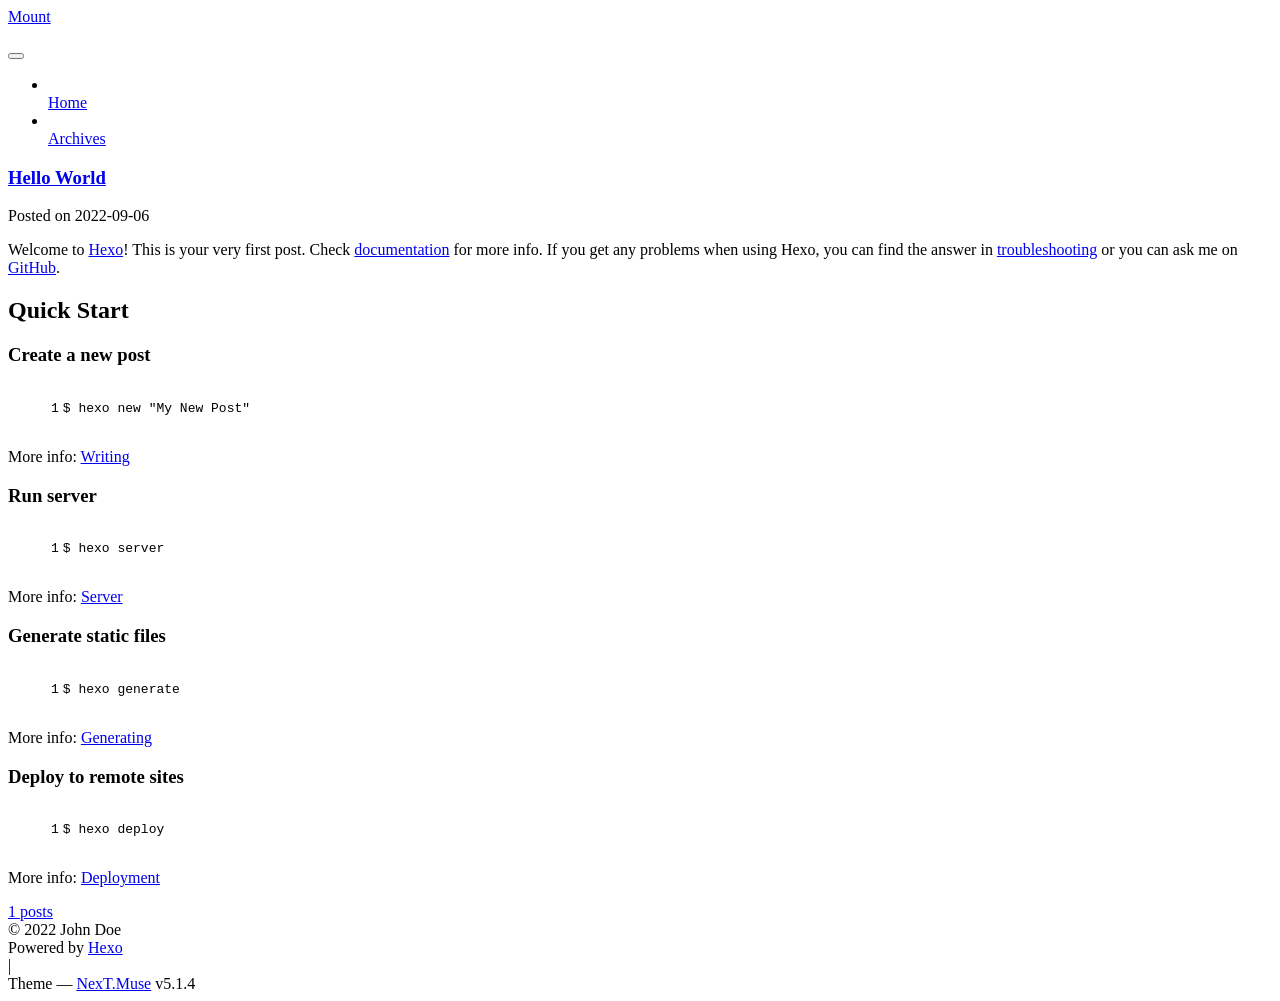
==== index.html @ e79a3487 "Site updated: 2022-09-06 21:58:27" ====
<!DOCTYPE html>



  


<html class="theme-next muse use-motion" lang="en">
<head>
  <meta charset="UTF-8"/>
<meta http-equiv="X-UA-Compatible" content="IE=edge" />
<meta name="viewport" content="width=device-width, initial-scale=1, maximum-scale=1"/>
<meta name="theme-color" content="#222">









<meta http-equiv="Cache-Control" content="no-transform" />
<meta http-equiv="Cache-Control" content="no-siteapp" />
















  
  
  <link href="/MountZz.github.io/lib/fancybox/source/jquery.fancybox.css?v=2.1.5" rel="stylesheet" type="text/css" />







<link href="/MountZz.github.io/lib/font-awesome/css/font-awesome.min.css?v=4.6.2" rel="stylesheet" type="text/css" />

<link href="/MountZz.github.io/css/main.css?v=5.1.4" rel="stylesheet" type="text/css" />


  <link rel="apple-touch-icon" sizes="180x180" href="/MountZz.github.io/images/apple-touch-icon-next.png?v=5.1.4">


  <link rel="icon" type="image/png" sizes="32x32" href="/MountZz.github.io/images/favicon-32x32-next.png?v=5.1.4">


  <link rel="icon" type="image/png" sizes="16x16" href="/MountZz.github.io/images/favicon-16x16-next.png?v=5.1.4">


  <link rel="mask-icon" href="/MountZz.github.io/images/logo.svg?v=5.1.4" color="#222">





  <meta name="keywords" content="Hexo, NexT" />










<meta property="og:type" content="website">
<meta property="og:title" content="Mount">
<meta property="og:url" content="http://mountzz.github.io/index.html">
<meta property="og:site_name" content="Mount">
<meta property="og:locale" content="en_US">
<meta property="article:author" content="John Doe">
<meta name="twitter:card" content="summary">



<script type="text/javascript" id="hexo.configurations">
  var NexT = window.NexT || {};
  var CONFIG = {
    root: '',
    scheme: 'Muse',
    version: '5.1.4',
    sidebar: {"position":"left","display":"post","offset":12,"b2t":false,"scrollpercent":false,"onmobile":false},
    fancybox: true,
    tabs: true,
    motion: {"enable":true,"async":false,"transition":{"post_block":"fadeIn","post_header":"slideDownIn","post_body":"slideDownIn","coll_header":"slideLeftIn","sidebar":"slideUpIn"}},
    duoshuo: {
      userId: '0',
      author: 'Author'
    },
    algolia: {
      applicationID: '',
      apiKey: '',
      indexName: '',
      hits: {"per_page":10},
      labels: {"input_placeholder":"Search for Posts","hits_empty":"We didn't find any results for the search: ${query}","hits_stats":"${hits} results found in ${time} ms"}
    }
  };
</script>



  <link rel="canonical" href="http://MountZz.github.io/"/>





  <title>Mount</title>
  








<meta name="generator" content="Hexo 6.2.0"></head>

<body itemscope itemtype="http://schema.org/WebPage" lang="en">

  
  
    
  

  <div class="container sidebar-position-left 
  page-home">
    <div class="headband"></div>

    <header id="header" class="header" itemscope itemtype="http://schema.org/WPHeader">
      <div class="header-inner"><div class="site-brand-wrapper">
  <div class="site-meta ">
    

    <div class="custom-logo-site-title">
      <a href="/MountZz.github.io/"  class="brand" rel="start">
        <span class="logo-line-before"><i></i></span>
        <span class="site-title">Mount</span>
        <span class="logo-line-after"><i></i></span>
      </a>
    </div>
      
        <p class="site-subtitle"></p>
      
  </div>

  <div class="site-nav-toggle">
    <button>
      <span class="btn-bar"></span>
      <span class="btn-bar"></span>
      <span class="btn-bar"></span>
    </button>
  </div>
</div>

<nav class="site-nav">
  

  
    <ul id="menu" class="menu">
      
        
        <li class="menu-item menu-item-home">
          <a href="/MountZz.github.io/%20" rel="section">
            
              <i class="menu-item-icon fa fa-fw fa-home"></i> <br />
            
            Home
          </a>
        </li>
      
        
        <li class="menu-item menu-item-archives">
          <a href="/MountZz.github.io/archives/%20" rel="section">
            
              <i class="menu-item-icon fa fa-fw fa-archive"></i> <br />
            
            Archives
          </a>
        </li>
      

      
    </ul>
  

  
</nav>



 </div>
    </header>

    <main id="main" class="main">
      <div class="main-inner">
        <div class="content-wrap">
          <div id="content" class="content">
            
  <section id="posts" class="posts-expand">
    
      

  

  
  
  

  <article class="post post-type-normal" itemscope itemtype="http://schema.org/Article">
  
  
  
  <div class="post-block">
    <link itemprop="mainEntityOfPage" href="http://MountZz.github.io/MountZz.github.io/2022/09/06/hello-world/">

    <span hidden itemprop="author" itemscope itemtype="http://schema.org/Person">
      <meta itemprop="name" content="">
      <meta itemprop="description" content="">
      <meta itemprop="image" content="/MountZz.github.io/images/avatar.gif">
    </span>

    <span hidden itemprop="publisher" itemscope itemtype="http://schema.org/Organization">
      <meta itemprop="name" content="Mount">
    </span>

    
      <header class="post-header">

        
        
          <h1 class="post-title" itemprop="name headline">
                
                <a class="post-title-link" href="/MountZz.github.io/2022/09/06/hello-world/" itemprop="url">Hello World</a></h1>
        

        <div class="post-meta">
          <span class="post-time">
            
              <span class="post-meta-item-icon">
                <i class="fa fa-calendar-o"></i>
              </span>
              
                <span class="post-meta-item-text">Posted on</span>
              
              <time title="Post created" itemprop="dateCreated datePublished" datetime="2022-09-06T20:40:08+08:00">
                2022-09-06
              </time>
            

            

            
          </span>

          

          
            
          

          
          

          

          

          

        </div>
      </header>
    

    
    
    
    <div class="post-body" itemprop="articleBody">

      
      

      
        
          
            <p>Welcome to <a target="_blank" rel="noopener" href="https://hexo.io/">Hexo</a>! This is your very first post. Check <a target="_blank" rel="noopener" href="https://hexo.io/docs/">documentation</a> for more info. If you get any problems when using Hexo, you can find the answer in <a target="_blank" rel="noopener" href="https://hexo.io/docs/troubleshooting.html">troubleshooting</a> or you can ask me on <a target="_blank" rel="noopener" href="https://github.com/hexojs/hexo/issues">GitHub</a>.</p>
<h2 id="Quick-Start"><a href="#Quick-Start" class="headerlink" title="Quick Start"></a>Quick Start</h2><h3 id="Create-a-new-post"><a href="#Create-a-new-post" class="headerlink" title="Create a new post"></a>Create a new post</h3><figure class="highlight bash"><table><tr><td class="gutter"><pre><span class="line">1</span><br></pre></td><td class="code"><pre><span class="line">$ hexo new <span class="string">&quot;My New Post&quot;</span></span><br></pre></td></tr></table></figure>

<p>More info: <a target="_blank" rel="noopener" href="https://hexo.io/docs/writing.html">Writing</a></p>
<h3 id="Run-server"><a href="#Run-server" class="headerlink" title="Run server"></a>Run server</h3><figure class="highlight bash"><table><tr><td class="gutter"><pre><span class="line">1</span><br></pre></td><td class="code"><pre><span class="line">$ hexo server</span><br></pre></td></tr></table></figure>

<p>More info: <a target="_blank" rel="noopener" href="https://hexo.io/docs/server.html">Server</a></p>
<h3 id="Generate-static-files"><a href="#Generate-static-files" class="headerlink" title="Generate static files"></a>Generate static files</h3><figure class="highlight bash"><table><tr><td class="gutter"><pre><span class="line">1</span><br></pre></td><td class="code"><pre><span class="line">$ hexo generate</span><br></pre></td></tr></table></figure>

<p>More info: <a target="_blank" rel="noopener" href="https://hexo.io/docs/generating.html">Generating</a></p>
<h3 id="Deploy-to-remote-sites"><a href="#Deploy-to-remote-sites" class="headerlink" title="Deploy to remote sites"></a>Deploy to remote sites</h3><figure class="highlight bash"><table><tr><td class="gutter"><pre><span class="line">1</span><br></pre></td><td class="code"><pre><span class="line">$ hexo deploy</span><br></pre></td></tr></table></figure>

<p>More info: <a target="_blank" rel="noopener" href="https://hexo.io/docs/one-command-deployment.html">Deployment</a></p>

          
        
      
    </div>
    
    
    

    

    

    

    <footer class="post-footer">
      

      

      

      
      
        <div class="post-eof"></div>
      
    </footer>
  </div>
  
  
  
  </article>


    
  </section>

  


          </div>
          


          

        </div>
        
          
  
  <div class="sidebar-toggle">
    <div class="sidebar-toggle-line-wrap">
      <span class="sidebar-toggle-line sidebar-toggle-line-first"></span>
      <span class="sidebar-toggle-line sidebar-toggle-line-middle"></span>
      <span class="sidebar-toggle-line sidebar-toggle-line-last"></span>
    </div>
  </div>

  <aside id="sidebar" class="sidebar">
    
    <div class="sidebar-inner">

      

      

      <section class="site-overview-wrap sidebar-panel sidebar-panel-active">
        <div class="site-overview">
          <div class="site-author motion-element" itemprop="author" itemscope itemtype="http://schema.org/Person">
            
              <p class="site-author-name" itemprop="name"></p>
              <p class="site-description motion-element" itemprop="description"></p>
          </div>

          <nav class="site-state motion-element">

            
              <div class="site-state-item site-state-posts">
              
                <a href="/MountZz.github.io/archives/%20%7C%7C%20archive">
              
                  <span class="site-state-item-count">1</span>
                  <span class="site-state-item-name">posts</span>
                </a>
              </div>
            

            

            

          </nav>

          

          

          
          

          
          

          

        </div>
      </section>

      

      

    </div>
  </aside>


        
      </div>
    </main>

    <footer id="footer" class="footer">
      <div class="footer-inner">
        <div class="copyright">&copy; <span itemprop="copyrightYear">2022</span>
  <span class="with-love">
    <i class="fa fa-user"></i>
  </span>
  <span class="author" itemprop="copyrightHolder">John Doe</span>

  
</div>


  <div class="powered-by">Powered by <a class="theme-link" target="_blank" href="https://hexo.io">Hexo</a></div>



  <span class="post-meta-divider">|</span>



  <div class="theme-info">Theme &mdash; <a class="theme-link" target="_blank" href="https://github.com/iissnan/hexo-theme-next">NexT.Muse</a> v5.1.4</div>




        







        
      </div>
    </footer>

    
      <div class="back-to-top">
        <i class="fa fa-arrow-up"></i>
        
      </div>
    

    

  </div>

  

<script type="text/javascript">
  if (Object.prototype.toString.call(window.Promise) !== '[object Function]') {
    window.Promise = null;
  }
</script>









  












  
  
    <script type="text/javascript" src="/MountZz.github.io/lib/jquery/index.js?v=2.1.3"></script>
  

  
  
    <script type="text/javascript" src="/MountZz.github.io/lib/fastclick/lib/fastclick.min.js?v=1.0.6"></script>
  

  
  
    <script type="text/javascript" src="/MountZz.github.io/lib/jquery_lazyload/jquery.lazyload.js?v=1.9.7"></script>
  

  
  
    <script type="text/javascript" src="/MountZz.github.io/lib/velocity/velocity.min.js?v=1.2.1"></script>
  

  
  
    <script type="text/javascript" src="/MountZz.github.io/lib/velocity/velocity.ui.min.js?v=1.2.1"></script>
  

  
  
    <script type="text/javascript" src="/MountZz.github.io/lib/fancybox/source/jquery.fancybox.pack.js?v=2.1.5"></script>
  


  


  <script type="text/javascript" src="/MountZz.github.io/js/src/utils.js?v=5.1.4"></script>

  <script type="text/javascript" src="/MountZz.github.io/js/src/motion.js?v=5.1.4"></script>



  
  

  

  


  <script type="text/javascript" src="/MountZz.github.io/js/src/bootstrap.js?v=5.1.4"></script>



  


  




	





  





  












  





  

  

  

  
  

  

  

  

</body>
</html>
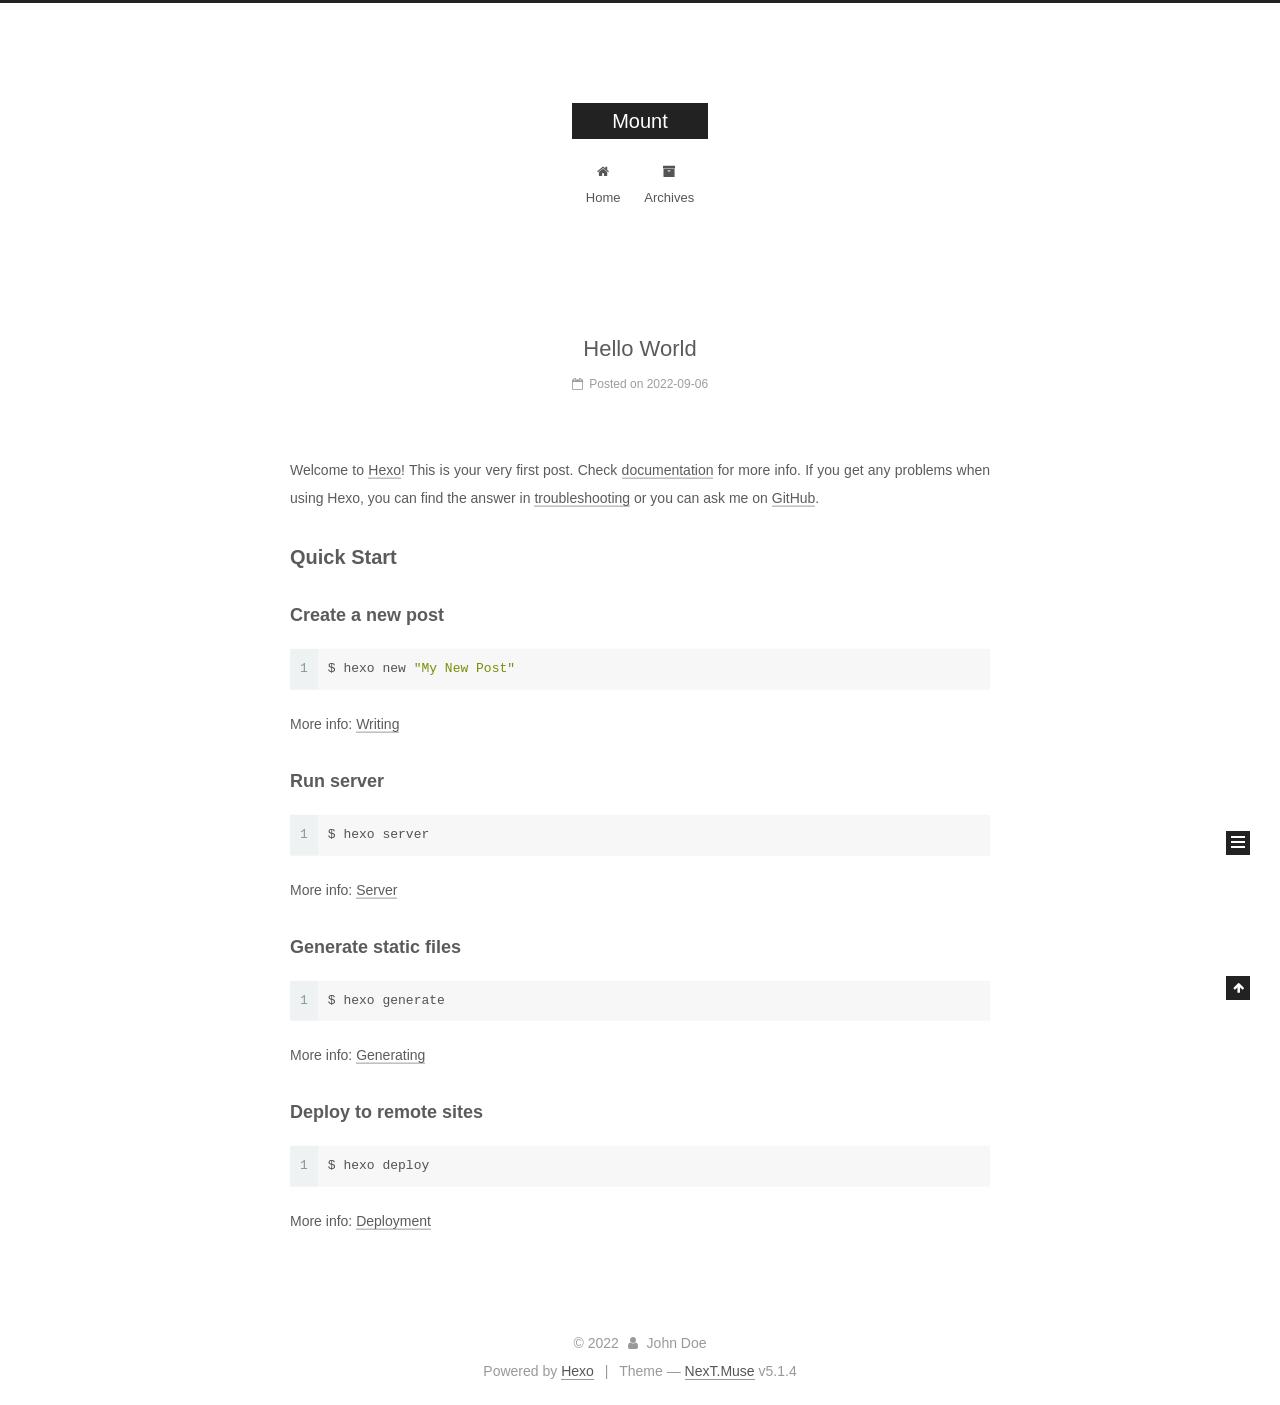
==== commit 167fa51b: "Site updated: 2022-09-06 22:01:37" ====
--- a/index.html
+++ b/index.html
@@ -40,29 +40,29 @@
 
   
   
-  <link href="/MountZz.github.io/lib/fancybox/source/jquery.fancybox.css?v=2.1.5" rel="stylesheet" type="text/css" />
-
-
-
-
-
-
-
-<link href="/MountZz.github.io/lib/font-awesome/css/font-awesome.min.css?v=4.6.2" rel="stylesheet" type="text/css" />
-
-<link href="/MountZz.github.io/css/main.css?v=5.1.4" rel="stylesheet" type="text/css" />
-
-
-  <link rel="apple-touch-icon" sizes="180x180" href="/MountZz.github.io/images/apple-touch-icon-next.png?v=5.1.4">
-
-
-  <link rel="icon" type="image/png" sizes="32x32" href="/MountZz.github.io/images/favicon-32x32-next.png?v=5.1.4">
-
-
-  <link rel="icon" type="image/png" sizes="16x16" href="/MountZz.github.io/images/favicon-16x16-next.png?v=5.1.4">
-
-
-  <link rel="mask-icon" href="/MountZz.github.io/images/logo.svg?v=5.1.4" color="#222">
+  <link href="/lib/fancybox/source/jquery.fancybox.css?v=2.1.5" rel="stylesheet" type="text/css" />
+
+
+
+
+
+
+
+<link href="/lib/font-awesome/css/font-awesome.min.css?v=4.6.2" rel="stylesheet" type="text/css" />
+
+<link href="/css/main.css?v=5.1.4" rel="stylesheet" type="text/css" />
+
+
+  <link rel="apple-touch-icon" sizes="180x180" href="/images/apple-touch-icon-next.png?v=5.1.4">
+
+
+  <link rel="icon" type="image/png" sizes="32x32" href="/images/favicon-32x32-next.png?v=5.1.4">
+
+
+  <link rel="icon" type="image/png" sizes="16x16" href="/images/favicon-16x16-next.png?v=5.1.4">
+
+
+  <link rel="mask-icon" href="/images/logo.svg?v=5.1.4" color="#222">
 
 
 
@@ -150,7 +150,7 @@
     
 
     <div class="custom-logo-site-title">
-      <a href="/MountZz.github.io/"  class="brand" rel="start">
+      <a href="/"  class="brand" rel="start">
         <span class="logo-line-before"><i></i></span>
         <span class="site-title">Mount</span>
         <span class="logo-line-after"><i></i></span>
@@ -178,7 +178,7 @@
       
         
         <li class="menu-item menu-item-home">
-          <a href="/MountZz.github.io/%20" rel="section">
+          <a href="/%20" rel="section">
             
               <i class="menu-item-icon fa fa-fw fa-home"></i> <br />
             
@@ -188,7 +188,7 @@
       
         
         <li class="menu-item menu-item-archives">
-          <a href="/MountZz.github.io/archives/%20" rel="section">
+          <a href="/archives/%20" rel="section">
             
               <i class="menu-item-icon fa fa-fw fa-archive"></i> <br />
             
@@ -229,12 +229,12 @@
   
   
   <div class="post-block">
-    <link itemprop="mainEntityOfPage" href="http://MountZz.github.io/MountZz.github.io/2022/09/06/hello-world/">
+    <link itemprop="mainEntityOfPage" href="http://MountZz.github.io/2022/09/06/hello-world/">
 
     <span hidden itemprop="author" itemscope itemtype="http://schema.org/Person">
       <meta itemprop="name" content="">
       <meta itemprop="description" content="">
-      <meta itemprop="image" content="/MountZz.github.io/images/avatar.gif">
+      <meta itemprop="image" content="/images/avatar.gif">
     </span>
 
     <span hidden itemprop="publisher" itemscope itemtype="http://schema.org/Organization">
@@ -248,7 +248,7 @@
         
           <h1 class="post-title" itemprop="name headline">
                 
-                <a class="post-title-link" href="/MountZz.github.io/2022/09/06/hello-world/" itemprop="url">Hello World</a></h1>
+                <a class="post-title-link" href="/2022/09/06/hello-world/" itemprop="url">Hello World</a></h1>
         
 
         <div class="post-meta">
@@ -392,7 +392,7 @@
             
               <div class="site-state-item site-state-posts">
               
-                <a href="/MountZz.github.io/archives/%20%7C%7C%20archive">
+                <a href="/archives/%20%7C%7C%20archive">
               
                   <span class="site-state-item-count">1</span>
                   <span class="site-state-item-name">posts</span>
@@ -512,53 +512,53 @@
 
   
   
-    <script type="text/javascript" src="/MountZz.github.io/lib/jquery/index.js?v=2.1.3"></script>
-  
-
-  
-  
-    <script type="text/javascript" src="/MountZz.github.io/lib/fastclick/lib/fastclick.min.js?v=1.0.6"></script>
-  
-
-  
-  
-    <script type="text/javascript" src="/MountZz.github.io/lib/jquery_lazyload/jquery.lazyload.js?v=1.9.7"></script>
-  
-
-  
-  
-    <script type="text/javascript" src="/MountZz.github.io/lib/velocity/velocity.min.js?v=1.2.1"></script>
-  
-
-  
-  
-    <script type="text/javascript" src="/MountZz.github.io/lib/velocity/velocity.ui.min.js?v=1.2.1"></script>
-  
-
-  
-  
-    <script type="text/javascript" src="/MountZz.github.io/lib/fancybox/source/jquery.fancybox.pack.js?v=2.1.5"></script>
-  
-
-
-  
-
-
-  <script type="text/javascript" src="/MountZz.github.io/js/src/utils.js?v=5.1.4"></script>
-
-  <script type="text/javascript" src="/MountZz.github.io/js/src/motion.js?v=5.1.4"></script>
-
-
-
-  
-  
-
-  
-
-  
-
-
-  <script type="text/javascript" src="/MountZz.github.io/js/src/bootstrap.js?v=5.1.4"></script>
+    <script type="text/javascript" src="/lib/jquery/index.js?v=2.1.3"></script>
+  
+
+  
+  
+    <script type="text/javascript" src="/lib/fastclick/lib/fastclick.min.js?v=1.0.6"></script>
+  
+
+  
+  
+    <script type="text/javascript" src="/lib/jquery_lazyload/jquery.lazyload.js?v=1.9.7"></script>
+  
+
+  
+  
+    <script type="text/javascript" src="/lib/velocity/velocity.min.js?v=1.2.1"></script>
+  
+
+  
+  
+    <script type="text/javascript" src="/lib/velocity/velocity.ui.min.js?v=1.2.1"></script>
+  
+
+  
+  
+    <script type="text/javascript" src="/lib/fancybox/source/jquery.fancybox.pack.js?v=2.1.5"></script>
+  
+
+
+  
+
+
+  <script type="text/javascript" src="/js/src/utils.js?v=5.1.4"></script>
+
+  <script type="text/javascript" src="/js/src/motion.js?v=5.1.4"></script>
+
+
+
+  
+  
+
+  
+
+  
+
+
+  <script type="text/javascript" src="/js/src/bootstrap.js?v=5.1.4"></script>
 
 
 
--- a/css/main.css
+++ b/css/main.css
@@ -0,0 +1,2662 @@
+/* normalize.css v3.0.2 | MIT License | git.io/normalize */
+html {
+  font-family: sans-serif; /* 1 */
+  -ms-text-size-adjust: 100%; /* 2 */
+  -webkit-text-size-adjust: 100%; /* 2 */
+}
+body {
+  margin: 0;
+}
+article,
+aside,
+details,
+figcaption,
+figure,
+footer,
+header,
+hgroup,
+main,
+menu,
+nav,
+section,
+summary {
+  display: block;
+}
+audio,
+canvas,
+progress,
+video {
+  display: inline-block; /* 1 */
+  vertical-align: baseline; /* 2 */
+}
+audio:not([controls]) {
+  display: none;
+  height: 0;
+}
+[hidden],
+template {
+  display: none;
+}
+a {
+  background-color: transparent;
+}
+a:active,
+a:hover {
+  outline: 0;
+}
+abbr[title] {
+  border-bottom: 1px dotted;
+}
+b,
+strong {
+  font-weight: bold;
+}
+dfn {
+  font-style: italic;
+}
+h1 {
+  font-size: 2em;
+  margin: 0.67em 0;
+}
+mark {
+  background: #ff0;
+  color: #000;
+}
+small {
+  font-size: 80%;
+}
+sub,
+sup {
+  font-size: 75%;
+  line-height: 0;
+  position: relative;
+  vertical-align: baseline;
+}
+sup {
+  top: -0.5em;
+}
+sub {
+  bottom: -0.25em;
+}
+img {
+  border: 0;
+}
+svg:not(:root) {
+  overflow: hidden;
+}
+figure {
+  margin: 1em 40px;
+}
+hr {
+  -moz-box-sizing: content-box;
+  box-sizing: content-box;
+  height: 0;
+}
+pre {
+  overflow: auto;
+}
+code,
+kbd,
+pre,
+samp {
+  font-family: monospace, monospace;
+  font-size: 1em;
+}
+button,
+input,
+optgroup,
+select,
+textarea {
+  color: inherit; /* 1 */
+  font: inherit; /* 2 */
+  margin: 0; /* 3 */
+}
+button {
+  overflow: visible;
+}
+button,
+select {
+  text-transform: none;
+}
+button,
+html input[type="button"],
+input[type="reset"],
+input[type="submit"] {
+  -webkit-appearance: button; /* 2 */
+  cursor: pointer; /* 3 */
+}
+button[disabled],
+html input[disabled] {
+  cursor: default;
+}
+button::-moz-focus-inner,
+input::-moz-focus-inner {
+  border: 0;
+  padding: 0;
+}
+input {
+  line-height: normal;
+}
+input[type="checkbox"],
+input[type="radio"] {
+  box-sizing: border-box; /* 1 */
+  padding: 0; /* 2 */
+}
+input[type="number"]::-webkit-inner-spin-button,
+input[type="number"]::-webkit-outer-spin-button {
+  height: auto;
+}
+input[type="search"] {
+  -webkit-appearance: textfield; /* 1 */
+  -moz-box-sizing: content-box;
+  -webkit-box-sizing: content-box; /* 2 */
+  box-sizing: content-box;
+}
+input[type="search"]::-webkit-search-cancel-button,
+input[type="search"]::-webkit-search-decoration {
+  -webkit-appearance: none;
+}
+fieldset {
+  border: 1px solid #c0c0c0;
+  margin: 0 2px;
+  padding: 0.35em 0.625em 0.75em;
+}
+legend {
+  border: 0; /* 1 */
+  padding: 0; /* 2 */
+}
+textarea {
+  overflow: auto;
+}
+optgroup {
+  font-weight: bold;
+}
+table {
+  border-collapse: collapse;
+  border-spacing: 0;
+}
+td,
+th {
+  padding: 0;
+}
+::selection {
+  background: #262a30;
+  color: #fff;
+}
+body {
+  position: relative;
+  font-family: 'Lato', "PingFang SC", "Microsoft YaHei", sans-serif;
+  font-size: 14px;
+  line-height: 2;
+  color: #555;
+  background: #fff;
+}
+@media (max-width: 767px) {
+  body {
+    padding-right: 0 !important;
+  }
+}
+@media (min-width: 768px) and (max-width: 991px) {
+  body {
+    padding-right: 0 !important;
+  }
+}
+@media (min-width: 1600px) {
+  body {
+    font-size: 16px;
+  }
+}
+h1,
+h2,
+h3,
+h4,
+h5,
+h6 {
+  margin: 0;
+  padding: 0;
+  font-weight: bold;
+  line-height: 1.5;
+  font-family: 'Lato', "PingFang SC", "Microsoft YaHei", sans-serif;
+}
+h2,
+h3,
+h4,
+h5,
+h6 {
+  margin: 20px 0 15px;
+}
+h1 {
+  font-size: 22px;
+}
+@media (max-width: 767px) {
+  h1 {
+    font-size: 18px;
+  }
+}
+h2 {
+  font-size: 20px;
+}
+@media (max-width: 767px) {
+  h2 {
+    font-size: 16px;
+  }
+}
+h3 {
+  font-size: 18px;
+}
+@media (max-width: 767px) {
+  h3 {
+    font-size: 14px;
+  }
+}
+h4 {
+  font-size: 16px;
+}
+@media (max-width: 767px) {
+  h4 {
+    font-size: 12px;
+  }
+}
+h5 {
+  font-size: 14px;
+}
+@media (max-width: 767px) {
+  h5 {
+    font-size: 10px;
+  }
+}
+h6 {
+  font-size: 12px;
+}
+@media (max-width: 767px) {
+  h6 {
+    font-size: 8px;
+  }
+}
+p {
+  margin: 0 0 20px 0;
+}
+a {
+  color: #555;
+  text-decoration: none;
+  outline: none;
+  border-bottom: 1px solid #999;
+  word-wrap: break-word;
+}
+a:hover {
+  color: #222;
+  border-bottom-color: #222;
+}
+blockquote {
+  margin: 0;
+  padding: 0;
+}
+img {
+  display: block;
+  margin: auto;
+  max-width: 100%;
+  height: auto;
+}
+hr {
+  margin: 40px 0;
+  height: 3px;
+  border: none;
+  background-color: #ddd;
+  background-image: repeating-linear-gradient(-45deg, #fff, #fff 4px, transparent 4px, transparent 8px);
+}
+blockquote {
+  padding: 0 15px;
+  color: #666;
+  border-left: 4px solid #ddd;
+}
+blockquote cite::before {
+  content: "-";
+  padding: 0 5px;
+}
+dt {
+  font-weight: 700;
+}
+dd {
+  margin: 0;
+  padding: 0;
+}
+kbd {
+  border: 1px solid #ccc;
+  border-radius: 0.2em;
+  box-shadow: 0.1em 0.1em 0.2em rgba(0,0,0,0.1);
+  background-color: #f9f9f9;
+  font-family: inherit;
+  background-image: -webkit-linear-gradient(top, #eee, #fff, #eee);
+  padding: 0.1em 0.3em;
+  white-space: nowrap;
+}
+.text-left {
+  text-align: left;
+}
+.text-center {
+  text-align: center;
+}
+.text-right {
+  text-align: right;
+}
+.text-justify {
+  text-align: justify;
+}
+.text-nowrap {
+  white-space: nowrap;
+}
+.text-lowercase {
+  text-transform: lowercase;
+}
+.text-uppercase {
+  text-transform: uppercase;
+}
+.text-capitalize {
+  text-transform: capitalize;
+}
+.center-block {
+  display: block;
+  margin-left: auto;
+  margin-right: auto;
+}
+.clearfix:before,
+.clearfix:after {
+  content: " ";
+  display: table;
+}
+.clearfix:after {
+  clear: both;
+}
+.pullquote {
+  width: 45%;
+}
+.pullquote.left {
+  float: left;
+  margin-left: 5px;
+  margin-right: 10px;
+}
+.pullquote.right {
+  float: right;
+  margin-left: 10px;
+  margin-right: 5px;
+}
+.affix.affix.affix {
+  position: fixed;
+}
+.translation {
+  margin-top: -20px;
+  font-size: 14px;
+  color: #999;
+}
+.scrollbar-measure {
+  width: 100px;
+  height: 100px;
+  overflow: scroll;
+  position: absolute;
+  top: -9999px;
+}
+.use-motion .motion-element {
+  opacity: 0;
+}
+table {
+  margin: 20px 0;
+  width: 100%;
+  border-collapse: collapse;
+  border-spacing: 0;
+  border: 1px solid #ddd;
+  font-size: 14px;
+  table-layout: fixed;
+  word-wrap: break-all;
+}
+table>tbody>tr:nth-of-type(odd) {
+  background-color: #f9f9f9;
+}
+table>tbody>tr:hover {
+  background-color: #f5f5f5;
+}
+caption,
+th,
+td {
+  padding: 8px;
+  text-align: left;
+  vertical-align: middle;
+  font-weight: normal;
+}
+th,
+td {
+  border-bottom: 3px solid #ddd;
+  border-right: 1px solid #eee;
+}
+th {
+  padding-bottom: 10px;
+  font-weight: 700;
+}
+td {
+  border-bottom-width: 1px;
+}
+html,
+body {
+  height: 100%;
+}
+.container {
+  position: relative;
+  min-height: 100%;
+}
+.header-inner {
+  margin: 0 auto;
+  padding: 100px 0 70px;
+  width: 700px;
+}
+@media (min-width: 1600px) {
+  .container .header-inner {
+    width: 900px;
+  }
+}
+.main {
+  padding-bottom: 150px;
+}
+.main-inner {
+  margin: 0 auto;
+  width: 700px;
+}
+@media (min-width: 1600px) {
+  .container .main-inner {
+    width: 900px;
+  }
+}
+.footer {
+  position: absolute;
+  left: 0;
+  bottom: 0;
+  width: 100%;
+  min-height: 50px;
+}
+.footer-inner {
+  box-sizing: border-box;
+  margin: 20px auto;
+  width: 700px;
+}
+@media (min-width: 1600px) {
+  .container .footer-inner {
+    width: 900px;
+  }
+}
+pre,
+.highlight {
+  overflow: auto;
+  margin: 20px 0;
+  padding: 0;
+  font-size: 13px;
+  color: #4d4d4c;
+  background: #f7f7f7;
+  line-height: 1.6;
+}
+pre,
+code {
+  font-family: consolas, Menlo, "PingFang SC", "Microsoft YaHei", monospace;
+}
+code {
+  padding: 2px 4px;
+  word-wrap: break-word;
+  color: #555;
+  background: #eee;
+  border-radius: 3px;
+  font-size: 13px;
+}
+pre {
+  padding: 10px;
+}
+pre code {
+  padding: 0;
+  color: #4d4d4c;
+  background: none;
+  text-shadow: none;
+}
+.highlight {
+  border-radius: 1px;
+}
+.highlight pre {
+  border: none;
+  margin: 0;
+  padding: 10px 0;
+}
+.highlight table {
+  margin: 0;
+  width: auto;
+  border: none;
+}
+.highlight td {
+  border: none;
+  padding: 0;
+}
+.highlight figcaption {
+  font-size: 1em;
+  color: #4d4d4c;
+  line-height: 1em;
+  margin-bottom: 1em;
+}
+.highlight figcaption:before,
+.highlight figcaption:after {
+  content: " ";
+  display: table;
+}
+.highlight figcaption:after {
+  clear: both;
+}
+.highlight figcaption a {
+  float: right;
+  color: #4d4d4c;
+}
+.highlight figcaption a:hover {
+  border-bottom-color: #4d4d4c;
+}
+.highlight .gutter pre {
+  padding-left: 10px;
+  padding-right: 10px;
+  color: #869194;
+  text-align: right;
+  background-color: #eff2f3;
+}
+.highlight .code pre {
+  width: 100%;
+  padding-left: 10px;
+  padding-right: 10px;
+  background-color: #f7f7f7;
+}
+.highlight .line {
+  height: 20px;
+}
+.gutter {
+  -webkit-user-select: none;
+  -moz-user-select: none;
+  -ms-user-select: none;
+  user-select: none;
+}
+.gist table {
+  width: auto;
+}
+.gist table td {
+  border: none;
+}
+pre .deletion {
+  background: #fdd;
+}
+pre .addition {
+  background: #dfd;
+}
+pre .meta {
+  color: #8959a8;
+}
+pre .comment {
+  color: #8e908c;
+}
+pre .variable,
+pre .attribute,
+pre .tag,
+pre .regexp,
+pre .ruby .constant,
+pre .xml .tag .title,
+pre .xml .pi,
+pre .xml .doctype,
+pre .html .doctype,
+pre .css .id,
+pre .css .class,
+pre .css .pseudo {
+  color: #c82829;
+}
+pre .number,
+pre .preprocessor,
+pre .built_in,
+pre .literal,
+pre .params,
+pre .constant,
+pre .command {
+  color: #f5871f;
+}
+pre .ruby .class .title,
+pre .css .rules .attribute,
+pre .string,
+pre .value,
+pre .inheritance,
+pre .header,
+pre .ruby .symbol,
+pre .xml .cdata,
+pre .special,
+pre .number,
+pre .formula {
+  color: #718c00;
+}
+pre .title,
+pre .css .hexcolor {
+  color: #3e999f;
+}
+pre .function,
+pre .python .decorator,
+pre .python .title,
+pre .ruby .function .title,
+pre .ruby .title .keyword,
+pre .perl .sub,
+pre .javascript .title,
+pre .coffeescript .title {
+  color: #4271ae;
+}
+pre .keyword,
+pre .javascript .function {
+  color: #8959a8;
+}
+.full-image.full-image.full-image.full-image {
+  border: none;
+  max-width: 100%;
+  width: auto;
+  margin: 20px auto 25px;
+}
+@media (min-width: 992px) {
+  .full-image.full-image.full-image.full-image {
+    max-width: none;
+    width: 110%;
+    margin: 25px -5%;
+  }
+}
+.blockquote-center,
+.page-home .post-type-quote blockquote,
+.page-post-detail .post-type-quote blockquote {
+  position: relative;
+  margin: 40px 0;
+  padding: 0;
+  border-left: none;
+  text-align: center;
+}
+.blockquote-center::before,
+.page-home .post-type-quote blockquote::before,
+.page-post-detail .post-type-quote blockquote::before,
+.blockquote-center::after,
+.page-home .post-type-quote blockquote::after,
+.page-post-detail .post-type-quote blockquote::after {
+  position: absolute;
+  content: ' ';
+  display: block;
+  width: 100%;
+  height: 24px;
+  opacity: 0.2;
+  background-repeat: no-repeat;
+  background-position: 0 -6px;
+  background-size: 22px 22px;
+}
+.blockquote-center::before,
+.page-home .post-type-quote blockquote::before,
+.page-post-detail .post-type-quote blockquote::before {
+  top: -20px;
+  background-image: url("../images/quote-l.svg");
+  border-top: 1px solid #ccc;
+}
+.blockquote-center::after,
+.page-home .post-type-quote blockquote::after,
+.page-post-detail .post-type-quote blockquote::after {
+  bottom: -20px;
+  background-image: url("../images/quote-r.svg");
+  border-bottom: 1px solid #ccc;
+  background-position: 100% 8px;
+}
+.blockquote-center p,
+.page-home .post-type-quote blockquote p,
+.page-post-detail .post-type-quote blockquote p,
+.blockquote-center div,
+.page-home .post-type-quote blockquote div,
+.page-post-detail .post-type-quote blockquote div {
+  text-align: center;
+}
+.post .post-body .group-picture img {
+  box-sizing: border-box;
+  padding: 0 3px;
+  border: none;
+}
+.post .group-picture-row {
+  overflow: hidden;
+  margin-top: 6px;
+}
+.post .group-picture-row:first-child {
+  margin-top: 0;
+}
+.post .group-picture-column {
+  float: left;
+}
+.page-post-detail .post-body .group-picture-column {
+  float: none;
+  margin-top: 10px;
+  width: auto !important;
+}
+.page-post-detail .post-body .group-picture-column img {
+  margin: 0 auto;
+}
+.page-archive .group-picture-container {
+  overflow: hidden;
+}
+.page-archive .group-picture-row {
+  float: left;
+}
+.page-archive .group-picture-row:first-child {
+  margin-top: 6px;
+}
+.page-archive .group-picture-column {
+  max-width: 150px;
+  max-height: 150px;
+}
+.post-body .note {
+  position: relative;
+  padding: 15px;
+  margin-bottom: 20px;
+  border: 1px solid #eee;
+  border-left-width: 5px;
+  border-radius: 3px;
+}
+.post-body .note h2,
+.post-body .note h3,
+.post-body .note h4,
+.post-body .note h5,
+.post-body .note h6 {
+  margin-top: 0;
+  margin-bottom: 0;
+  border-bottom: initial;
+  padding-top: 0 !important;
+}
+.post-body .note p:first-child,
+.post-body .note ul:first-child,
+.post-body .note ol:first-child,
+.post-body .note table:first-child,
+.post-body .note pre:first-child,
+.post-body .note blockquote:first-child {
+  margin-top: 0;
+}
+.post-body .note p:last-child,
+.post-body .note ul:last-child,
+.post-body .note ol:last-child,
+.post-body .note table:last-child,
+.post-body .note pre:last-child,
+.post-body .note blockquote:last-child {
+  margin-bottom: 0;
+}
+.post-body .note.default {
+  border-left-color: #777;
+}
+.post-body .note.default h2,
+.post-body .note.default h3,
+.post-body .note.default h4,
+.post-body .note.default h5,
+.post-body .note.default h6 {
+  color: #777;
+}
+.post-body .note.primary {
+  border-left-color: #6f42c1;
+}
+.post-body .note.primary h2,
+.post-body .note.primary h3,
+.post-body .note.primary h4,
+.post-body .note.primary h5,
+.post-body .note.primary h6 {
+  color: #6f42c1;
+}
+.post-body .note.info {
+  border-left-color: #428bca;
+}
+.post-body .note.info h2,
+.post-body .note.info h3,
+.post-body .note.info h4,
+.post-body .note.info h5,
+.post-body .note.info h6 {
+  color: #428bca;
+}
+.post-body .note.success {
+  border-left-color: #5cb85c;
+}
+.post-body .note.success h2,
+.post-body .note.success h3,
+.post-body .note.success h4,
+.post-body .note.success h5,
+.post-body .note.success h6 {
+  color: #5cb85c;
+}
+.post-body .note.warning {
+  border-left-color: #f0ad4e;
+}
+.post-body .note.warning h2,
+.post-body .note.warning h3,
+.post-body .note.warning h4,
+.post-body .note.warning h5,
+.post-body .note.warning h6 {
+  color: #f0ad4e;
+}
+.post-body .note.danger {
+  border-left-color: #d9534f;
+}
+.post-body .note.danger h2,
+.post-body .note.danger h3,
+.post-body .note.danger h4,
+.post-body .note.danger h5,
+.post-body .note.danger h6 {
+  color: #d9534f;
+}
+.post-body .label {
+  display: inline;
+  padding: 0 2px;
+  white-space: nowrap;
+}
+.post-body .label.default {
+  background-color: #f0f0f0;
+}
+.post-body .label.primary {
+  background-color: #efe6f7;
+}
+.post-body .label.info {
+  background-color: #e5f2f8;
+}
+.post-body .label.success {
+  background-color: #e7f4e9;
+}
+.post-body .label.warning {
+  background-color: #fcf6e1;
+}
+.post-body .label.danger {
+  background-color: #fae8eb;
+}
+.post-body .tabs {
+  position: relative;
+  display: block;
+  margin-bottom: 20px;
+  padding-top: 10px;
+}
+.post-body .tabs ul.nav-tabs {
+  margin: 0;
+  padding: 0;
+  display: flex;
+  margin-bottom: -1px;
+}
+@media (max-width: 413px) {
+  .post-body .tabs ul.nav-tabs {
+    display: block;
+    margin-bottom: 5px;
+  }
+}
+.post-body .tabs ul.nav-tabs li.tab {
+  list-style-type: none !important;
+  margin: 0 0.25em 0 0;
+  border-top: 3px solid transparent;
+  border-left: 1px solid transparent;
+  border-right: 1px solid transparent;
+}
+@media (max-width: 413px) {
+  .post-body .tabs ul.nav-tabs li.tab {
+    margin: initial;
+    border-top: 1px solid transparent;
+    border-left: 3px solid transparent;
+    border-right: 1px solid transparent;
+    border-bottom: 1px solid transparent;
+  }
+}
+.post-body .tabs ul.nav-tabs li.tab a {
+  outline: 0;
+  border-bottom: initial;
+  display: block;
+  line-height: 1.8em;
+  padding: 0.25em 0.75em;
+  transition-duration: 0.2s;
+  transition-timing-function: ease-out;
+  transition-delay: 0s;
+}
+.post-body .tabs ul.nav-tabs li.tab a i {
+  width: 1.285714285714286em;
+}
+.post-body .tabs ul.nav-tabs li.tab.active {
+  border-top: 3px solid #fc6423;
+  border-left: 1px solid #ddd;
+  border-right: 1px solid #ddd;
+  background-color: #fff;
+}
+@media (max-width: 413px) {
+  .post-body .tabs ul.nav-tabs li.tab.active {
+    border-top: 1px solid #ddd;
+    border-left: 3px solid #fc6423;
+    border-right: 1px solid #ddd;
+    border-bottom: 1px solid #ddd;
+  }
+}
+.post-body .tabs ul.nav-tabs li.tab.active a {
+  cursor: default;
+  color: #555;
+}
+.post-body .tabs .tab-content {
+  background-color: #fff;
+}
+.post-body .tabs .tab-content .tab-pane {
+  border: 1px solid #ddd;
+  padding: 20px 20px 0 20px;
+}
+.post-body .tabs .tab-content .tab-pane:not(.active) {
+  display: none !important;
+}
+.post-body .tabs .tab-content .tab-pane.active {
+  display: block !important;
+}
+.btn {
+  display: inline-block;
+  padding: 0 20px;
+  font-size: 14px;
+  color: #fff;
+  background: #222;
+  border: 2px solid #222;
+  text-decoration: none;
+  border-radius: 0;
+  transition-property: background-color;
+  transition-duration: 0.2s;
+  transition-timing-function: ease-in-out;
+  transition-delay: 0s;
+  line-height: 2;
+}
+.btn:hover {
+  border-color: #222;
+  color: #222;
+  background: #fff;
+}
+.btn +.btn {
+  margin: 0 0 8px 8px;
+}
+.btn .fa-fw {
+  width: 1.285714285714286em;
+  text-align: left;
+}
+.btn-bar {
+  display: block;
+  width: 22px;
+  height: 2px;
+  background: #555;
+  border-radius: 1px;
+}
+.btn-bar+.btn-bar {
+  margin-top: 4px;
+}
+.pagination {
+  margin: 120px 0 40px;
+  text-align: center;
+  border-top: 1px solid #eee;
+}
+.page-number-basic,
+.pagination .prev,
+.pagination .next,
+.pagination .page-number,
+.pagination .space {
+  display: inline-block;
+  position: relative;
+  top: -1px;
+  margin: 0 10px;
+  padding: 0 11px;
+}
+@media (max-width: 767px) {
+  .page-number-basic,
+  .pagination .prev,
+  .pagination .next,
+  .pagination .page-number,
+  .pagination .space {
+    margin: 0 5px;
+  }
+}
+.pagination .prev,
+.pagination .next,
+.pagination .page-number {
+  border-bottom: 0;
+  border-top: 1px solid #eee;
+  transition-property: border-color;
+  transition-duration: 0.2s;
+  transition-timing-function: ease-in-out;
+  transition-delay: 0s;
+}
+.pagination .prev:hover,
+.pagination .next:hover,
+.pagination .page-number:hover {
+  border-top-color: #222;
+}
+.pagination .space {
+  padding: 0;
+  margin: 0;
+}
+.pagination .prev {
+  margin-left: 0;
+}
+.pagination .next {
+  margin-right: 0;
+}
+.pagination .page-number.current {
+  color: #fff;
+  background: #ccc;
+  border-top-color: #ccc;
+}
+@media (max-width: 767px) {
+  .pagination {
+    border-top: none;
+  }
+  .pagination .prev,
+  .pagination .next,
+  .pagination .page-number {
+    margin-bottom: 10px;
+    border-top: 0;
+    border-bottom: 1px solid #eee;
+    padding: 0 10px;
+  }
+  .pagination .prev:hover,
+  .pagination .next:hover,
+  .pagination .page-number:hover {
+    border-bottom-color: #222;
+  }
+}
+.comments {
+  margin: 60px 20px 0;
+}
+.tag-cloud {
+  text-align: center;
+}
+.tag-cloud a {
+  display: inline-block;
+  margin: 10px;
+}
+.back-to-top {
+  box-sizing: border-box;
+  position: fixed;
+  bottom: -100px;
+  right: 30px;
+  z-index: 1050;
+  padding: 0 6px;
+  width: 24px;
+  background: #222;
+  font-size: 12px;
+  opacity: 1;
+  color: #fff;
+  cursor: pointer;
+  text-align: center;
+  -webkit-transform: translateZ(0);
+  transition-property: bottom;
+  transition-duration: 0.2s;
+  transition-timing-function: ease-in-out;
+  transition-delay: 0s;
+}
+@media (min-width: 768px) and (max-width: 991px) {
+  .back-to-top {
+    display: none !important;
+  }
+}
+@media (max-width: 767px) {
+  .back-to-top {
+    display: none !important;
+  }
+}
+.back-to-top.back-to-top-on {
+  bottom: 19px;
+}
+.header {
+  background: transparent;
+}
+.header-inner {
+  position: relative;
+}
+.headband {
+  height: 3px;
+  background: #222;
+}
+.site-meta {
+  margin: 0;
+  text-align: center;
+}
+@media (max-width: 767px) {
+  .site-meta {
+    text-align: center;
+  }
+}
+.brand {
+  position: relative;
+  display: inline-block;
+  padding: 0 40px;
+  color: #fff;
+  background: #222;
+  border-bottom: none;
+}
+.brand:hover {
+  color: #fff;
+}
+.logo {
+  display: inline-block;
+  margin-right: 5px;
+  line-height: 36px;
+  vertical-align: top;
+}
+.site-title {
+  display: inline-block;
+  vertical-align: top;
+  line-height: 36px;
+  font-size: 20px;
+  font-weight: normal;
+  font-family: 'Lato', "PingFang SC", "Microsoft YaHei", sans-serif;
+}
+.site-subtitle {
+  margin-top: 10px;
+  font-size: 13px;
+  color: #999;
+}
+.use-motion .brand {
+  opacity: 0;
+}
+.use-motion .logo,
+.use-motion .site-title,
+.use-motion .site-subtitle {
+  opacity: 0;
+  position: relative;
+  top: -10px;
+}
+.site-nav-toggle {
+  display: none;
+  position: absolute;
+  top: 10px;
+  left: 10px;
+}
+@media (max-width: 767px) {
+  .site-nav-toggle {
+    display: block;
+  }
+}
+.site-nav-toggle button {
+  margin-top: 2px;
+  padding: 9px 10px;
+  background: transparent;
+  border: none;
+}
+@media (max-width: 767px) {
+  .site-nav {
+    display: none;
+    margin: 0 -10px;
+    padding: 0 10px;
+    clear: both;
+    border-top: 1px solid #ddd;
+  }
+}
+@media (min-width: 768px) and (max-width: 991px) {
+  .site-nav {
+    display: block !important;
+  }
+}
+@media (min-width: 992px) {
+  .site-nav {
+    display: block !important;
+  }
+}
+.menu {
+  margin-top: 20px;
+  padding-left: 0;
+  text-align: center;
+}
+.menu .menu-item {
+  display: inline-block;
+  margin: 0 10px;
+  list-style: none;
+}
+@media screen and (max-width: 767px) {
+  .menu .menu-item {
+    margin-top: 10px;
+  }
+}
+.menu .menu-item a {
+  display: block;
+  font-size: 13px;
+  line-height: inherit;
+  border-bottom: 1px solid transparent;
+  transition-property: border-color;
+  transition-duration: 0.2s;
+  transition-timing-function: ease-in-out;
+  transition-delay: 0s;
+}
+.menu .menu-item a:hover {
+  border-bottom-color: #222;
+}
+.menu .menu-item .fa {
+  margin-right: 5px;
+}
+.use-motion .menu-item {
+  opacity: 0;
+}
+.post-body {
+  font-family: 'Lato', "PingFang SC", "Microsoft YaHei", sans-serif;
+}
+@media (max-width: 767px) {
+  .post-body {
+    word-break: break-word;
+  }
+}
+.post-body .fancybox img {
+  display: block !important;
+  margin: 0 auto;
+  cursor: pointer;
+  cursor: zoom-in;
+  cursor: -webkit-zoom-in;
+}
+.post-body .image-caption,
+.post-body .figure .caption {
+  margin: -20px auto 15px;
+  text-align: center;
+  font-size: 14px;
+  color: #999;
+  font-weight: bold;
+  line-height: 1;
+}
+.post-sticky-flag {
+  display: inline-block;
+  font-size: 16px;
+  -ms-transform: rotate(30deg);
+  -webkit-transform: rotate(30deg);
+  -moz-transform: rotate(30deg);
+  -ms-transform: rotate(30deg);
+  -o-transform: rotate(30deg);
+  transform: rotate(30deg);
+}
+.use-motion .post-block,
+.use-motion .pagination,
+.use-motion .comments {
+  opacity: 0;
+}
+.use-motion .post-header {
+  opacity: 0;
+}
+.use-motion .post-body {
+  opacity: 0;
+}
+.use-motion .collection-title {
+  opacity: 0;
+}
+.posts-expand {
+  padding-top: 40px;
+}
+@media (max-width: 767px) {
+  .posts-expand {
+    margin: 0 20px;
+  }
+  .post-body pre .gutter pre {
+    padding-right: 10px;
+  }
+  .post-body .highlight {
+    margin-left: 0px;
+    margin-right: 0px;
+    padding: 0;
+  }
+  .post-body .highlight .gutter pre {
+    padding-right: 10px;
+  }
+}
+@media (min-width: 992px) {
+  .posts-expand .post-body {
+    text-align: justify;
+  }
+}
+.posts-expand .post-body h2,
+.posts-expand .post-body h3,
+.posts-expand .post-body h4,
+.posts-expand .post-body h5,
+.posts-expand .post-body h6 {
+  padding-top: 10px;
+}
+.posts-expand .post-body h2 .header-anchor,
+.posts-expand .post-body h3 .header-anchor,
+.posts-expand .post-body h4 .header-anchor,
+.posts-expand .post-body h5 .header-anchor,
+.posts-expand .post-body h6 .header-anchor {
+  float: right;
+  margin-left: 10px;
+  color: #ccc;
+  border-bottom-style: none;
+  visibility: hidden;
+}
+.posts-expand .post-body h2 .header-anchor:hover,
+.posts-expand .post-body h3 .header-anchor:hover,
+.posts-expand .post-body h4 .header-anchor:hover,
+.posts-expand .post-body h5 .header-anchor:hover,
+.posts-expand .post-body h6 .header-anchor:hover {
+  color: inherit;
+}
+.posts-expand .post-body h2:hover .header-anchor,
+.posts-expand .post-body h3:hover .header-anchor,
+.posts-expand .post-body h4:hover .header-anchor,
+.posts-expand .post-body h5:hover .header-anchor,
+.posts-expand .post-body h6:hover .header-anchor {
+  visibility: visible;
+}
+.posts-expand .post-body ul li {
+  list-style: circle;
+}
+.posts-expand .post-body img {
+  box-sizing: border-box;
+  margin: auto;
+  padding: 3px;
+  border: 1px solid #ddd;
+}
+.posts-expand .post-body .fancybox img {
+  margin: 0 auto 25px;
+}
+@media (max-width: 767px) {
+  .posts-collapse {
+    margin: 0 20px;
+  }
+  .posts-collapse .post-title,
+  .posts-collapse .post-meta {
+    display: block;
+    width: auto;
+    text-align: left;
+  }
+}
+.posts-collapse {
+  position: relative;
+  z-index: 1010;
+  margin-left: 55px;
+}
+.posts-collapse::after {
+  content: " ";
+  position: absolute;
+  top: 20px;
+  left: 0;
+  margin-left: -2px;
+  width: 4px;
+  height: 100%;
+  background: #f5f5f5;
+  z-index: -1;
+}
+@media (max-width: 767px) {
+  .posts-collapse {
+    margin: 0 20px;
+  }
+}
+.posts-collapse .collection-title {
+  position: relative;
+  margin: 60px 0;
+}
+.posts-collapse .collection-title h1,
+.posts-collapse .collection-title h2 {
+  margin-left: 20px;
+}
+.posts-collapse .collection-title small {
+  color: #bbb;
+  margin-left: 5px;
+}
+.posts-collapse .collection-title::before {
+  content: " ";
+  position: absolute;
+  left: 0;
+  top: 50%;
+  margin-left: -4px;
+  margin-top: -4px;
+  width: 8px;
+  height: 8px;
+  background: #bbb;
+  border-radius: 50%;
+}
+.posts-collapse .post {
+  margin: 30px 0;
+}
+.posts-collapse .post-header {
+  position: relative;
+  transition-duration: 0.2s;
+  transition-timing-function: ease-in-out;
+  transition-delay: 0s;
+  transition-property: border;
+  border-bottom: 1px dashed #ccc;
+}
+.posts-collapse .post-header::before {
+  content: " ";
+  position: absolute;
+  left: 0;
+  top: 12px;
+  width: 6px;
+  height: 6px;
+  margin-left: -4px;
+  background: #bbb;
+  border-radius: 50%;
+  border: 1px solid #fff;
+  transition-duration: 0.2s;
+  transition-timing-function: ease-in-out;
+  transition-delay: 0s;
+  transition-property: background;
+}
+.posts-collapse .post-header:hover {
+  border-bottom-color: #666;
+}
+.posts-collapse .post-header:hover::before {
+  background: #222;
+}
+.posts-collapse .post-meta {
+  position: absolute;
+  font-size: 12px;
+  left: 20px;
+  top: 5px;
+}
+.posts-collapse .post-comments-count {
+  display: none;
+}
+.posts-collapse .post-title {
+  margin-left: 60px;
+  font-size: 16px;
+  font-weight: normal;
+  line-height: inherit;
+}
+.posts-collapse .post-title::after {
+  margin-left: 3px;
+  opacity: 0.6;
+}
+.posts-collapse .post-title a {
+  color: #666;
+  border-bottom: none;
+}
+.page-home .post-type-quote .post-header,
+.page-post-detail .post-type-quote .post-header,
+.page-home .post-type-quote .post-tags,
+.page-post-detail .post-type-quote .post-tags {
+  display: none;
+}
+.posts-expand .post-title {
+  text-align: center;
+  word-break: break-word;
+  font-weight: 400;
+}
+.posts-expand .post-title-link {
+  display: inline-block;
+  position: relative;
+  color: #555;
+  border-bottom: none;
+  line-height: 1.2;
+  vertical-align: top;
+}
+.posts-expand .post-title-link::before {
+  content: "";
+  position: absolute;
+  width: 100%;
+  height: 2px;
+  bottom: 0;
+  left: 0;
+  background-color: #000;
+  visibility: hidden;
+  -webkit-transform: scaleX(0);
+  -moz-transform: scaleX(0);
+  -ms-transform: scaleX(0);
+  -o-transform: scaleX(0);
+  transform: scaleX(0);
+  transition-duration: 0.2s;
+  transition-timing-function: ease-in-out;
+  transition-delay: 0s;
+}
+.posts-expand .post-title-link:hover::before {
+  visibility: visible;
+  -webkit-transform: scaleX(1);
+  -moz-transform: scaleX(1);
+  -ms-transform: scaleX(1);
+  -o-transform: scaleX(1);
+  transform: scaleX(1);
+}
+.posts-expand .post-title-link .fa {
+  font-size: 16px;
+}
+.posts-expand .post-meta {
+  margin: 3px 0 60px 0;
+  color: #999;
+  font-family: 'Lato', "PingFang SC", "Microsoft YaHei", sans-serif;
+  font-size: 12px;
+  text-align: center;
+}
+.posts-expand .post-meta .post-category-list {
+  display: inline-block;
+  margin: 0;
+  padding: 3px;
+}
+.posts-expand .post-meta .post-category-list-link {
+  color: #999;
+}
+.posts-expand .post-meta .post-description {
+  font-size: 14px;
+  margin-top: 2px;
+}
+.post-meta-divider {
+  margin: 0 0.5em;
+}
+.post-meta-item-icon {
+  margin-right: 3px;
+}
+@media (min-width: 768px) and (max-width: 991px) {
+  .post-meta-item-icon {
+    display: inline-block;
+  }
+}
+@media (max-width: 767px) {
+  .post-meta-item-icon {
+    display: inline-block;
+  }
+}
+@media (min-width: 768px) and (max-width: 991px) {
+  .post-meta-item-text {
+    display: none;
+  }
+}
+@media (max-width: 767px) {
+  .post-meta-item-text {
+    display: none;
+  }
+}
+@media (max-width: 767px) {
+  .posts-expand .post-comments-count {
+    display: none;
+  }
+}
+.post-button {
+  margin-top: 40px;
+}
+.posts-expand .post-tags {
+  margin-top: 40px;
+  text-align: center;
+}
+.posts-expand .post-tags a {
+  display: inline-block;
+  margin-right: 10px;
+  font-size: 13px;
+}
+.post-nav {
+  display: table;
+  margin-top: 15px;
+  width: 100%;
+  border-top: 1px solid #eee;
+}
+.post-nav-divider {
+  display: table-cell;
+  width: 10%;
+}
+.post-nav-item {
+  display: table-cell;
+  padding: 10px 0 0 0;
+  width: 45%;
+  vertical-align: top;
+}
+.post-nav-item a {
+  position: relative;
+  display: block;
+  line-height: 25px;
+  font-size: 14px;
+  color: #555;
+  border-bottom: none;
+}
+.post-nav-item a:hover {
+  color: #222;
+  border-bottom: none;
+}
+.post-nav-item a:active {
+  top: 2px;
+}
+.post-nav-item .fa {
+  position: absolute;
+  top: 8px;
+  left: 0;
+  font-size: 12px;
+}
+.post-nav-next a {
+  padding-left: 15px;
+}
+.post-nav-prev {
+  text-align: right;
+}
+.post-nav-prev a {
+  padding-right: 15px;
+}
+.post-nav-prev .fa {
+  right: 0;
+  left: auto;
+}
+.posts-expand .post-eof {
+  display: block;
+  margin: 80px auto 60px;
+  width: 8%;
+  height: 1px;
+  background: #ccc;
+  text-align: center;
+}
+.post:last-child .post-eof.post-eof.post-eof {
+  display: none;
+}
+.post-gallery {
+  display: table;
+  table-layout: fixed;
+  width: 100%;
+  border-collapse: separate;
+}
+.post-gallery-row {
+  display: table-row;
+}
+.post-gallery .post-gallery-img {
+  display: table-cell;
+  text-align: center;
+  vertical-align: middle;
+  border: none;
+}
+.post-gallery .post-gallery-img img {
+  max-width: 100%;
+  max-height: 100%;
+  border: none;
+}
+.fancybox-close,
+.fancybox-close:hover {
+  border: none;
+}
+.rtl.post-body p,
+.rtl.post-body a,
+.rtl.post-body h1,
+.rtl.post-body h2,
+.rtl.post-body h3,
+.rtl.post-body h4,
+.rtl.post-body h5,
+.rtl.post-body h6,
+.rtl.post-body li,
+.rtl.post-body ul,
+.rtl.post-body ol {
+  direction: rtl;
+  font-family: UKIJ Ekran;
+}
+.rtl.post-title {
+  font-family: UKIJ Ekran;
+}
+.sidebar {
+  position: fixed;
+  right: 0;
+  top: 0;
+  bottom: 0;
+  width: 0;
+  z-index: 1040;
+  box-shadow: inset 0 2px 6px #000;
+  background: #222;
+  -webkit-transform: translateZ(0);
+}
+.sidebar a {
+  color: #999;
+  border-bottom-color: #555;
+}
+.sidebar a:hover {
+  color: #eee;
+}
+@media (min-width: 768px) and (max-width: 991px) {
+  .sidebar {
+    display: none !important;
+  }
+}
+@media (max-width: 767px) {
+  .sidebar {
+    display: none !important;
+  }
+}
+.sidebar-inner {
+  position: relative;
+  padding: 20px 10px;
+  color: #999;
+  text-align: center;
+}
+.site-overview-wrap {
+  overflow: hidden;
+}
+.site-overview {
+  overflow-y: auto;
+  overflow-x: hidden;
+}
+.sidebar-toggle {
+  position: fixed;
+  right: 30px;
+  bottom: 45px;
+  width: 14px;
+  height: 14px;
+  padding: 5px;
+  background: #222;
+  line-height: 0;
+  z-index: 1050;
+  cursor: pointer;
+  -webkit-transform: translateZ(0);
+}
+@media (min-width: 768px) and (max-width: 991px) {
+  .sidebar-toggle {
+    display: none !important;
+  }
+}
+@media (max-width: 767px) {
+  .sidebar-toggle {
+    display: none !important;
+  }
+}
+.sidebar-toggle-line {
+  position: relative;
+  display: inline-block;
+  vertical-align: top;
+  height: 2px;
+  width: 100%;
+  background: #fff;
+  margin-top: 3px;
+}
+.sidebar-toggle-line:first-child {
+  margin-top: 0;
+}
+.site-author-image {
+  display: block;
+  margin: 0 auto;
+  padding: 2px;
+  max-width: 96px;
+  height: auto;
+  border: 2px solid #333;
+}
+.site-author-name {
+  margin: 5px 0 0;
+  text-align: center;
+  color: #f5f5f5;
+  font-weight: normal;
+}
+.site-description {
+  margin-top: 5px;
+  text-align: center;
+  font-size: 14px;
+  color: #999;
+}
+.site-state {
+  overflow: hidden;
+  line-height: 1.4;
+  white-space: nowrap;
+  text-align: center;
+}
+.site-state-item {
+  display: inline-block;
+  padding: 0 15px;
+  border-left: 1px solid #333;
+}
+.site-state-item:first-child {
+  border-left: none;
+}
+.site-state-item a {
+  border-bottom: none;
+}
+.site-state-item-count {
+  display: block;
+  text-align: center;
+  color: inherit;
+  font-weight: 600;
+  font-size: 18px;
+}
+.site-state-item-name {
+  font-size: 13px;
+  color: inherit;
+}
+.feed-link {
+  margin-top: 20px;
+}
+.feed-link a {
+  display: inline-block;
+  padding: 0 15px;
+  color: #fc6423;
+  border: 1px solid #fc6423;
+  border-radius: 4px;
+}
+.feed-link a i {
+  color: #fc6423;
+  font-size: 14px;
+}
+.feed-link a:hover {
+  color: #fff;
+  background: #fc6423;
+}
+.feed-link a:hover i {
+  color: #fff;
+}
+.links-of-author {
+  margin-top: 20px;
+}
+.links-of-author a {
+  display: inline-block;
+  vertical-align: middle;
+  margin-right: 10px;
+  margin-bottom: 10px;
+  border-bottom-color: #555;
+  font-size: 13px;
+}
+.links-of-author a:before {
+  display: inline-block;
+  vertical-align: middle;
+  margin-right: 3px;
+  content: " ";
+  width: 4px;
+  height: 4px;
+  border-radius: 50%;
+  background: #590eff;
+}
+.links-of-blogroll {
+  font-size: 13px;
+}
+.links-of-blogroll-title {
+  margin-top: 20px;
+  font-size: 14px;
+  font-weight: 600;
+}
+.links-of-blogroll-list {
+  margin: 0;
+  padding: 0;
+  list-style: none;
+}
+.links-of-blogroll-item {
+  padding: 2px 10px;
+}
+.links-of-blogroll-item a {
+  max-width: 280px;
+  box-sizing: border-box;
+  display: inline-block;
+  overflow: hidden;
+  white-space: nowrap;
+  text-overflow: ellipsis;
+}
+.sidebar-nav {
+  margin: 0 0 20px;
+  padding-left: 0;
+}
+.sidebar-nav li {
+  display: inline-block;
+  cursor: pointer;
+  border-bottom: 1px solid transparent;
+  font-size: 14px;
+  color: #555;
+}
+.sidebar-nav li:hover {
+  color: #f5f5f5;
+}
+.page-post-detail .sidebar-nav-toc {
+  padding: 0 5px;
+}
+.page-post-detail .sidebar-nav-overview {
+  margin-left: 10px;
+}
+.sidebar-nav .sidebar-nav-active {
+  color: #87daff;
+  border-bottom-color: #87daff;
+}
+.sidebar-nav .sidebar-nav-active:hover {
+  color: #87daff;
+}
+.sidebar-panel {
+  display: none;
+}
+.sidebar-panel-active {
+  display: block;
+}
+.post-toc-empty {
+  font-size: 14px;
+  color: #666;
+}
+.post-toc-wrap {
+  overflow: hidden;
+}
+.post-toc {
+  overflow: auto;
+}
+.post-toc ol {
+  margin: 0;
+  padding: 0 2px 5px 10px;
+  text-align: left;
+  list-style: none;
+  font-size: 14px;
+}
+.post-toc ol > ol {
+  padding-left: 0;
+}
+.post-toc ol a {
+  transition-duration: 0.2s;
+  transition-timing-function: ease-in-out;
+  transition-delay: 0s;
+  transition-property: all;
+  color: #999;
+  border-bottom-color: #555;
+}
+.post-toc ol a:hover {
+  color: #ccc;
+  border-bottom-color: #ccc;
+}
+.post-toc .nav-item {
+  overflow: hidden;
+  text-overflow: ellipsis;
+  text-align: justify;
+  white-space: nowrap;
+  line-height: 1.8;
+}
+.post-toc .nav .nav-child {
+  display: none;
+}
+.post-toc .nav .active > .nav-child {
+  display: block;
+}
+.post-toc .nav .active-current > .nav-child {
+  display: block;
+}
+.post-toc .nav .active-current > .nav-child > .nav-item {
+  display: block;
+}
+.post-toc .nav .active > a {
+  color: #87daff;
+  border-bottom-color: #87daff;
+}
+.post-toc .nav .active-current > a {
+  color: #87daff;
+}
+.post-toc .nav .active-current > a:hover {
+  color: #87daff;
+}
+.footer {
+  font-size: 14px;
+  color: #999;
+}
+.footer img {
+  border: none;
+}
+.footer-inner {
+  text-align: center;
+}
+.with-love {
+  display: inline-block;
+  margin: 0 5px;
+}
+.powered-by,
+.theme-info {
+  display: inline-block;
+}
+.cc-license {
+  margin-top: 10px;
+  text-align: center;
+}
+.cc-license .cc-opacity {
+  opacity: 0.7;
+  border-bottom: none;
+}
+.cc-license .cc-opacity:hover {
+  opacity: 0.9;
+}
+.cc-license img {
+  display: inline-block;
+}
+.theme-next #ds-thread #ds-reset {
+  color: #555;
+}
+.theme-next #ds-thread #ds-reset .ds-replybox {
+  margin-bottom: 30px;
+}
+.theme-next #ds-thread #ds-reset .ds-replybox .ds-avatar,
+.theme-next #ds-reset .ds-avatar img {
+  box-shadow: none;
+}
+.theme-next #ds-thread #ds-reset .ds-textarea-wrapper {
+  border-color: #c7d4e1;
+  background: none;
+  border-top-right-radius: 3px;
+  border-top-left-radius: 3px;
+}
+.theme-next #ds-thread #ds-reset .ds-textarea-wrapper textarea {
+  height: 60px;
+}
+.theme-next #ds-reset .ds-rounded-top {
+  border-radius: 0;
+}
+.theme-next #ds-thread #ds-reset .ds-post-toolbar {
+  box-sizing: border-box;
+  border: 1px solid #c7d4e1;
+  background: #f6f8fa;
+}
+.theme-next #ds-thread #ds-reset .ds-post-options {
+  height: 40px;
+  border: none;
+  background: none;
+}
+.theme-next #ds-thread #ds-reset .ds-toolbar-buttons {
+  top: 11px;
+}
+.theme-next #ds-thread #ds-reset .ds-sync {
+  top: 5px;
+}
+.theme-next #ds-thread #ds-reset .ds-post-button {
+  top: 4px;
+  right: 5px;
+  width: 90px;
+  height: 30px;
+  border: 1px solid #c5ced7;
+  border-radius: 3px;
+  background-image: linear-gradient(#fbfbfc, #f5f7f9);
+  color: #60676d;
+}
+.theme-next #ds-thread #ds-reset .ds-post-button:hover {
+  background-position: 0 -30px;
+  color: #60676d;
+}
+.theme-next #ds-thread #ds-reset .ds-comments-info {
+  padding: 10px 0;
+}
+.theme-next #ds-thread #ds-reset .ds-sort {
+  display: none;
+}
+.theme-next #ds-thread #ds-reset li.ds-tab a.ds-current {
+  border: none;
+  background: #f6f8fa;
+  color: #60676d;
+}
+.theme-next #ds-thread #ds-reset li.ds-tab a.ds-current:hover {
+  background-color: #e9f0f7;
+  color: #60676d;
+}
+.theme-next #ds-thread #ds-reset li.ds-tab a {
+  border-radius: 2px;
+  padding: 5px;
+}
+.theme-next #ds-thread #ds-reset .ds-login-buttons p {
+  color: #999;
+  line-height: 36px;
+}
+.theme-next #ds-thread #ds-reset .ds-login-buttons .ds-service-list li {
+  height: 28px;
+}
+.theme-next #ds-thread #ds-reset .ds-service-list a {
+  background: none;
+  padding: 5px;
+  border: 1px solid;
+  border-radius: 3px;
+  text-align: center;
+}
+.theme-next #ds-thread #ds-reset .ds-service-list a:hover {
+  color: #fff;
+  background: #666;
+}
+.theme-next #ds-thread #ds-reset .ds-service-list .ds-weibo {
+  color: #fc9b00;
+  border-color: #fc9b00;
+}
+.theme-next #ds-thread #ds-reset .ds-service-list .ds-weibo:hover {
+  background: #fc9b00;
+}
+.theme-next #ds-thread #ds-reset .ds-service-list .ds-qq {
+  color: #60a3ec;
+  border-color: #60a3ec;
+}
+.theme-next #ds-thread #ds-reset .ds-service-list .ds-qq:hover {
+  background: #60a3ec;
+}
+.theme-next #ds-thread #ds-reset .ds-service-list .ds-renren {
+  color: #2e7ac4;
+  border-color: #2e7ac4;
+}
+.theme-next #ds-thread #ds-reset .ds-service-list .ds-renren:hover {
+  background: #2e7ac4;
+}
+.theme-next #ds-thread #ds-reset .ds-service-list .ds-douban {
+  color: #37994c;
+  border-color: #37994c;
+}
+.theme-next #ds-thread #ds-reset .ds-service-list .ds-douban:hover {
+  background: #37994c;
+}
+.theme-next #ds-thread #ds-reset .ds-service-list .ds-kaixin {
+  color: #fef20d;
+  border-color: #fef20d;
+}
+.theme-next #ds-thread #ds-reset .ds-service-list .ds-kaixin:hover {
+  background: #fef20d;
+}
+.theme-next #ds-thread #ds-reset .ds-service-list .ds-netease {
+  color: #f00;
+  border-color: #f00;
+}
+.theme-next #ds-thread #ds-reset .ds-service-list .ds-netease:hover {
+  background: #f00;
+}
+.theme-next #ds-thread #ds-reset .ds-service-list .ds-sohu {
+  color: #ffcb05;
+  border-color: #ffcb05;
+}
+.theme-next #ds-thread #ds-reset .ds-service-list .ds-sohu:hover {
+  background: #ffcb05;
+}
+.theme-next #ds-thread #ds-reset .ds-service-list .ds-baidu {
+  color: #2831e0;
+  border-color: #2831e0;
+}
+.theme-next #ds-thread #ds-reset .ds-service-list .ds-baidu:hover {
+  background: #2831e0;
+}
+.theme-next #ds-thread #ds-reset .ds-service-list .ds-google {
+  color: #166bec;
+  border-color: #166bec;
+}
+.theme-next #ds-thread #ds-reset .ds-service-list .ds-google:hover {
+  background: #166bec;
+}
+.theme-next #ds-thread #ds-reset .ds-service-list .ds-weixin {
+  color: #00ce0d;
+  border-color: #00ce0d;
+}
+.theme-next #ds-thread #ds-reset .ds-service-list .ds-weixin:hover {
+  background: #00ce0d;
+}
+.theme-next #ds-thread #ds-reset .ds-service-list .ds-more-services {
+  border: none;
+}
+.theme-next #ds-thread #ds-reset .ds-service-list .ds-more-services:hover {
+  background: none;
+}
+.theme-next #ds-reset .duoshuo-ua-admin {
+  display: inline-block;
+  color: #f00;
+}
+.theme-next #ds-reset .duoshuo-ua-platform,
+.theme-next #ds-reset .duoshuo-ua-browser {
+  color: #ccc;
+}
+.theme-next #ds-reset .duoshuo-ua-platform .fa,
+.theme-next #ds-reset .duoshuo-ua-browser .fa {
+  display: inline-block;
+  margin-right: 3px;
+}
+.theme-next #ds-reset .duoshuo-ua-separator {
+  display: inline-block;
+  margin-left: 5px;
+}
+.theme-next .this_ua {
+  background-color: #ccc !important;
+  border-radius: 4px;
+  padding: 0 5px !important;
+  margin: 1px 1px !important;
+  border: 1px solid #bbb !important;
+  color: #fff;
+  display: inline-block !important;
+}
+.theme-next .this_ua.admin {
+  background-color: #d9534f !important;
+  border-color: #d9534f !important;
+}
+.theme-next .this_ua.platform.iOS,
+.theme-next .this_ua.platform.Mac,
+.theme-next .this_ua.platform.Windows {
+  background-color: #39b3d7 !important;
+  border-color: #46b8da !important;
+}
+.theme-next .this_ua.platform.Linux {
+  background-color: #3a3a3a !important;
+  border-color: #1f1f1f !important;
+}
+.theme-next .this_ua.platform.Android {
+  background-color: #00c47d !important;
+  border-color: #01b171 !important;
+}
+.theme-next .this_ua.browser.Mobile,
+.theme-next .this_ua.browser.Chrome {
+  background-color: #5cb85c !important;
+  border-color: #4cae4c !important;
+}
+.theme-next .this_ua.browser.Firefox {
+  background-color: #f0ad4e !important;
+  border-color: #eea236 !important;
+}
+.theme-next .this_ua.browser.Maxthon,
+.theme-next .this_ua.browser.IE {
+  background-color: #428bca !important;
+  border-color: #357ebd !important;
+}
+.theme-next .this_ua.browser.baidu,
+.theme-next .this_ua.browser.UCBrowser,
+.theme-next .this_ua.browser.Opera {
+  background-color: #d9534f !important;
+  border-color: #d43f3a !important;
+}
+.theme-next .this_ua.browser.Android,
+.theme-next .this_ua.browser.QQBrowser {
+  background-color: #78ace9 !important;
+  border-color: #4cae4c !important;
+}
+.post-spread {
+  margin-top: 20px;
+  text-align: center;
+}
+.jiathis_style {
+  display: inline-block;
+}
+.jiathis_style a {
+  border: none;
+}
+.fa {
+  font-family: FontAwesome !important;
+}
+.post-spread {
+  margin-top: 20px;
+  text-align: center;
+}
+.bdshare-slide-button-box a {
+  border: none;
+}
+.bdsharebuttonbox {
+  display: inline-block;
+}
+.bdsharebuttonbox a {
+  border: none;
+}
+.local-search-pop-overlay {
+  position: fixed;
+  width: 100%;
+  height: 100%;
+  top: 0;
+  left: 0;
+  z-index: 2080;
+  background-color: rgba(0,0,0,0.3);
+}
+.local-search-popup {
+  display: none;
+  position: fixed;
+  top: 10%;
+  left: 50%;
+  margin-left: -350px;
+  width: 700px;
+  height: 80%;
+  padding: 0;
+  background: #fff;
+  color: #333;
+  z-index: 9999;
+  border-radius: 5px;
+}
+@media (max-width: 767px) {
+  .local-search-popup {
+    padding: 0;
+    top: 0;
+    left: 0;
+    margin: 0;
+    width: 100%;
+    height: 100%;
+    border-radius: 0;
+  }
+}
+.local-search-popup ul.search-result-list {
+  padding: 0;
+  margin: 0 5px;
+}
+.local-search-popup p.search-result {
+  border-bottom: 1px dashed #ccc;
+  padding: 5px 0;
+}
+.local-search-popup a.search-result-title {
+  font-weight: bold;
+  font-size: 16px;
+}
+.local-search-popup .search-keyword {
+  border-bottom: 1px dashed #f00;
+  font-weight: bold;
+  color: #f00;
+}
+.local-search-popup .local-search-header {
+  padding: 5px;
+  height: 36px;
+  background: #f5f5f5;
+  border-top-left-radius: 5px;
+  border-top-right-radius: 5px;
+}
+.local-search-popup #local-search-result {
+  overflow: auto;
+  position: relative;
+  padding: 5px 25px;
+  height: calc(100% - 55px);
+}
+.local-search-popup .local-search-input-wrapper {
+  display: inline-block;
+  width: calc(100% - 90px);
+  height: 36px;
+  line-height: 36px;
+  padding: 0 5px;
+}
+.local-search-popup .local-search-input-wrapper input {
+  padding: 8px 0;
+  height: 20px;
+  display: block;
+  width: 100%;
+  outline: none;
+  border: none;
+  background: transparent;
+  vertical-align: middle;
+}
+.local-search-popup .search-icon,
+.local-search-popup .popup-btn-close {
+  display: inline-block;
+  font-size: 18px;
+  color: #999;
+  height: 36px;
+  width: 18px;
+  padding-left: 10px;
+  padding-right: 10px;
+}
+.local-search-popup .search-icon {
+  float: left;
+}
+.local-search-popup .popup-btn-close {
+  border-left: 1px solid #eee;
+  float: right;
+  cursor: pointer;
+}
+.local-search-popup #no-result {
+  position: absolute;
+  left: 50%;
+  top: 50%;
+  -webkit-transform: translate(-50%, -50%);
+  -webkit-transform: translate(-50%, -50%);
+  -moz-transform: translate(-50%, -50%);
+  -ms-transform: translate(-50%, -50%);
+  -o-transform: translate(-50%, -50%);
+  transform: translate(-50%, -50%);
+  color: #ccc;
+}
+.site-uv,
+.site-pv,
+.page-pv {
+  display: inline-block;
+}
+.site-uv .busuanzi-value,
+.site-pv .busuanzi-value,
+.page-pv .busuanzi-value {
+  margin: 0 5px;
+}
+.site-uv {
+  margin-right: 10px;
+}
+.site-uv::after {
+  content: "|";
+  padding-left: 10px;
+}
+.page-archive .archive-page-counter {
+  position: relative;
+  top: 3px;
+  left: 20px;
+}
+@media (max-width: 767px) {
+  .page-archive .archive-page-counter {
+    top: 5px;
+  }
+}
+.page-archive .posts-collapse .archive-move-on {
+  position: absolute;
+  top: 11px;
+  left: 0;
+  margin-left: -6px;
+  width: 10px;
+  height: 10px;
+  opacity: 0.5;
+  background: #555;
+  border: 1px solid #fff;
+  border-radius: 50%;
+}
+.category-all-page .category-all-title {
+  text-align: center;
+}
+.category-all-page .category-all {
+  margin-top: 20px;
+}
+.category-all-page .category-list {
+  margin: 0;
+  padding: 0;
+  list-style: none;
+}
+.category-all-page .category-list-item {
+  margin: 5px 10px;
+}
+.category-all-page .category-list-count {
+  color: #bbb;
+}
+.category-all-page .category-list-count:before {
+  display: inline;
+  content: " (";
+}
+.category-all-page .category-list-count:after {
+  display: inline;
+  content: ") ";
+}
+.category-all-page .category-list-child {
+  padding-left: 10px;
+}
+#schedule ul#event-list {
+  padding-left: 30px;
+}
+#schedule ul#event-list hr {
+  margin: 20px 0 45px 0 !important;
+  background: #222;
+}
+#schedule ul#event-list hr:after {
+  display: inline-block;
+  content: 'NOW';
+  background: #222;
+  color: #fff;
+  font-weight: bold;
+  text-align: right;
+  padding: 0 5px;
+}
+#schedule ul#event-list li.event {
+  margin: 20px 0px;
+  background: #f9f9f9;
+  padding-left: 10px;
+  min-height: 40px;
+}
+#schedule ul#event-list li.event h2.event-summary {
+  margin: 0;
+  padding-bottom: 3px;
+}
+#schedule ul#event-list li.event h2.event-summary:before {
+  display: inline-block;
+  font-family: FontAwesome;
+  font-size: 8px;
+  content: '\f111';
+  vertical-align: middle;
+  margin-right: 25px;
+  color: #bbb;
+}
+#schedule ul#event-list li.event span.event-relative-time {
+  display: inline-block;
+  font-size: 12px;
+  font-weight: 400;
+  padding-left: 12px;
+  color: #bbb;
+}
+#schedule ul#event-list li.event span.event-details {
+  display: block;
+  color: #bbb;
+  margin-left: 56px;
+  padding-top: 3px;
+  padding-bottom: 6px;
+  text-indent: -24px;
+  line-height: 18px;
+}
+#schedule ul#event-list li.event span.event-details:before {
+  text-indent: 0;
+  display: inline-block;
+  width: 14px;
+  font-family: FontAwesome;
+  text-align: center;
+  margin-right: 9px;
+  color: #bbb;
+}
+#schedule ul#event-list li.event span.event-details.event-location:before {
+  content: '\f041';
+}
+#schedule ul#event-list li.event span.event-details.event-duration:before {
+  content: '\f017';
+}
+#schedule ul#event-list li.event-past {
+  background: #fcfcfc;
+}
+#schedule ul#event-list li.event-past > * {
+  opacity: 0.6;
+}
+#schedule ul#event-list li.event-past h2.event-summary {
+  color: #bbb;
+}
+#schedule ul#event-list li.event-past h2.event-summary:before {
+  color: #dfdfdf;
+}
+#schedule ul#event-list li.event-now {
+  background: #222;
+  color: #fff;
+  padding: 15px 0 15px 10px;
+}
+#schedule ul#event-list li.event-now h2.event-summary:before {
+  -webkit-transform: scale(1.2);
+  -moz-transform: scale(1.2);
+  -ms-transform: scale(1.2);
+  -o-transform: scale(1.2);
+  transform: scale(1.2);
+  color: #fff;
+  animation: dot-flash 1s alternate infinite ease-in-out;
+}
+#schedule ul#event-list li.event-now * {
+  color: #fff !important;
+}
+@-moz-keyframes dot-flash {
+  from {
+    opacity: 1;
+    -webkit-transform: scale(1.1);
+    -moz-transform: scale(1.1);
+    -ms-transform: scale(1.1);
+    -o-transform: scale(1.1);
+    transform: scale(1.1);
+  }
+  to {
+    opacity: 0;
+    -webkit-transform: scale(1);
+    -moz-transform: scale(1);
+    -ms-transform: scale(1);
+    -o-transform: scale(1);
+    transform: scale(1);
+  }
+}
+@-webkit-keyframes dot-flash {
+  from {
+    opacity: 1;
+    -webkit-transform: scale(1.1);
+    -moz-transform: scale(1.1);
+    -ms-transform: scale(1.1);
+    -o-transform: scale(1.1);
+    transform: scale(1.1);
+  }
+  to {
+    opacity: 0;
+    -webkit-transform: scale(1);
+    -moz-transform: scale(1);
+    -ms-transform: scale(1);
+    -o-transform: scale(1);
+    transform: scale(1);
+  }
+}
+@-o-keyframes dot-flash {
+  from {
+    opacity: 1;
+    -webkit-transform: scale(1.1);
+    -moz-transform: scale(1.1);
+    -ms-transform: scale(1.1);
+    -o-transform: scale(1.1);
+    transform: scale(1.1);
+  }
+  to {
+    opacity: 0;
+    -webkit-transform: scale(1);
+    -moz-transform: scale(1);
+    -ms-transform: scale(1);
+    -o-transform: scale(1);
+    transform: scale(1);
+  }
+}
+@keyframes dot-flash {
+  from {
+    opacity: 1;
+    -webkit-transform: scale(1.1);
+    -moz-transform: scale(1.1);
+    -ms-transform: scale(1.1);
+    -o-transform: scale(1.1);
+    transform: scale(1.1);
+  }
+  to {
+    opacity: 0;
+    -webkit-transform: scale(1);
+    -moz-transform: scale(1);
+    -ms-transform: scale(1);
+    -o-transform: scale(1);
+    transform: scale(1);
+  }
+}
+.page-post-detail .sidebar-toggle-line {
+  background: #87daff;
+}
+.page-post-detail .comments {
+  overflow: hidden;
+}
+@media (max-width: 767px) {
+  .header-inner,
+  .container .main-inner,
+  .footer-inner {
+    width: auto;
+  }
+}
+embed {
+  display: block;
+  margin: 0px auto 25px auto;
+}
+.custom-logo .site-meta-headline {
+  text-align: center;
+}
+.custom-logo .brand {
+  background: none;
+}
+.custom-logo .site-title {
+  margin: 10px auto 0;
+  font-size: 24px;
+  color: #222;
+}
+.custom-logo .site-title a {
+  border: none;
+}
+.custom-logo-image {
+  margin: 0 auto;
+  padding: 5px;
+  max-width: 150px;
+  background: #fff;
+}
+@media (max-width: 767px) {
+  .site-nav {
+    position: absolute;
+    left: 0;
+    top: 52px;
+    margin: 0;
+    width: 100%;
+    padding: 0;
+    background: #fff;
+    border-bottom: 1px solid #ddd;
+    z-index: 1050;
+  }
+}
+@media (max-width: 767px) {
+  .menu {
+    text-align: left;
+  }
+}
+@media (max-width: 767px) {
+  .menu .menu-item {
+    display: block;
+    margin: 0 10px;
+    vertical-align: top;
+  }
+}
+@media (max-width: 767px) {
+  .menu .menu-item br {
+    display: none;
+  }
+}
+@media (max-width: 767px) {
+  .menu .menu-item a {
+    padding: 5px 10px;
+  }
+}
+.menu .menu-item .fa {
+  margin-right: 0;
+}
+.site-search form {
+  display: none;
+}
+.links-of-blogroll-inline .links-of-blogroll-item {
+  display: inline-block;
+}
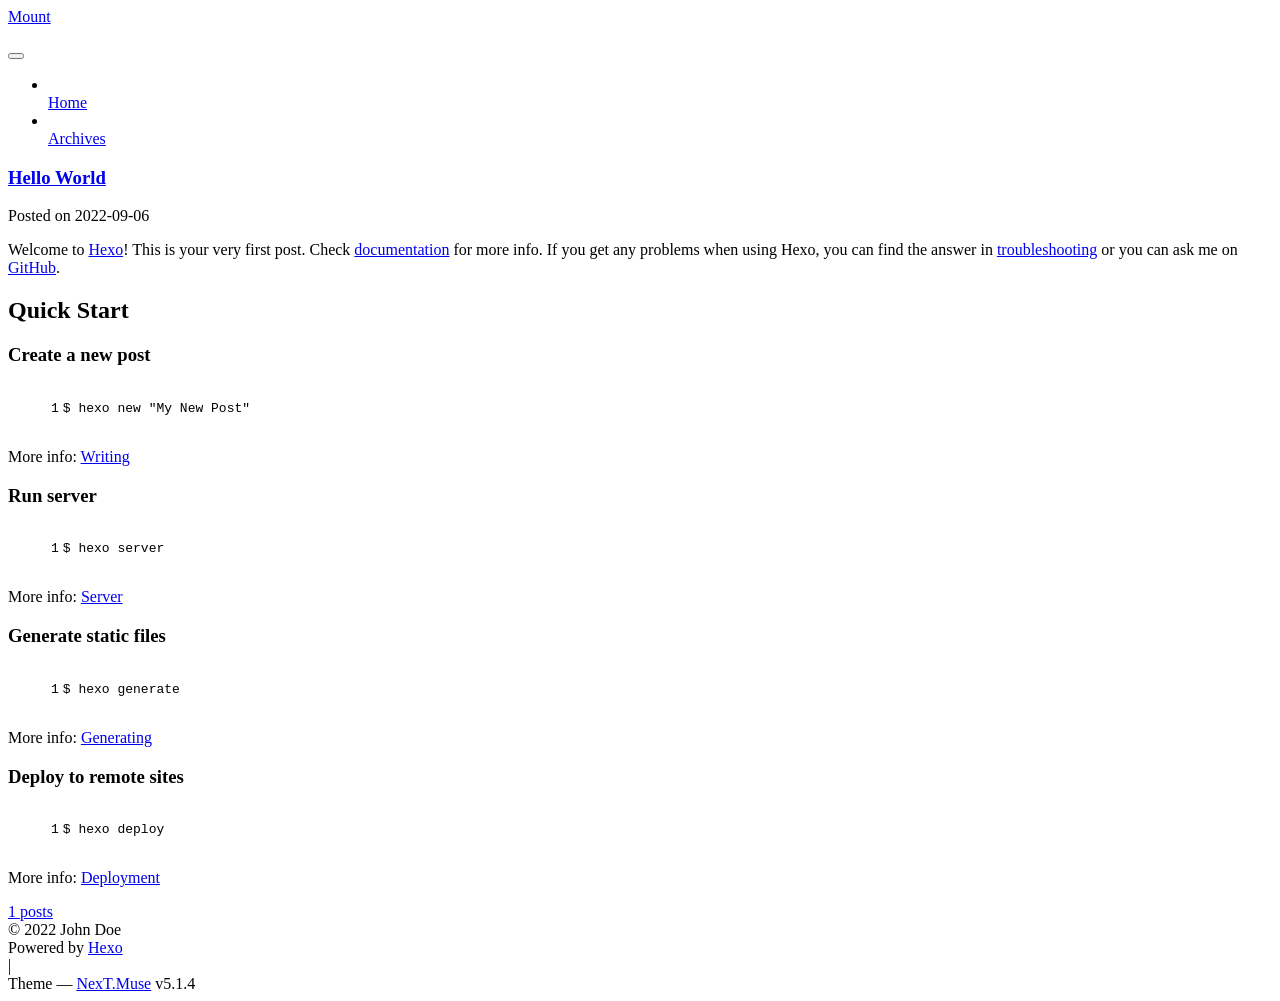
==== commit e2079f29: "Site updated: 2022-09-06 22:03:27" ====
--- a/index.html
+++ b/index.html
@@ -40,29 +40,29 @@
 
   
   
-  <link href="/lib/fancybox/source/jquery.fancybox.css?v=2.1.5" rel="stylesheet" type="text/css" />
-
-
-
-
-
-
-
-<link href="/lib/font-awesome/css/font-awesome.min.css?v=4.6.2" rel="stylesheet" type="text/css" />
-
-<link href="/css/main.css?v=5.1.4" rel="stylesheet" type="text/css" />
-
-
-  <link rel="apple-touch-icon" sizes="180x180" href="/images/apple-touch-icon-next.png?v=5.1.4">
-
-
-  <link rel="icon" type="image/png" sizes="32x32" href="/images/favicon-32x32-next.png?v=5.1.4">
-
-
-  <link rel="icon" type="image/png" sizes="16x16" href="/images/favicon-16x16-next.png?v=5.1.4">
-
-
-  <link rel="mask-icon" href="/images/logo.svg?v=5.1.4" color="#222">
+  <link href="/public/lib/fancybox/source/jquery.fancybox.css?v=2.1.5" rel="stylesheet" type="text/css" />
+
+
+
+
+
+
+
+<link href="/public/lib/font-awesome/css/font-awesome.min.css?v=4.6.2" rel="stylesheet" type="text/css" />
+
+<link href="/public/css/main.css?v=5.1.4" rel="stylesheet" type="text/css" />
+
+
+  <link rel="apple-touch-icon" sizes="180x180" href="/public/images/apple-touch-icon-next.png?v=5.1.4">
+
+
+  <link rel="icon" type="image/png" sizes="32x32" href="/public/images/favicon-32x32-next.png?v=5.1.4">
+
+
+  <link rel="icon" type="image/png" sizes="16x16" href="/public/images/favicon-16x16-next.png?v=5.1.4">
+
+
+  <link rel="mask-icon" href="/public/images/logo.svg?v=5.1.4" color="#222">
 
 
 
@@ -150,7 +150,7 @@
     
 
     <div class="custom-logo-site-title">
-      <a href="/"  class="brand" rel="start">
+      <a href="/public/"  class="brand" rel="start">
         <span class="logo-line-before"><i></i></span>
         <span class="site-title">Mount</span>
         <span class="logo-line-after"><i></i></span>
@@ -178,7 +178,7 @@
       
         
         <li class="menu-item menu-item-home">
-          <a href="/%20" rel="section">
+          <a href="/public/%20" rel="section">
             
               <i class="menu-item-icon fa fa-fw fa-home"></i> <br />
             
@@ -188,7 +188,7 @@
       
         
         <li class="menu-item menu-item-archives">
-          <a href="/archives/%20" rel="section">
+          <a href="/public/archives/%20" rel="section">
             
               <i class="menu-item-icon fa fa-fw fa-archive"></i> <br />
             
@@ -229,12 +229,12 @@
   
   
   <div class="post-block">
-    <link itemprop="mainEntityOfPage" href="http://MountZz.github.io/2022/09/06/hello-world/">
+    <link itemprop="mainEntityOfPage" href="http://MountZz.github.io/public/2022/09/06/hello-world/">
 
     <span hidden itemprop="author" itemscope itemtype="http://schema.org/Person">
       <meta itemprop="name" content="">
       <meta itemprop="description" content="">
-      <meta itemprop="image" content="/images/avatar.gif">
+      <meta itemprop="image" content="/public/images/avatar.gif">
     </span>
 
     <span hidden itemprop="publisher" itemscope itemtype="http://schema.org/Organization">
@@ -248,7 +248,7 @@
         
           <h1 class="post-title" itemprop="name headline">
                 
-                <a class="post-title-link" href="/2022/09/06/hello-world/" itemprop="url">Hello World</a></h1>
+                <a class="post-title-link" href="/public/2022/09/06/hello-world/" itemprop="url">Hello World</a></h1>
         
 
         <div class="post-meta">
@@ -392,7 +392,7 @@
             
               <div class="site-state-item site-state-posts">
               
-                <a href="/archives/%20%7C%7C%20archive">
+                <a href="/public/archives/%20%7C%7C%20archive">
               
                   <span class="site-state-item-count">1</span>
                   <span class="site-state-item-name">posts</span>
@@ -512,53 +512,53 @@
 
   
   
-    <script type="text/javascript" src="/lib/jquery/index.js?v=2.1.3"></script>
-  
-
-  
-  
-    <script type="text/javascript" src="/lib/fastclick/lib/fastclick.min.js?v=1.0.6"></script>
-  
-
-  
-  
-    <script type="text/javascript" src="/lib/jquery_lazyload/jquery.lazyload.js?v=1.9.7"></script>
-  
-
-  
-  
-    <script type="text/javascript" src="/lib/velocity/velocity.min.js?v=1.2.1"></script>
-  
-
-  
-  
-    <script type="text/javascript" src="/lib/velocity/velocity.ui.min.js?v=1.2.1"></script>
-  
-
-  
-  
-    <script type="text/javascript" src="/lib/fancybox/source/jquery.fancybox.pack.js?v=2.1.5"></script>
-  
-
-
-  
-
-
-  <script type="text/javascript" src="/js/src/utils.js?v=5.1.4"></script>
-
-  <script type="text/javascript" src="/js/src/motion.js?v=5.1.4"></script>
-
-
-
-  
-  
-
-  
-
-  
-
-
-  <script type="text/javascript" src="/js/src/bootstrap.js?v=5.1.4"></script>
+    <script type="text/javascript" src="/public/lib/jquery/index.js?v=2.1.3"></script>
+  
+
+  
+  
+    <script type="text/javascript" src="/public/lib/fastclick/lib/fastclick.min.js?v=1.0.6"></script>
+  
+
+  
+  
+    <script type="text/javascript" src="/public/lib/jquery_lazyload/jquery.lazyload.js?v=1.9.7"></script>
+  
+
+  
+  
+    <script type="text/javascript" src="/public/lib/velocity/velocity.min.js?v=1.2.1"></script>
+  
+
+  
+  
+    <script type="text/javascript" src="/public/lib/velocity/velocity.ui.min.js?v=1.2.1"></script>
+  
+
+  
+  
+    <script type="text/javascript" src="/public/lib/fancybox/source/jquery.fancybox.pack.js?v=2.1.5"></script>
+  
+
+
+  
+
+
+  <script type="text/javascript" src="/public/js/src/utils.js?v=5.1.4"></script>
+
+  <script type="text/javascript" src="/public/js/src/motion.js?v=5.1.4"></script>
+
+
+
+  
+  
+
+  
+
+  
+
+
+  <script type="text/javascript" src="/public/js/src/bootstrap.js?v=5.1.4"></script>
 
 
 
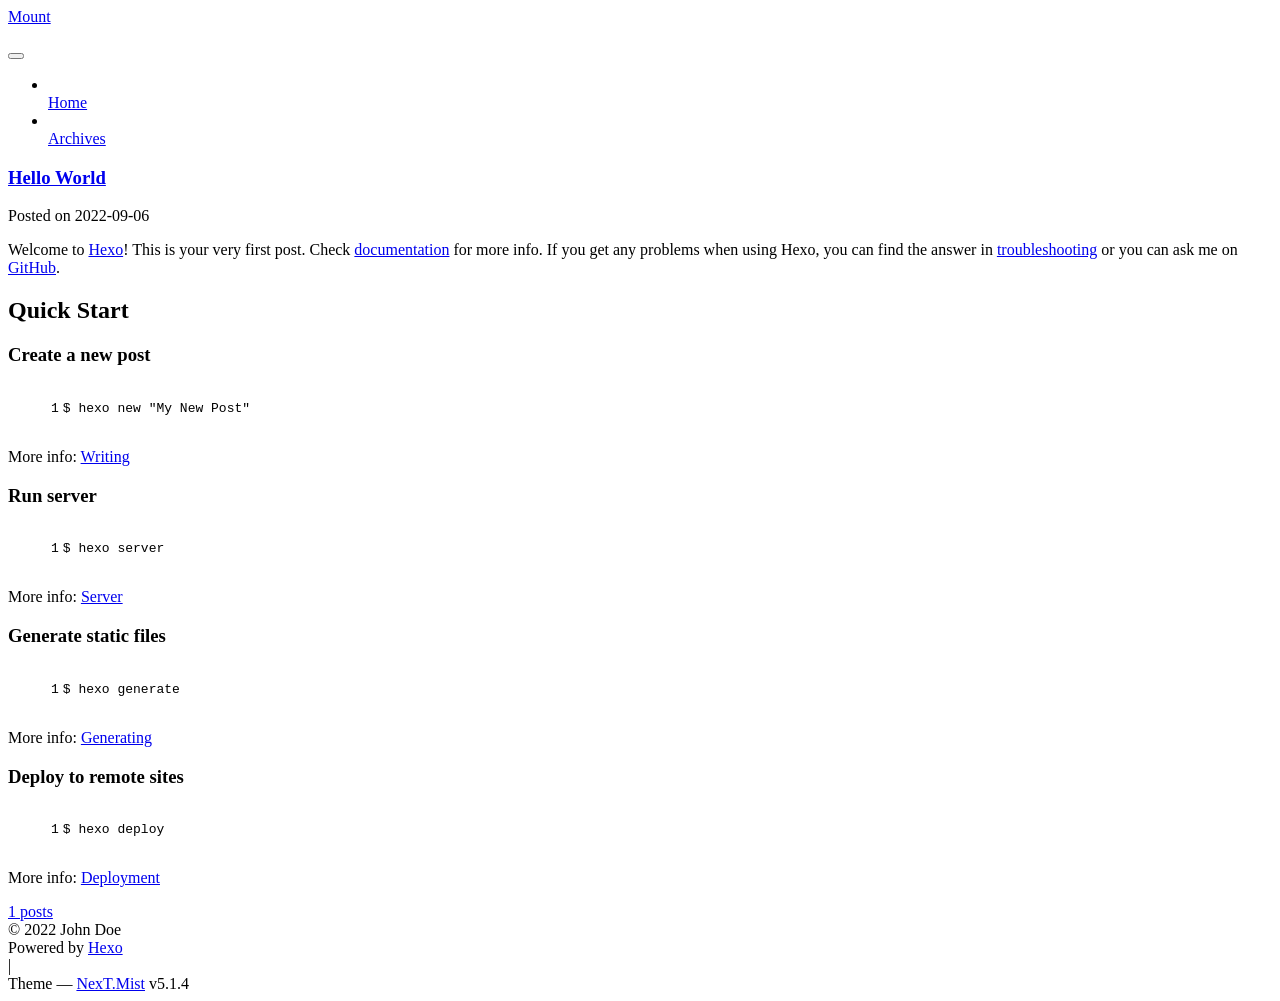
==== commit ce9edb5d: "Site updated: 2022-09-06 22:07:26" ====
--- a/index.html
+++ b/index.html
@@ -5,7 +5,7 @@
   
 
 
-<html class="theme-next muse use-motion" lang="en">
+<html class="theme-next mist use-motion" lang="en">
 <head>
   <meta charset="UTF-8"/>
 <meta http-equiv="X-UA-Compatible" content="IE=edge" />
@@ -93,7 +93,7 @@
   var NexT = window.NexT || {};
   var CONFIG = {
     root: '',
-    scheme: 'Muse',
+    scheme: 'Mist',
     version: '5.1.4',
     sidebar: {"position":"left","display":"post","offset":12,"b2t":false,"scrollpercent":false,"onmobile":false},
     fancybox: true,
@@ -453,7 +453,7 @@
 
 
 
-  <div class="theme-info">Theme &mdash; <a class="theme-link" target="_blank" href="https://github.com/iissnan/hexo-theme-next">NexT.Muse</a> v5.1.4</div>
+  <div class="theme-info">Theme &mdash; <a class="theme-link" target="_blank" href="https://github.com/iissnan/hexo-theme-next">NexT.Mist</a> v5.1.4</div>
 
 
 
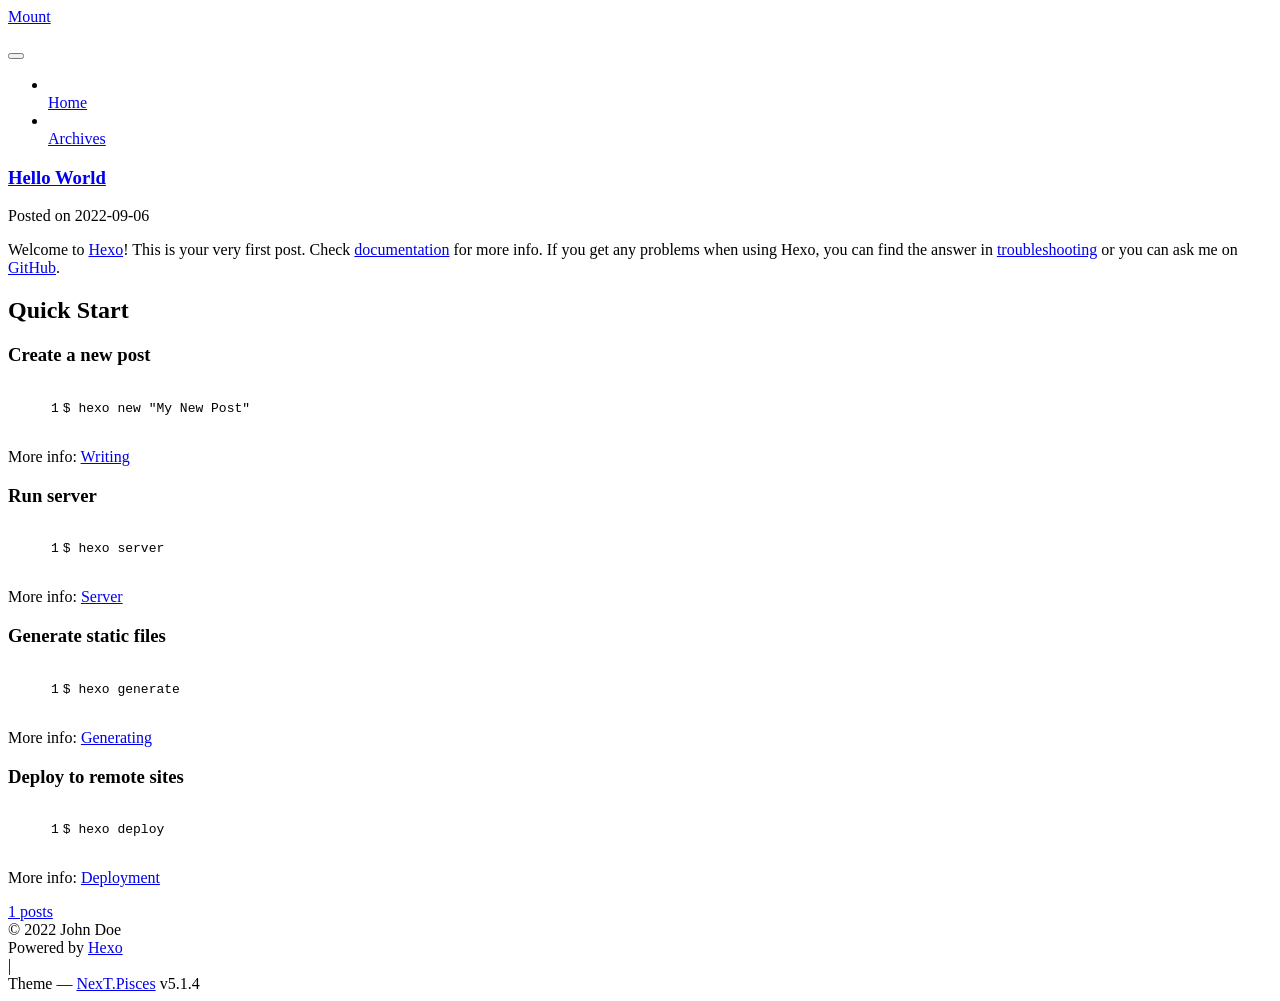
==== commit 1cbf7653: "Site updated: 2022-09-06 22:08:47" ====
--- a/index.html
+++ b/index.html
@@ -5,7 +5,7 @@
   
 
 
-<html class="theme-next mist use-motion" lang="en">
+<html class="theme-next pisces use-motion" lang="en">
 <head>
   <meta charset="UTF-8"/>
 <meta http-equiv="X-UA-Compatible" content="IE=edge" />
@@ -93,7 +93,7 @@
   var NexT = window.NexT || {};
   var CONFIG = {
     root: '',
-    scheme: 'Mist',
+    scheme: 'Pisces',
     version: '5.1.4',
     sidebar: {"position":"left","display":"post","offset":12,"b2t":false,"scrollpercent":false,"onmobile":false},
     fancybox: true,
@@ -453,7 +453,7 @@
 
 
 
-  <div class="theme-info">Theme &mdash; <a class="theme-link" target="_blank" href="https://github.com/iissnan/hexo-theme-next">NexT.Mist</a> v5.1.4</div>
+  <div class="theme-info">Theme &mdash; <a class="theme-link" target="_blank" href="https://github.com/iissnan/hexo-theme-next">NexT.Pisces</a> v5.1.4</div>
 
 
 
@@ -553,6 +553,13 @@
   
   
 
+
+  <script type="text/javascript" src="/public/js/src/affix.js?v=5.1.4"></script>
+
+  <script type="text/javascript" src="/public/js/src/schemes/pisces.js?v=5.1.4"></script>
+
+
+
   
 
   
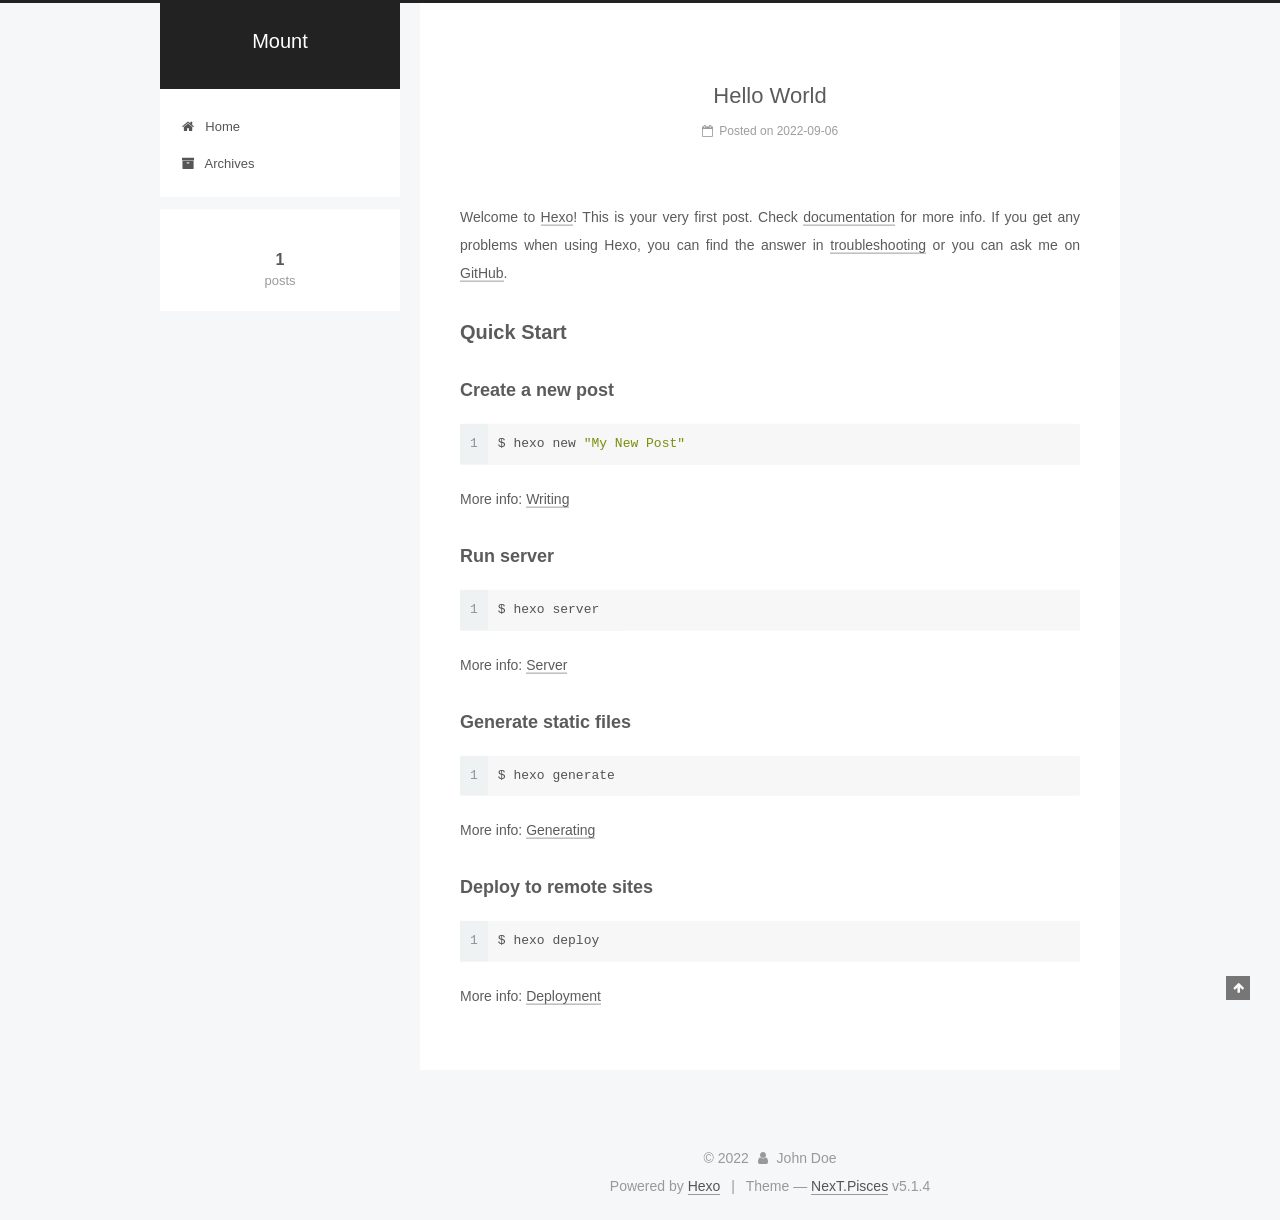
==== commit 008ab146: "Site updated: 2022-09-06 22:11:01" ====
--- a/index.html
+++ b/index.html
@@ -40,29 +40,29 @@
 
   
   
-  <link href="/public/lib/fancybox/source/jquery.fancybox.css?v=2.1.5" rel="stylesheet" type="text/css" />
-
-
-
-
-
-
-
-<link href="/public/lib/font-awesome/css/font-awesome.min.css?v=4.6.2" rel="stylesheet" type="text/css" />
-
-<link href="/public/css/main.css?v=5.1.4" rel="stylesheet" type="text/css" />
-
-
-  <link rel="apple-touch-icon" sizes="180x180" href="/public/images/apple-touch-icon-next.png?v=5.1.4">
-
-
-  <link rel="icon" type="image/png" sizes="32x32" href="/public/images/favicon-32x32-next.png?v=5.1.4">
-
-
-  <link rel="icon" type="image/png" sizes="16x16" href="/public/images/favicon-16x16-next.png?v=5.1.4">
-
-
-  <link rel="mask-icon" href="/public/images/logo.svg?v=5.1.4" color="#222">
+  <link href="/lib/fancybox/source/jquery.fancybox.css?v=2.1.5" rel="stylesheet" type="text/css" />
+
+
+
+
+
+
+
+<link href="/lib/font-awesome/css/font-awesome.min.css?v=4.6.2" rel="stylesheet" type="text/css" />
+
+<link href="/css/main.css?v=5.1.4" rel="stylesheet" type="text/css" />
+
+
+  <link rel="apple-touch-icon" sizes="180x180" href="/images/apple-touch-icon-next.png?v=5.1.4">
+
+
+  <link rel="icon" type="image/png" sizes="32x32" href="/images/favicon-32x32-next.png?v=5.1.4">
+
+
+  <link rel="icon" type="image/png" sizes="16x16" href="/images/favicon-16x16-next.png?v=5.1.4">
+
+
+  <link rel="mask-icon" href="/images/logo.svg?v=5.1.4" color="#222">
 
 
 
@@ -150,7 +150,7 @@
     
 
     <div class="custom-logo-site-title">
-      <a href="/public/"  class="brand" rel="start">
+      <a href="/"  class="brand" rel="start">
         <span class="logo-line-before"><i></i></span>
         <span class="site-title">Mount</span>
         <span class="logo-line-after"><i></i></span>
@@ -178,7 +178,7 @@
       
         
         <li class="menu-item menu-item-home">
-          <a href="/public/%20" rel="section">
+          <a href="/%20" rel="section">
             
               <i class="menu-item-icon fa fa-fw fa-home"></i> <br />
             
@@ -188,7 +188,7 @@
       
         
         <li class="menu-item menu-item-archives">
-          <a href="/public/archives/%20" rel="section">
+          <a href="/archives/%20" rel="section">
             
               <i class="menu-item-icon fa fa-fw fa-archive"></i> <br />
             
@@ -229,12 +229,12 @@
   
   
   <div class="post-block">
-    <link itemprop="mainEntityOfPage" href="http://MountZz.github.io/public/2022/09/06/hello-world/">
+    <link itemprop="mainEntityOfPage" href="http://MountZz.github.io/2022/09/06/hello-world/">
 
     <span hidden itemprop="author" itemscope itemtype="http://schema.org/Person">
       <meta itemprop="name" content="">
       <meta itemprop="description" content="">
-      <meta itemprop="image" content="/public/images/avatar.gif">
+      <meta itemprop="image" content="/images/avatar.gif">
     </span>
 
     <span hidden itemprop="publisher" itemscope itemtype="http://schema.org/Organization">
@@ -248,7 +248,7 @@
         
           <h1 class="post-title" itemprop="name headline">
                 
-                <a class="post-title-link" href="/public/2022/09/06/hello-world/" itemprop="url">Hello World</a></h1>
+                <a class="post-title-link" href="/2022/09/06/hello-world/" itemprop="url">Hello World</a></h1>
         
 
         <div class="post-meta">
@@ -392,7 +392,7 @@
             
               <div class="site-state-item site-state-posts">
               
-                <a href="/public/archives/%20%7C%7C%20archive">
+                <a href="/archives/%20%7C%7C%20archive">
               
                   <span class="site-state-item-count">1</span>
                   <span class="site-state-item-name">posts</span>
@@ -512,60 +512,60 @@
 
   
   
-    <script type="text/javascript" src="/public/lib/jquery/index.js?v=2.1.3"></script>
-  
-
-  
-  
-    <script type="text/javascript" src="/public/lib/fastclick/lib/fastclick.min.js?v=1.0.6"></script>
-  
-
-  
-  
-    <script type="text/javascript" src="/public/lib/jquery_lazyload/jquery.lazyload.js?v=1.9.7"></script>
-  
-
-  
-  
-    <script type="text/javascript" src="/public/lib/velocity/velocity.min.js?v=1.2.1"></script>
-  
-
-  
-  
-    <script type="text/javascript" src="/public/lib/velocity/velocity.ui.min.js?v=1.2.1"></script>
-  
-
-  
-  
-    <script type="text/javascript" src="/public/lib/fancybox/source/jquery.fancybox.pack.js?v=2.1.5"></script>
-  
-
-
-  
-
-
-  <script type="text/javascript" src="/public/js/src/utils.js?v=5.1.4"></script>
-
-  <script type="text/javascript" src="/public/js/src/motion.js?v=5.1.4"></script>
-
-
-
-  
-  
-
-
-  <script type="text/javascript" src="/public/js/src/affix.js?v=5.1.4"></script>
-
-  <script type="text/javascript" src="/public/js/src/schemes/pisces.js?v=5.1.4"></script>
-
-
-
-  
-
-  
-
-
-  <script type="text/javascript" src="/public/js/src/bootstrap.js?v=5.1.4"></script>
+    <script type="text/javascript" src="/lib/jquery/index.js?v=2.1.3"></script>
+  
+
+  
+  
+    <script type="text/javascript" src="/lib/fastclick/lib/fastclick.min.js?v=1.0.6"></script>
+  
+
+  
+  
+    <script type="text/javascript" src="/lib/jquery_lazyload/jquery.lazyload.js?v=1.9.7"></script>
+  
+
+  
+  
+    <script type="text/javascript" src="/lib/velocity/velocity.min.js?v=1.2.1"></script>
+  
+
+  
+  
+    <script type="text/javascript" src="/lib/velocity/velocity.ui.min.js?v=1.2.1"></script>
+  
+
+  
+  
+    <script type="text/javascript" src="/lib/fancybox/source/jquery.fancybox.pack.js?v=2.1.5"></script>
+  
+
+
+  
+
+
+  <script type="text/javascript" src="/js/src/utils.js?v=5.1.4"></script>
+
+  <script type="text/javascript" src="/js/src/motion.js?v=5.1.4"></script>
+
+
+
+  
+  
+
+
+  <script type="text/javascript" src="/js/src/affix.js?v=5.1.4"></script>
+
+  <script type="text/javascript" src="/js/src/schemes/pisces.js?v=5.1.4"></script>
+
+
+
+  
+
+  
+
+
+  <script type="text/javascript" src="/js/src/bootstrap.js?v=5.1.4"></script>
 
 
 
--- a/css/main.css
+++ b/css/main.css
@@ -0,0 +1,2993 @@
+/* normalize.css v3.0.2 | MIT License | git.io/normalize */
+html {
+  font-family: sans-serif; /* 1 */
+  -ms-text-size-adjust: 100%; /* 2 */
+  -webkit-text-size-adjust: 100%; /* 2 */
+}
+body {
+  margin: 0;
+}
+article,
+aside,
+details,
+figcaption,
+figure,
+footer,
+header,
+hgroup,
+main,
+menu,
+nav,
+section,
+summary {
+  display: block;
+}
+audio,
+canvas,
+progress,
+video {
+  display: inline-block; /* 1 */
+  vertical-align: baseline; /* 2 */
+}
+audio:not([controls]) {
+  display: none;
+  height: 0;
+}
+[hidden],
+template {
+  display: none;
+}
+a {
+  background-color: transparent;
+}
+a:active,
+a:hover {
+  outline: 0;
+}
+abbr[title] {
+  border-bottom: 1px dotted;
+}
+b,
+strong {
+  font-weight: bold;
+}
+dfn {
+  font-style: italic;
+}
+h1 {
+  font-size: 2em;
+  margin: 0.67em 0;
+}
+mark {
+  background: #ff0;
+  color: #000;
+}
+small {
+  font-size: 80%;
+}
+sub,
+sup {
+  font-size: 75%;
+  line-height: 0;
+  position: relative;
+  vertical-align: baseline;
+}
+sup {
+  top: -0.5em;
+}
+sub {
+  bottom: -0.25em;
+}
+img {
+  border: 0;
+}
+svg:not(:root) {
+  overflow: hidden;
+}
+figure {
+  margin: 1em 40px;
+}
+hr {
+  -moz-box-sizing: content-box;
+  box-sizing: content-box;
+  height: 0;
+}
+pre {
+  overflow: auto;
+}
+code,
+kbd,
+pre,
+samp {
+  font-family: monospace, monospace;
+  font-size: 1em;
+}
+button,
+input,
+optgroup,
+select,
+textarea {
+  color: inherit; /* 1 */
+  font: inherit; /* 2 */
+  margin: 0; /* 3 */
+}
+button {
+  overflow: visible;
+}
+button,
+select {
+  text-transform: none;
+}
+button,
+html input[type="button"],
+input[type="reset"],
+input[type="submit"] {
+  -webkit-appearance: button; /* 2 */
+  cursor: pointer; /* 3 */
+}
+button[disabled],
+html input[disabled] {
+  cursor: default;
+}
+button::-moz-focus-inner,
+input::-moz-focus-inner {
+  border: 0;
+  padding: 0;
+}
+input {
+  line-height: normal;
+}
+input[type="checkbox"],
+input[type="radio"] {
+  box-sizing: border-box; /* 1 */
+  padding: 0; /* 2 */
+}
+input[type="number"]::-webkit-inner-spin-button,
+input[type="number"]::-webkit-outer-spin-button {
+  height: auto;
+}
+input[type="search"] {
+  -webkit-appearance: textfield; /* 1 */
+  -moz-box-sizing: content-box;
+  -webkit-box-sizing: content-box; /* 2 */
+  box-sizing: content-box;
+}
+input[type="search"]::-webkit-search-cancel-button,
+input[type="search"]::-webkit-search-decoration {
+  -webkit-appearance: none;
+}
+fieldset {
+  border: 1px solid #c0c0c0;
+  margin: 0 2px;
+  padding: 0.35em 0.625em 0.75em;
+}
+legend {
+  border: 0; /* 1 */
+  padding: 0; /* 2 */
+}
+textarea {
+  overflow: auto;
+}
+optgroup {
+  font-weight: bold;
+}
+table {
+  border-collapse: collapse;
+  border-spacing: 0;
+}
+td,
+th {
+  padding: 0;
+}
+::selection {
+  background: #262a30;
+  color: #fff;
+}
+body {
+  position: relative;
+  font-family: 'Lato', "PingFang SC", "Microsoft YaHei", sans-serif;
+  font-size: 14px;
+  line-height: 2;
+  color: #555;
+  background: #f5f7f9;
+}
+@media (max-width: 767px) {
+  body {
+    padding-right: 0 !important;
+  }
+}
+@media (min-width: 768px) and (max-width: 991px) {
+  body {
+    padding-right: 0 !important;
+  }
+}
+@media (min-width: 1600px) {
+  body {
+    font-size: 16px;
+  }
+}
+h1,
+h2,
+h3,
+h4,
+h5,
+h6 {
+  margin: 0;
+  padding: 0;
+  font-weight: bold;
+  line-height: 1.5;
+  font-family: 'Lato', "PingFang SC", "Microsoft YaHei", sans-serif;
+}
+h2,
+h3,
+h4,
+h5,
+h6 {
+  margin: 20px 0 15px;
+}
+h1 {
+  font-size: 22px;
+}
+@media (max-width: 767px) {
+  h1 {
+    font-size: 18px;
+  }
+}
+h2 {
+  font-size: 20px;
+}
+@media (max-width: 767px) {
+  h2 {
+    font-size: 16px;
+  }
+}
+h3 {
+  font-size: 18px;
+}
+@media (max-width: 767px) {
+  h3 {
+    font-size: 14px;
+  }
+}
+h4 {
+  font-size: 16px;
+}
+@media (max-width: 767px) {
+  h4 {
+    font-size: 12px;
+  }
+}
+h5 {
+  font-size: 14px;
+}
+@media (max-width: 767px) {
+  h5 {
+    font-size: 10px;
+  }
+}
+h6 {
+  font-size: 12px;
+}
+@media (max-width: 767px) {
+  h6 {
+    font-size: 8px;
+  }
+}
+p {
+  margin: 0 0 20px 0;
+}
+a {
+  color: #555;
+  text-decoration: none;
+  outline: none;
+  border-bottom: 1px solid #999;
+  word-wrap: break-word;
+}
+a:hover {
+  color: #222;
+  border-bottom-color: #222;
+}
+blockquote {
+  margin: 0;
+  padding: 0;
+}
+img {
+  display: block;
+  margin: auto;
+  max-width: 100%;
+  height: auto;
+}
+hr {
+  margin: 40px 0;
+  height: 3px;
+  border: none;
+  background-color: #ddd;
+  background-image: repeating-linear-gradient(-45deg, #fff, #fff 4px, transparent 4px, transparent 8px);
+}
+blockquote {
+  padding: 0 15px;
+  color: #666;
+  border-left: 4px solid #ddd;
+}
+blockquote cite::before {
+  content: "-";
+  padding: 0 5px;
+}
+dt {
+  font-weight: 700;
+}
+dd {
+  margin: 0;
+  padding: 0;
+}
+kbd {
+  border: 1px solid #ccc;
+  border-radius: 0.2em;
+  box-shadow: 0.1em 0.1em 0.2em rgba(0,0,0,0.1);
+  background-color: #f9f9f9;
+  font-family: inherit;
+  background-image: -webkit-linear-gradient(top, #eee, #fff, #eee);
+  padding: 0.1em 0.3em;
+  white-space: nowrap;
+}
+.text-left {
+  text-align: left;
+}
+.text-center {
+  text-align: center;
+}
+.text-right {
+  text-align: right;
+}
+.text-justify {
+  text-align: justify;
+}
+.text-nowrap {
+  white-space: nowrap;
+}
+.text-lowercase {
+  text-transform: lowercase;
+}
+.text-uppercase {
+  text-transform: uppercase;
+}
+.text-capitalize {
+  text-transform: capitalize;
+}
+.center-block {
+  display: block;
+  margin-left: auto;
+  margin-right: auto;
+}
+.clearfix:before,
+.clearfix:after {
+  content: " ";
+  display: table;
+}
+.clearfix:after {
+  clear: both;
+}
+.pullquote {
+  width: 45%;
+}
+.pullquote.left {
+  float: left;
+  margin-left: 5px;
+  margin-right: 10px;
+}
+.pullquote.right {
+  float: right;
+  margin-left: 10px;
+  margin-right: 5px;
+}
+.affix.affix.affix {
+  position: fixed;
+}
+.translation {
+  margin-top: -20px;
+  font-size: 14px;
+  color: #999;
+}
+.scrollbar-measure {
+  width: 100px;
+  height: 100px;
+  overflow: scroll;
+  position: absolute;
+  top: -9999px;
+}
+.use-motion .motion-element {
+  opacity: 0;
+}
+table {
+  margin: 20px 0;
+  width: 100%;
+  border-collapse: collapse;
+  border-spacing: 0;
+  border: 1px solid #ddd;
+  font-size: 14px;
+  table-layout: fixed;
+  word-wrap: break-all;
+}
+table>tbody>tr:nth-of-type(odd) {
+  background-color: #f9f9f9;
+}
+table>tbody>tr:hover {
+  background-color: #f5f5f5;
+}
+caption,
+th,
+td {
+  padding: 8px;
+  text-align: left;
+  vertical-align: middle;
+  font-weight: normal;
+}
+th,
+td {
+  border-bottom: 3px solid #ddd;
+  border-right: 1px solid #eee;
+}
+th {
+  padding-bottom: 10px;
+  font-weight: 700;
+}
+td {
+  border-bottom-width: 1px;
+}
+html,
+body {
+  height: 100%;
+}
+.container {
+  position: relative;
+  min-height: 100%;
+}
+.header-inner {
+  margin: 0 auto;
+  padding: 100px 0 70px;
+  width: 700px;
+}
+@media (min-width: 1600px) {
+  .container .header-inner {
+    width: 900px;
+  }
+}
+.main {
+  padding-bottom: 150px;
+}
+.main-inner {
+  margin: 0 auto;
+  width: 700px;
+}
+@media (min-width: 1600px) {
+  .container .main-inner {
+    width: 900px;
+  }
+}
+.footer {
+  position: absolute;
+  left: 0;
+  bottom: 0;
+  width: 100%;
+  min-height: 50px;
+}
+.footer-inner {
+  box-sizing: border-box;
+  margin: 20px auto;
+  width: 700px;
+}
+@media (min-width: 1600px) {
+  .container .footer-inner {
+    width: 900px;
+  }
+}
+pre,
+.highlight {
+  overflow: auto;
+  margin: 20px 0;
+  padding: 0;
+  font-size: 13px;
+  color: #4d4d4c;
+  background: #f7f7f7;
+  line-height: 1.6;
+}
+pre,
+code {
+  font-family: consolas, Menlo, "PingFang SC", "Microsoft YaHei", monospace;
+}
+code {
+  padding: 2px 4px;
+  word-wrap: break-word;
+  color: #555;
+  background: #eee;
+  border-radius: 3px;
+  font-size: 13px;
+}
+pre {
+  padding: 10px;
+}
+pre code {
+  padding: 0;
+  color: #4d4d4c;
+  background: none;
+  text-shadow: none;
+}
+.highlight {
+  border-radius: 1px;
+}
+.highlight pre {
+  border: none;
+  margin: 0;
+  padding: 10px 0;
+}
+.highlight table {
+  margin: 0;
+  width: auto;
+  border: none;
+}
+.highlight td {
+  border: none;
+  padding: 0;
+}
+.highlight figcaption {
+  font-size: 1em;
+  color: #4d4d4c;
+  line-height: 1em;
+  margin-bottom: 1em;
+}
+.highlight figcaption:before,
+.highlight figcaption:after {
+  content: " ";
+  display: table;
+}
+.highlight figcaption:after {
+  clear: both;
+}
+.highlight figcaption a {
+  float: right;
+  color: #4d4d4c;
+}
+.highlight figcaption a:hover {
+  border-bottom-color: #4d4d4c;
+}
+.highlight .gutter pre {
+  padding-left: 10px;
+  padding-right: 10px;
+  color: #869194;
+  text-align: right;
+  background-color: #eff2f3;
+}
+.highlight .code pre {
+  width: 100%;
+  padding-left: 10px;
+  padding-right: 10px;
+  background-color: #f7f7f7;
+}
+.highlight .line {
+  height: 20px;
+}
+.gutter {
+  -webkit-user-select: none;
+  -moz-user-select: none;
+  -ms-user-select: none;
+  user-select: none;
+}
+.gist table {
+  width: auto;
+}
+.gist table td {
+  border: none;
+}
+pre .deletion {
+  background: #fdd;
+}
+pre .addition {
+  background: #dfd;
+}
+pre .meta {
+  color: #8959a8;
+}
+pre .comment {
+  color: #8e908c;
+}
+pre .variable,
+pre .attribute,
+pre .tag,
+pre .regexp,
+pre .ruby .constant,
+pre .xml .tag .title,
+pre .xml .pi,
+pre .xml .doctype,
+pre .html .doctype,
+pre .css .id,
+pre .css .class,
+pre .css .pseudo {
+  color: #c82829;
+}
+pre .number,
+pre .preprocessor,
+pre .built_in,
+pre .literal,
+pre .params,
+pre .constant,
+pre .command {
+  color: #f5871f;
+}
+pre .ruby .class .title,
+pre .css .rules .attribute,
+pre .string,
+pre .value,
+pre .inheritance,
+pre .header,
+pre .ruby .symbol,
+pre .xml .cdata,
+pre .special,
+pre .number,
+pre .formula {
+  color: #718c00;
+}
+pre .title,
+pre .css .hexcolor {
+  color: #3e999f;
+}
+pre .function,
+pre .python .decorator,
+pre .python .title,
+pre .ruby .function .title,
+pre .ruby .title .keyword,
+pre .perl .sub,
+pre .javascript .title,
+pre .coffeescript .title {
+  color: #4271ae;
+}
+pre .keyword,
+pre .javascript .function {
+  color: #8959a8;
+}
+.full-image.full-image.full-image.full-image {
+  border: none;
+  max-width: 100%;
+  width: auto;
+  margin: 20px auto 25px;
+}
+@media (min-width: 992px) {
+  .full-image.full-image.full-image.full-image {
+    max-width: none;
+    width: 118%;
+    margin: 0 -9%;
+  }
+}
+.blockquote-center,
+.page-home .post-type-quote blockquote,
+.page-post-detail .post-type-quote blockquote {
+  position: relative;
+  margin: 40px 0;
+  padding: 0;
+  border-left: none;
+  text-align: center;
+}
+.blockquote-center::before,
+.page-home .post-type-quote blockquote::before,
+.page-post-detail .post-type-quote blockquote::before,
+.blockquote-center::after,
+.page-home .post-type-quote blockquote::after,
+.page-post-detail .post-type-quote blockquote::after {
+  position: absolute;
+  content: ' ';
+  display: block;
+  width: 100%;
+  height: 24px;
+  opacity: 0.2;
+  background-repeat: no-repeat;
+  background-position: 0 -6px;
+  background-size: 22px 22px;
+}
+.blockquote-center::before,
+.page-home .post-type-quote blockquote::before,
+.page-post-detail .post-type-quote blockquote::before {
+  top: -20px;
+  background-image: url("../images/quote-l.svg");
+  border-top: 1px solid #ccc;
+}
+.blockquote-center::after,
+.page-home .post-type-quote blockquote::after,
+.page-post-detail .post-type-quote blockquote::after {
+  bottom: -20px;
+  background-image: url("../images/quote-r.svg");
+  border-bottom: 1px solid #ccc;
+  background-position: 100% 8px;
+}
+.blockquote-center p,
+.page-home .post-type-quote blockquote p,
+.page-post-detail .post-type-quote blockquote p,
+.blockquote-center div,
+.page-home .post-type-quote blockquote div,
+.page-post-detail .post-type-quote blockquote div {
+  text-align: center;
+}
+.post .post-body .group-picture img {
+  box-sizing: border-box;
+  padding: 0 3px;
+  border: none;
+}
+.post .group-picture-row {
+  overflow: hidden;
+  margin-top: 6px;
+}
+.post .group-picture-row:first-child {
+  margin-top: 0;
+}
+.post .group-picture-column {
+  float: left;
+}
+.page-post-detail .post-body .group-picture-column {
+  float: none;
+  margin-top: 10px;
+  width: auto !important;
+}
+.page-post-detail .post-body .group-picture-column img {
+  margin: 0 auto;
+}
+.page-archive .group-picture-container {
+  overflow: hidden;
+}
+.page-archive .group-picture-row {
+  float: left;
+}
+.page-archive .group-picture-row:first-child {
+  margin-top: 6px;
+}
+.page-archive .group-picture-column {
+  max-width: 150px;
+  max-height: 150px;
+}
+.post-body .note {
+  position: relative;
+  padding: 15px;
+  margin-bottom: 20px;
+  border: 1px solid #eee;
+  border-left-width: 5px;
+  border-radius: 3px;
+}
+.post-body .note h2,
+.post-body .note h3,
+.post-body .note h4,
+.post-body .note h5,
+.post-body .note h6 {
+  margin-top: 0;
+  margin-bottom: 0;
+  border-bottom: initial;
+  padding-top: 0 !important;
+}
+.post-body .note p:first-child,
+.post-body .note ul:first-child,
+.post-body .note ol:first-child,
+.post-body .note table:first-child,
+.post-body .note pre:first-child,
+.post-body .note blockquote:first-child {
+  margin-top: 0;
+}
+.post-body .note p:last-child,
+.post-body .note ul:last-child,
+.post-body .note ol:last-child,
+.post-body .note table:last-child,
+.post-body .note pre:last-child,
+.post-body .note blockquote:last-child {
+  margin-bottom: 0;
+}
+.post-body .note.default {
+  border-left-color: #777;
+}
+.post-body .note.default h2,
+.post-body .note.default h3,
+.post-body .note.default h4,
+.post-body .note.default h5,
+.post-body .note.default h6 {
+  color: #777;
+}
+.post-body .note.primary {
+  border-left-color: #6f42c1;
+}
+.post-body .note.primary h2,
+.post-body .note.primary h3,
+.post-body .note.primary h4,
+.post-body .note.primary h5,
+.post-body .note.primary h6 {
+  color: #6f42c1;
+}
+.post-body .note.info {
+  border-left-color: #428bca;
+}
+.post-body .note.info h2,
+.post-body .note.info h3,
+.post-body .note.info h4,
+.post-body .note.info h5,
+.post-body .note.info h6 {
+  color: #428bca;
+}
+.post-body .note.success {
+  border-left-color: #5cb85c;
+}
+.post-body .note.success h2,
+.post-body .note.success h3,
+.post-body .note.success h4,
+.post-body .note.success h5,
+.post-body .note.success h6 {
+  color: #5cb85c;
+}
+.post-body .note.warning {
+  border-left-color: #f0ad4e;
+}
+.post-body .note.warning h2,
+.post-body .note.warning h3,
+.post-body .note.warning h4,
+.post-body .note.warning h5,
+.post-body .note.warning h6 {
+  color: #f0ad4e;
+}
+.post-body .note.danger {
+  border-left-color: #d9534f;
+}
+.post-body .note.danger h2,
+.post-body .note.danger h3,
+.post-body .note.danger h4,
+.post-body .note.danger h5,
+.post-body .note.danger h6 {
+  color: #d9534f;
+}
+.post-body .label {
+  display: inline;
+  padding: 0 2px;
+  white-space: nowrap;
+}
+.post-body .label.default {
+  background-color: #f0f0f0;
+}
+.post-body .label.primary {
+  background-color: #efe6f7;
+}
+.post-body .label.info {
+  background-color: #e5f2f8;
+}
+.post-body .label.success {
+  background-color: #e7f4e9;
+}
+.post-body .label.warning {
+  background-color: #fcf6e1;
+}
+.post-body .label.danger {
+  background-color: #fae8eb;
+}
+.post-body .tabs {
+  position: relative;
+  display: block;
+  margin-bottom: 20px;
+  padding-top: 10px;
+}
+.post-body .tabs ul.nav-tabs {
+  margin: 0;
+  padding: 0;
+  display: flex;
+  margin-bottom: -1px;
+}
+@media (max-width: 413px) {
+  .post-body .tabs ul.nav-tabs {
+    display: block;
+    margin-bottom: 5px;
+  }
+}
+.post-body .tabs ul.nav-tabs li.tab {
+  list-style-type: none !important;
+  margin: 0 0.25em 0 0;
+  border-top: 3px solid transparent;
+  border-left: 1px solid transparent;
+  border-right: 1px solid transparent;
+}
+@media (max-width: 413px) {
+  .post-body .tabs ul.nav-tabs li.tab {
+    margin: initial;
+    border-top: 1px solid transparent;
+    border-left: 3px solid transparent;
+    border-right: 1px solid transparent;
+    border-bottom: 1px solid transparent;
+  }
+}
+.post-body .tabs ul.nav-tabs li.tab a {
+  outline: 0;
+  border-bottom: initial;
+  display: block;
+  line-height: 1.8em;
+  padding: 0.25em 0.75em;
+  transition-duration: 0.2s;
+  transition-timing-function: ease-out;
+  transition-delay: 0s;
+}
+.post-body .tabs ul.nav-tabs li.tab a i {
+  width: 1.285714285714286em;
+}
+.post-body .tabs ul.nav-tabs li.tab.active {
+  border-top: 3px solid #fc6423;
+  border-left: 1px solid #ddd;
+  border-right: 1px solid #ddd;
+  background-color: #fff;
+}
+@media (max-width: 413px) {
+  .post-body .tabs ul.nav-tabs li.tab.active {
+    border-top: 1px solid #ddd;
+    border-left: 3px solid #fc6423;
+    border-right: 1px solid #ddd;
+    border-bottom: 1px solid #ddd;
+  }
+}
+.post-body .tabs ul.nav-tabs li.tab.active a {
+  cursor: default;
+  color: #555;
+}
+.post-body .tabs .tab-content {
+  background-color: #fff;
+}
+.post-body .tabs .tab-content .tab-pane {
+  border: 1px solid #ddd;
+  padding: 20px 20px 0 20px;
+}
+.post-body .tabs .tab-content .tab-pane:not(.active) {
+  display: none !important;
+}
+.post-body .tabs .tab-content .tab-pane.active {
+  display: block !important;
+}
+.btn {
+  display: inline-block;
+  padding: 0 20px;
+  font-size: 14px;
+  color: #555;
+  background: #fff;
+  border: 2px solid #555;
+  text-decoration: none;
+  border-radius: 2px;
+  transition-property: background-color;
+  transition-duration: 0.2s;
+  transition-timing-function: ease-in-out;
+  transition-delay: 0s;
+  line-height: 2;
+}
+.btn:hover {
+  border-color: #222;
+  color: #fff;
+  background: #222;
+}
+.btn +.btn {
+  margin: 0 0 8px 8px;
+}
+.btn .fa-fw {
+  width: 1.285714285714286em;
+  text-align: left;
+}
+.btn-bar {
+  display: block;
+  width: 22px;
+  height: 2px;
+  background: #555;
+  border-radius: 1px;
+}
+.btn-bar+.btn-bar {
+  margin-top: 4px;
+}
+.pagination {
+  margin: 120px 0 40px;
+  text-align: center;
+  border-top: 1px solid #eee;
+}
+.page-number-basic,
+.pagination .prev,
+.pagination .next,
+.pagination .page-number,
+.pagination .space {
+  display: inline-block;
+  position: relative;
+  top: -1px;
+  margin: 0 10px;
+  padding: 0 11px;
+}
+@media (max-width: 767px) {
+  .page-number-basic,
+  .pagination .prev,
+  .pagination .next,
+  .pagination .page-number,
+  .pagination .space {
+    margin: 0 5px;
+  }
+}
+.pagination .prev,
+.pagination .next,
+.pagination .page-number {
+  border-bottom: 0;
+  border-top: 1px solid #eee;
+  transition-property: border-color;
+  transition-duration: 0.2s;
+  transition-timing-function: ease-in-out;
+  transition-delay: 0s;
+}
+.pagination .prev:hover,
+.pagination .next:hover,
+.pagination .page-number:hover {
+  border-top-color: #222;
+}
+.pagination .space {
+  padding: 0;
+  margin: 0;
+}
+.pagination .prev {
+  margin-left: 0;
+}
+.pagination .next {
+  margin-right: 0;
+}
+.pagination .page-number.current {
+  color: #fff;
+  background: #ccc;
+  border-top-color: #ccc;
+}
+@media (max-width: 767px) {
+  .pagination {
+    border-top: none;
+  }
+  .pagination .prev,
+  .pagination .next,
+  .pagination .page-number {
+    margin-bottom: 10px;
+    border-top: 0;
+    border-bottom: 1px solid #eee;
+    padding: 0 10px;
+  }
+  .pagination .prev:hover,
+  .pagination .next:hover,
+  .pagination .page-number:hover {
+    border-bottom-color: #222;
+  }
+}
+.comments {
+  margin: 60px 20px 0;
+}
+.tag-cloud {
+  text-align: center;
+}
+.tag-cloud a {
+  display: inline-block;
+  margin: 10px;
+}
+.back-to-top {
+  box-sizing: border-box;
+  position: fixed;
+  bottom: -100px;
+  right: 30px;
+  z-index: 1050;
+  padding: 0 6px;
+  width: 24px;
+  background: #222;
+  font-size: 12px;
+  opacity: 0.6;
+  color: #fff;
+  cursor: pointer;
+  text-align: center;
+  -webkit-transform: translateZ(0);
+  transition-property: bottom;
+  transition-duration: 0.2s;
+  transition-timing-function: ease-in-out;
+  transition-delay: 0s;
+}
+@media (min-width: 768px) and (max-width: 991px) {
+  .back-to-top {
+    display: none !important;
+  }
+}
+@media (max-width: 767px) {
+  .back-to-top {
+    display: none !important;
+  }
+}
+.back-to-top.back-to-top-on {
+  bottom: 30px;
+}
+.header {
+  background: transparent;
+}
+.header-inner {
+  position: relative;
+}
+.headband {
+  height: 3px;
+  background: #222;
+}
+.site-meta {
+  margin: 0;
+  text-align: center;
+}
+@media (max-width: 767px) {
+  .site-meta {
+    text-align: center;
+  }
+}
+.brand {
+  position: relative;
+  display: inline-block;
+  padding: 0 40px;
+  color: #fff;
+  background: #222;
+  border-bottom: none;
+}
+.brand:hover {
+  color: #fff;
+}
+.logo {
+  display: inline-block;
+  margin-right: 5px;
+  line-height: 36px;
+  vertical-align: top;
+}
+.site-title {
+  display: inline-block;
+  vertical-align: top;
+  line-height: 36px;
+  font-size: 20px;
+  font-weight: normal;
+  font-family: 'Lato', "PingFang SC", "Microsoft YaHei", sans-serif;
+}
+.site-subtitle {
+  margin-top: 10px;
+  font-size: 13px;
+  color: #ddd;
+}
+.use-motion .brand {
+  opacity: 0;
+}
+.use-motion .logo,
+.use-motion .site-title,
+.use-motion .site-subtitle {
+  opacity: 0;
+  position: relative;
+  top: -10px;
+}
+.site-nav-toggle {
+  display: none;
+  position: absolute;
+  top: 10px;
+  left: 10px;
+}
+@media (max-width: 767px) {
+  .site-nav-toggle {
+    display: block;
+  }
+}
+.site-nav-toggle button {
+  margin-top: 2px;
+  padding: 9px 10px;
+  background: transparent;
+  border: none;
+}
+@media (max-width: 767px) {
+  .site-nav {
+    display: none;
+    margin: 0 -10px;
+    padding: 0 10px;
+    clear: both;
+    border-top: 1px solid #ddd;
+  }
+}
+@media (min-width: 768px) and (max-width: 991px) {
+  .site-nav {
+    display: block !important;
+  }
+}
+@media (min-width: 992px) {
+  .site-nav {
+    display: block !important;
+  }
+}
+.menu {
+  margin-top: 20px;
+  padding-left: 0;
+  text-align: center;
+}
+.menu .menu-item {
+  display: inline-block;
+  margin: 0 10px;
+  list-style: none;
+}
+@media screen and (max-width: 767px) {
+  .menu .menu-item {
+    margin-top: 10px;
+  }
+}
+.menu .menu-item a {
+  display: block;
+  font-size: 13px;
+  line-height: inherit;
+  border-bottom: 1px solid transparent;
+  transition-property: border-color;
+  transition-duration: 0.2s;
+  transition-timing-function: ease-in-out;
+  transition-delay: 0s;
+}
+.menu .menu-item a:hover,
+.menu-item-active a {
+  border-bottom-color: #222;
+}
+.menu .menu-item .fa {
+  margin-right: 5px;
+}
+.use-motion .menu-item {
+  opacity: 0;
+}
+.post-body {
+  font-family: 'Lato', "PingFang SC", "Microsoft YaHei", sans-serif;
+}
+@media (max-width: 767px) {
+  .post-body {
+    word-break: break-word;
+  }
+}
+.post-body .fancybox img {
+  display: block !important;
+  margin: 0 auto;
+  cursor: pointer;
+  cursor: zoom-in;
+  cursor: -webkit-zoom-in;
+}
+.post-body .image-caption,
+.post-body .figure .caption {
+  margin: -20px auto 15px;
+  text-align: center;
+  font-size: 14px;
+  color: #999;
+  font-weight: bold;
+  line-height: 1;
+}
+.post-sticky-flag {
+  display: inline-block;
+  font-size: 16px;
+  -ms-transform: rotate(30deg);
+  -webkit-transform: rotate(30deg);
+  -moz-transform: rotate(30deg);
+  -ms-transform: rotate(30deg);
+  -o-transform: rotate(30deg);
+  transform: rotate(30deg);
+}
+.use-motion .post-block,
+.use-motion .pagination,
+.use-motion .comments {
+  opacity: 0;
+}
+.use-motion .post-header {
+  opacity: 0;
+}
+.use-motion .post-body {
+  opacity: 0;
+}
+.use-motion .collection-title {
+  opacity: 0;
+}
+.posts-expand {
+  padding-top: 40px;
+}
+@media (max-width: 767px) {
+  .posts-expand {
+    margin: 0 20px;
+  }
+  .post-body pre .gutter pre {
+    padding-right: 10px;
+  }
+  .post-body .highlight {
+    margin-left: 0px;
+    margin-right: 0px;
+    padding: 0;
+  }
+  .post-body .highlight .gutter pre {
+    padding-right: 10px;
+  }
+}
+@media (min-width: 992px) {
+  .posts-expand .post-body {
+    text-align: justify;
+  }
+}
+.posts-expand .post-body h2,
+.posts-expand .post-body h3,
+.posts-expand .post-body h4,
+.posts-expand .post-body h5,
+.posts-expand .post-body h6 {
+  padding-top: 10px;
+}
+.posts-expand .post-body h2 .header-anchor,
+.posts-expand .post-body h3 .header-anchor,
+.posts-expand .post-body h4 .header-anchor,
+.posts-expand .post-body h5 .header-anchor,
+.posts-expand .post-body h6 .header-anchor {
+  float: right;
+  margin-left: 10px;
+  color: #ccc;
+  border-bottom-style: none;
+  visibility: hidden;
+}
+.posts-expand .post-body h2 .header-anchor:hover,
+.posts-expand .post-body h3 .header-anchor:hover,
+.posts-expand .post-body h4 .header-anchor:hover,
+.posts-expand .post-body h5 .header-anchor:hover,
+.posts-expand .post-body h6 .header-anchor:hover {
+  color: inherit;
+}
+.posts-expand .post-body h2:hover .header-anchor,
+.posts-expand .post-body h3:hover .header-anchor,
+.posts-expand .post-body h4:hover .header-anchor,
+.posts-expand .post-body h5:hover .header-anchor,
+.posts-expand .post-body h6:hover .header-anchor {
+  visibility: visible;
+}
+.posts-expand .post-body ul li {
+  list-style: circle;
+}
+.posts-expand .post-body img {
+  box-sizing: border-box;
+  margin: auto;
+  padding: 3px;
+  border: 1px solid #ddd;
+}
+.posts-expand .post-body .fancybox img {
+  margin: 0 auto 25px;
+}
+@media (max-width: 767px) {
+  .posts-collapse {
+    margin: 0 20px;
+  }
+  .posts-collapse .post-title,
+  .posts-collapse .post-meta {
+    display: block;
+    width: auto;
+    text-align: left;
+  }
+}
+.posts-collapse {
+  position: relative;
+  z-index: 1010;
+  margin-left: 55px;
+}
+.posts-collapse::after {
+  content: " ";
+  position: absolute;
+  top: 20px;
+  left: 0;
+  margin-left: -2px;
+  width: 4px;
+  height: 100%;
+  background: #f5f5f5;
+  z-index: -1;
+}
+@media (max-width: 767px) {
+  .posts-collapse {
+    margin: 0 20px;
+  }
+}
+.posts-collapse .collection-title {
+  position: relative;
+  margin: 60px 0;
+}
+.posts-collapse .collection-title h1,
+.posts-collapse .collection-title h2 {
+  margin-left: 20px;
+}
+.posts-collapse .collection-title small {
+  color: #bbb;
+  margin-left: 5px;
+}
+.posts-collapse .collection-title::before {
+  content: " ";
+  position: absolute;
+  left: 0;
+  top: 50%;
+  margin-left: -4px;
+  margin-top: -4px;
+  width: 8px;
+  height: 8px;
+  background: #bbb;
+  border-radius: 50%;
+}
+.posts-collapse .post {
+  margin: 30px 0;
+}
+.posts-collapse .post-header {
+  position: relative;
+  transition-duration: 0.2s;
+  transition-timing-function: ease-in-out;
+  transition-delay: 0s;
+  transition-property: border;
+  border-bottom: 1px dashed #ccc;
+}
+.posts-collapse .post-header::before {
+  content: " ";
+  position: absolute;
+  left: 0;
+  top: 12px;
+  width: 6px;
+  height: 6px;
+  margin-left: -4px;
+  background: #bbb;
+  border-radius: 50%;
+  border: 1px solid #fff;
+  transition-duration: 0.2s;
+  transition-timing-function: ease-in-out;
+  transition-delay: 0s;
+  transition-property: background;
+}
+.posts-collapse .post-header:hover {
+  border-bottom-color: #666;
+}
+.posts-collapse .post-header:hover::before {
+  background: #222;
+}
+.posts-collapse .post-meta {
+  position: absolute;
+  font-size: 12px;
+  left: 20px;
+  top: 5px;
+}
+.posts-collapse .post-comments-count {
+  display: none;
+}
+.posts-collapse .post-title {
+  margin-left: 60px;
+  font-size: 16px;
+  font-weight: normal;
+  line-height: inherit;
+}
+.posts-collapse .post-title::after {
+  margin-left: 3px;
+  opacity: 0.6;
+}
+.posts-collapse .post-title a {
+  color: #666;
+  border-bottom: none;
+}
+.page-home .post-type-quote .post-header,
+.page-post-detail .post-type-quote .post-header,
+.page-home .post-type-quote .post-tags,
+.page-post-detail .post-type-quote .post-tags {
+  display: none;
+}
+.posts-expand .post-title {
+  text-align: center;
+  word-break: break-word;
+  font-weight: 400;
+}
+.posts-expand .post-title-link {
+  display: inline-block;
+  position: relative;
+  color: #555;
+  border-bottom: none;
+  line-height: 1.2;
+  vertical-align: top;
+}
+.posts-expand .post-title-link::before {
+  content: "";
+  position: absolute;
+  width: 100%;
+  height: 2px;
+  bottom: 0;
+  left: 0;
+  background-color: #000;
+  visibility: hidden;
+  -webkit-transform: scaleX(0);
+  -moz-transform: scaleX(0);
+  -ms-transform: scaleX(0);
+  -o-transform: scaleX(0);
+  transform: scaleX(0);
+  transition-duration: 0.2s;
+  transition-timing-function: ease-in-out;
+  transition-delay: 0s;
+}
+.posts-expand .post-title-link:hover::before {
+  visibility: visible;
+  -webkit-transform: scaleX(1);
+  -moz-transform: scaleX(1);
+  -ms-transform: scaleX(1);
+  -o-transform: scaleX(1);
+  transform: scaleX(1);
+}
+.posts-expand .post-title-link .fa {
+  font-size: 16px;
+}
+.posts-expand .post-meta {
+  margin: 3px 0 60px 0;
+  color: #999;
+  font-family: 'Lato', "PingFang SC", "Microsoft YaHei", sans-serif;
+  font-size: 12px;
+  text-align: center;
+}
+.posts-expand .post-meta .post-category-list {
+  display: inline-block;
+  margin: 0;
+  padding: 3px;
+}
+.posts-expand .post-meta .post-category-list-link {
+  color: #999;
+}
+.posts-expand .post-meta .post-description {
+  font-size: 14px;
+  margin-top: 2px;
+}
+.post-meta-divider {
+  margin: 0 0.5em;
+}
+.post-meta-item-icon {
+  margin-right: 3px;
+}
+@media (min-width: 768px) and (max-width: 991px) {
+  .post-meta-item-icon {
+    display: inline-block;
+  }
+}
+@media (max-width: 767px) {
+  .post-meta-item-icon {
+    display: inline-block;
+  }
+}
+@media (min-width: 768px) and (max-width: 991px) {
+  .post-meta-item-text {
+    display: none;
+  }
+}
+@media (max-width: 767px) {
+  .post-meta-item-text {
+    display: none;
+  }
+}
+@media (max-width: 767px) {
+  .posts-expand .post-comments-count {
+    display: none;
+  }
+}
+.post-button {
+  margin-top: 40px;
+}
+.posts-expand .post-tags {
+  margin-top: 40px;
+  text-align: center;
+}
+.posts-expand .post-tags a {
+  display: inline-block;
+  margin-right: 10px;
+  font-size: 13px;
+}
+.post-nav {
+  display: table;
+  margin-top: 15px;
+  width: 100%;
+  border-top: 1px solid #eee;
+}
+.post-nav-divider {
+  display: table-cell;
+  width: 10%;
+}
+.post-nav-item {
+  display: table-cell;
+  padding: 10px 0 0 0;
+  width: 45%;
+  vertical-align: top;
+}
+.post-nav-item a {
+  position: relative;
+  display: block;
+  line-height: 25px;
+  font-size: 14px;
+  color: #555;
+  border-bottom: none;
+}
+.post-nav-item a:hover {
+  color: #222;
+  border-bottom: none;
+}
+.post-nav-item a:active {
+  top: 2px;
+}
+.post-nav-item .fa {
+  position: absolute;
+  top: 8px;
+  left: 0;
+  font-size: 12px;
+}
+.post-nav-next a {
+  padding-left: 15px;
+}
+.post-nav-prev {
+  text-align: right;
+}
+.post-nav-prev a {
+  padding-right: 15px;
+}
+.post-nav-prev .fa {
+  right: 0;
+  left: auto;
+}
+.posts-expand .post-eof {
+  display: block;
+  margin: 80px auto 60px;
+  width: 8%;
+  height: 1px;
+  background: #ccc;
+  text-align: center;
+}
+.post:last-child .post-eof.post-eof.post-eof {
+  display: none;
+}
+.post-gallery {
+  display: table;
+  table-layout: fixed;
+  width: 100%;
+  border-collapse: separate;
+}
+.post-gallery-row {
+  display: table-row;
+}
+.post-gallery .post-gallery-img {
+  display: table-cell;
+  text-align: center;
+  vertical-align: middle;
+  border: none;
+}
+.post-gallery .post-gallery-img img {
+  max-width: 100%;
+  max-height: 100%;
+  border: none;
+}
+.fancybox-close,
+.fancybox-close:hover {
+  border: none;
+}
+.rtl.post-body p,
+.rtl.post-body a,
+.rtl.post-body h1,
+.rtl.post-body h2,
+.rtl.post-body h3,
+.rtl.post-body h4,
+.rtl.post-body h5,
+.rtl.post-body h6,
+.rtl.post-body li,
+.rtl.post-body ul,
+.rtl.post-body ol {
+  direction: rtl;
+  font-family: UKIJ Ekran;
+}
+.rtl.post-title {
+  font-family: UKIJ Ekran;
+}
+.sidebar {
+  position: fixed;
+  right: 0;
+  top: 0;
+  bottom: 0;
+  width: 0;
+  z-index: 1040;
+  box-shadow: inset 0 2px 6px #000;
+  background: #222;
+  -webkit-transform: translateZ(0);
+}
+.sidebar a {
+  color: #999;
+  border-bottom-color: #555;
+}
+.sidebar a:hover {
+  color: #eee;
+}
+@media (min-width: 768px) and (max-width: 991px) {
+  .sidebar {
+    display: none !important;
+  }
+}
+@media (max-width: 767px) {
+  .sidebar {
+    display: none !important;
+  }
+}
+.sidebar-inner {
+  position: relative;
+  padding: 20px 10px;
+  color: #999;
+  text-align: center;
+}
+.site-overview-wrap {
+  overflow: hidden;
+}
+.site-overview {
+  overflow-y: auto;
+  overflow-x: hidden;
+}
+.sidebar-toggle {
+  position: fixed;
+  right: 30px;
+  bottom: 45px;
+  width: 14px;
+  height: 14px;
+  padding: 5px;
+  background: #222;
+  line-height: 0;
+  z-index: 1050;
+  cursor: pointer;
+  -webkit-transform: translateZ(0);
+}
+@media (min-width: 768px) and (max-width: 991px) {
+  .sidebar-toggle {
+    display: none !important;
+  }
+}
+@media (max-width: 767px) {
+  .sidebar-toggle {
+    display: none !important;
+  }
+}
+.sidebar-toggle-line {
+  position: relative;
+  display: inline-block;
+  vertical-align: top;
+  height: 2px;
+  width: 100%;
+  background: #fff;
+  margin-top: 3px;
+}
+.sidebar-toggle-line:first-child {
+  margin-top: 0;
+}
+.site-author-image {
+  display: block;
+  margin: 0 auto;
+  padding: 2px;
+  max-width: 120px;
+  height: auto;
+  border: 1px solid #eee;
+}
+.site-author-name {
+  margin: 0;
+  text-align: center;
+  color: #222;
+  font-weight: 600;
+}
+.site-description {
+  margin-top: 0;
+  text-align: center;
+  font-size: 13px;
+  color: #999;
+}
+.site-state {
+  overflow: hidden;
+  line-height: 1.4;
+  white-space: nowrap;
+  text-align: center;
+}
+.site-state-item {
+  display: inline-block;
+  padding: 0 15px;
+  border-left: 1px solid #eee;
+}
+.site-state-item:first-child {
+  border-left: none;
+}
+.site-state-item a {
+  border-bottom: none;
+}
+.site-state-item-count {
+  display: block;
+  text-align: center;
+  color: inherit;
+  font-weight: 600;
+  font-size: 16px;
+}
+.site-state-item-name {
+  font-size: 13px;
+  color: #999;
+}
+.feed-link {
+  margin-top: 20px;
+}
+.feed-link a {
+  display: inline-block;
+  padding: 0 15px;
+  color: #fc6423;
+  border: 1px solid #fc6423;
+  border-radius: 4px;
+}
+.feed-link a i {
+  color: #fc6423;
+  font-size: 14px;
+}
+.feed-link a:hover {
+  color: #fff;
+  background: #fc6423;
+}
+.feed-link a:hover i {
+  color: #fff;
+}
+.links-of-author {
+  margin-top: 20px;
+}
+.links-of-author a {
+  display: inline-block;
+  vertical-align: middle;
+  margin-right: 10px;
+  margin-bottom: 10px;
+  border-bottom-color: #555;
+  font-size: 13px;
+}
+.links-of-author a:before {
+  display: inline-block;
+  vertical-align: middle;
+  margin-right: 3px;
+  content: " ";
+  width: 4px;
+  height: 4px;
+  border-radius: 50%;
+  background: #c8ffeb;
+}
+.links-of-blogroll {
+  font-size: 13px;
+}
+.links-of-blogroll-title {
+  margin-top: 20px;
+  font-size: 14px;
+  font-weight: 600;
+}
+.links-of-blogroll-list {
+  margin: 0;
+  padding: 0;
+  list-style: none;
+}
+.links-of-blogroll-item {
+  padding: 2px 10px;
+}
+.links-of-blogroll-item a {
+  max-width: 280px;
+  box-sizing: border-box;
+  display: inline-block;
+  overflow: hidden;
+  white-space: nowrap;
+  text-overflow: ellipsis;
+}
+.sidebar-nav {
+  margin: 0 0 20px;
+  padding-left: 0;
+}
+.sidebar-nav li {
+  display: inline-block;
+  cursor: pointer;
+  border-bottom: 1px solid transparent;
+  font-size: 14px;
+  color: #555;
+}
+.sidebar-nav li:hover {
+  color: #fc6423;
+}
+.page-post-detail .sidebar-nav-toc {
+  padding: 0 5px;
+}
+.page-post-detail .sidebar-nav-overview {
+  margin-left: 10px;
+}
+.sidebar-nav .sidebar-nav-active {
+  color: #fc6423;
+  border-bottom-color: #fc6423;
+}
+.sidebar-nav .sidebar-nav-active:hover {
+  color: #fc6423;
+}
+.sidebar-panel {
+  display: none;
+}
+.sidebar-panel-active {
+  display: block;
+}
+.post-toc-empty {
+  font-size: 14px;
+  color: #666;
+}
+.post-toc-wrap {
+  overflow: hidden;
+}
+.post-toc {
+  overflow: auto;
+}
+.post-toc ol {
+  margin: 0;
+  padding: 0 2px 5px 10px;
+  text-align: left;
+  list-style: none;
+  font-size: 14px;
+}
+.post-toc ol > ol {
+  padding-left: 0;
+}
+.post-toc ol a {
+  transition-duration: 0.2s;
+  transition-timing-function: ease-in-out;
+  transition-delay: 0s;
+  transition-property: all;
+  color: #666;
+  border-bottom-color: #ccc;
+}
+.post-toc ol a:hover {
+  color: #000;
+  border-bottom-color: #000;
+}
+.post-toc .nav-item {
+  overflow: hidden;
+  text-overflow: ellipsis;
+  text-align: justify;
+  white-space: nowrap;
+  line-height: 1.8;
+}
+.post-toc .nav .nav-child {
+  display: none;
+}
+.post-toc .nav .active > .nav-child {
+  display: block;
+}
+.post-toc .nav .active-current > .nav-child {
+  display: block;
+}
+.post-toc .nav .active-current > .nav-child > .nav-item {
+  display: block;
+}
+.post-toc .nav .active > a {
+  color: #fc6423;
+  border-bottom-color: #fc6423;
+}
+.post-toc .nav .active-current > a {
+  color: #fc6423;
+}
+.post-toc .nav .active-current > a:hover {
+  color: #fc6423;
+}
+.footer {
+  font-size: 14px;
+  color: #999;
+}
+.footer img {
+  border: none;
+}
+.footer-inner {
+  text-align: center;
+}
+.with-love {
+  display: inline-block;
+  margin: 0 5px;
+}
+.powered-by,
+.theme-info {
+  display: inline-block;
+}
+.cc-license {
+  margin-top: 10px;
+  text-align: center;
+}
+.cc-license .cc-opacity {
+  opacity: 0.7;
+  border-bottom: none;
+}
+.cc-license .cc-opacity:hover {
+  opacity: 0.9;
+}
+.cc-license img {
+  display: inline-block;
+}
+.theme-next #ds-thread #ds-reset {
+  color: #555;
+}
+.theme-next #ds-thread #ds-reset .ds-replybox {
+  margin-bottom: 30px;
+}
+.theme-next #ds-thread #ds-reset .ds-replybox .ds-avatar,
+.theme-next #ds-reset .ds-avatar img {
+  box-shadow: none;
+}
+.theme-next #ds-thread #ds-reset .ds-textarea-wrapper {
+  border-color: #c7d4e1;
+  background: none;
+  border-top-right-radius: 3px;
+  border-top-left-radius: 3px;
+}
+.theme-next #ds-thread #ds-reset .ds-textarea-wrapper textarea {
+  height: 60px;
+}
+.theme-next #ds-reset .ds-rounded-top {
+  border-radius: 0;
+}
+.theme-next #ds-thread #ds-reset .ds-post-toolbar {
+  box-sizing: border-box;
+  border: 1px solid #c7d4e1;
+  background: #f6f8fa;
+}
+.theme-next #ds-thread #ds-reset .ds-post-options {
+  height: 40px;
+  border: none;
+  background: none;
+}
+.theme-next #ds-thread #ds-reset .ds-toolbar-buttons {
+  top: 11px;
+}
+.theme-next #ds-thread #ds-reset .ds-sync {
+  top: 5px;
+}
+.theme-next #ds-thread #ds-reset .ds-post-button {
+  top: 4px;
+  right: 5px;
+  width: 90px;
+  height: 30px;
+  border: 1px solid #c5ced7;
+  border-radius: 3px;
+  background-image: linear-gradient(#fbfbfc, #f5f7f9);
+  color: #60676d;
+}
+.theme-next #ds-thread #ds-reset .ds-post-button:hover {
+  background-position: 0 -30px;
+  color: #60676d;
+}
+.theme-next #ds-thread #ds-reset .ds-comments-info {
+  padding: 10px 0;
+}
+.theme-next #ds-thread #ds-reset .ds-sort {
+  display: none;
+}
+.theme-next #ds-thread #ds-reset li.ds-tab a.ds-current {
+  border: none;
+  background: #f6f8fa;
+  color: #60676d;
+}
+.theme-next #ds-thread #ds-reset li.ds-tab a.ds-current:hover {
+  background-color: #e9f0f7;
+  color: #60676d;
+}
+.theme-next #ds-thread #ds-reset li.ds-tab a {
+  border-radius: 2px;
+  padding: 5px;
+}
+.theme-next #ds-thread #ds-reset .ds-login-buttons p {
+  color: #999;
+  line-height: 36px;
+}
+.theme-next #ds-thread #ds-reset .ds-login-buttons .ds-service-list li {
+  height: 28px;
+}
+.theme-next #ds-thread #ds-reset .ds-service-list a {
+  background: none;
+  padding: 5px;
+  border: 1px solid;
+  border-radius: 3px;
+  text-align: center;
+}
+.theme-next #ds-thread #ds-reset .ds-service-list a:hover {
+  color: #fff;
+  background: #666;
+}
+.theme-next #ds-thread #ds-reset .ds-service-list .ds-weibo {
+  color: #fc9b00;
+  border-color: #fc9b00;
+}
+.theme-next #ds-thread #ds-reset .ds-service-list .ds-weibo:hover {
+  background: #fc9b00;
+}
+.theme-next #ds-thread #ds-reset .ds-service-list .ds-qq {
+  color: #60a3ec;
+  border-color: #60a3ec;
+}
+.theme-next #ds-thread #ds-reset .ds-service-list .ds-qq:hover {
+  background: #60a3ec;
+}
+.theme-next #ds-thread #ds-reset .ds-service-list .ds-renren {
+  color: #2e7ac4;
+  border-color: #2e7ac4;
+}
+.theme-next #ds-thread #ds-reset .ds-service-list .ds-renren:hover {
+  background: #2e7ac4;
+}
+.theme-next #ds-thread #ds-reset .ds-service-list .ds-douban {
+  color: #37994c;
+  border-color: #37994c;
+}
+.theme-next #ds-thread #ds-reset .ds-service-list .ds-douban:hover {
+  background: #37994c;
+}
+.theme-next #ds-thread #ds-reset .ds-service-list .ds-kaixin {
+  color: #fef20d;
+  border-color: #fef20d;
+}
+.theme-next #ds-thread #ds-reset .ds-service-list .ds-kaixin:hover {
+  background: #fef20d;
+}
+.theme-next #ds-thread #ds-reset .ds-service-list .ds-netease {
+  color: #f00;
+  border-color: #f00;
+}
+.theme-next #ds-thread #ds-reset .ds-service-list .ds-netease:hover {
+  background: #f00;
+}
+.theme-next #ds-thread #ds-reset .ds-service-list .ds-sohu {
+  color: #ffcb05;
+  border-color: #ffcb05;
+}
+.theme-next #ds-thread #ds-reset .ds-service-list .ds-sohu:hover {
+  background: #ffcb05;
+}
+.theme-next #ds-thread #ds-reset .ds-service-list .ds-baidu {
+  color: #2831e0;
+  border-color: #2831e0;
+}
+.theme-next #ds-thread #ds-reset .ds-service-list .ds-baidu:hover {
+  background: #2831e0;
+}
+.theme-next #ds-thread #ds-reset .ds-service-list .ds-google {
+  color: #166bec;
+  border-color: #166bec;
+}
+.theme-next #ds-thread #ds-reset .ds-service-list .ds-google:hover {
+  background: #166bec;
+}
+.theme-next #ds-thread #ds-reset .ds-service-list .ds-weixin {
+  color: #00ce0d;
+  border-color: #00ce0d;
+}
+.theme-next #ds-thread #ds-reset .ds-service-list .ds-weixin:hover {
+  background: #00ce0d;
+}
+.theme-next #ds-thread #ds-reset .ds-service-list .ds-more-services {
+  border: none;
+}
+.theme-next #ds-thread #ds-reset .ds-service-list .ds-more-services:hover {
+  background: none;
+}
+.theme-next #ds-reset .duoshuo-ua-admin {
+  display: inline-block;
+  color: #f00;
+}
+.theme-next #ds-reset .duoshuo-ua-platform,
+.theme-next #ds-reset .duoshuo-ua-browser {
+  color: #ccc;
+}
+.theme-next #ds-reset .duoshuo-ua-platform .fa,
+.theme-next #ds-reset .duoshuo-ua-browser .fa {
+  display: inline-block;
+  margin-right: 3px;
+}
+.theme-next #ds-reset .duoshuo-ua-separator {
+  display: inline-block;
+  margin-left: 5px;
+}
+.theme-next .this_ua {
+  background-color: #ccc !important;
+  border-radius: 4px;
+  padding: 0 5px !important;
+  margin: 1px 1px !important;
+  border: 1px solid #bbb !important;
+  color: #fff;
+  display: inline-block !important;
+}
+.theme-next .this_ua.admin {
+  background-color: #d9534f !important;
+  border-color: #d9534f !important;
+}
+.theme-next .this_ua.platform.iOS,
+.theme-next .this_ua.platform.Mac,
+.theme-next .this_ua.platform.Windows {
+  background-color: #39b3d7 !important;
+  border-color: #46b8da !important;
+}
+.theme-next .this_ua.platform.Linux {
+  background-color: #3a3a3a !important;
+  border-color: #1f1f1f !important;
+}
+.theme-next .this_ua.platform.Android {
+  background-color: #00c47d !important;
+  border-color: #01b171 !important;
+}
+.theme-next .this_ua.browser.Mobile,
+.theme-next .this_ua.browser.Chrome {
+  background-color: #5cb85c !important;
+  border-color: #4cae4c !important;
+}
+.theme-next .this_ua.browser.Firefox {
+  background-color: #f0ad4e !important;
+  border-color: #eea236 !important;
+}
+.theme-next .this_ua.browser.Maxthon,
+.theme-next .this_ua.browser.IE {
+  background-color: #428bca !important;
+  border-color: #357ebd !important;
+}
+.theme-next .this_ua.browser.baidu,
+.theme-next .this_ua.browser.UCBrowser,
+.theme-next .this_ua.browser.Opera {
+  background-color: #d9534f !important;
+  border-color: #d43f3a !important;
+}
+.theme-next .this_ua.browser.Android,
+.theme-next .this_ua.browser.QQBrowser {
+  background-color: #78ace9 !important;
+  border-color: #4cae4c !important;
+}
+.post-spread {
+  margin-top: 20px;
+  text-align: center;
+}
+.jiathis_style {
+  display: inline-block;
+}
+.jiathis_style a {
+  border: none;
+}
+.fa {
+  font-family: FontAwesome !important;
+}
+.post-spread {
+  margin-top: 20px;
+  text-align: center;
+}
+.bdshare-slide-button-box a {
+  border: none;
+}
+.bdsharebuttonbox {
+  display: inline-block;
+}
+.bdsharebuttonbox a {
+  border: none;
+}
+.local-search-pop-overlay {
+  position: fixed;
+  width: 100%;
+  height: 100%;
+  top: 0;
+  left: 0;
+  z-index: 2080;
+  background-color: rgba(0,0,0,0.3);
+}
+.local-search-popup {
+  display: none;
+  position: fixed;
+  top: 10%;
+  left: 50%;
+  margin-left: -350px;
+  width: 700px;
+  height: 80%;
+  padding: 0;
+  background: #fff;
+  color: #333;
+  z-index: 9999;
+  border-radius: 5px;
+}
+@media (max-width: 767px) {
+  .local-search-popup {
+    padding: 0;
+    top: 0;
+    left: 0;
+    margin: 0;
+    width: 100%;
+    height: 100%;
+    border-radius: 0;
+  }
+}
+.local-search-popup ul.search-result-list {
+  padding: 0;
+  margin: 0 5px;
+}
+.local-search-popup p.search-result {
+  border-bottom: 1px dashed #ccc;
+  padding: 5px 0;
+}
+.local-search-popup a.search-result-title {
+  font-weight: bold;
+  font-size: 16px;
+}
+.local-search-popup .search-keyword {
+  border-bottom: 1px dashed #f00;
+  font-weight: bold;
+  color: #f00;
+}
+.local-search-popup .local-search-header {
+  padding: 5px;
+  height: 36px;
+  background: #f5f5f5;
+  border-top-left-radius: 5px;
+  border-top-right-radius: 5px;
+}
+.local-search-popup #local-search-result {
+  overflow: auto;
+  position: relative;
+  padding: 5px 25px;
+  height: calc(100% - 55px);
+}
+.local-search-popup .local-search-input-wrapper {
+  display: inline-block;
+  width: calc(100% - 90px);
+  height: 36px;
+  line-height: 36px;
+  padding: 0 5px;
+}
+.local-search-popup .local-search-input-wrapper input {
+  padding: 8px 0;
+  height: 20px;
+  display: block;
+  width: 100%;
+  outline: none;
+  border: none;
+  background: transparent;
+  vertical-align: middle;
+}
+.local-search-popup .search-icon,
+.local-search-popup .popup-btn-close {
+  display: inline-block;
+  font-size: 18px;
+  color: #999;
+  height: 36px;
+  width: 18px;
+  padding-left: 10px;
+  padding-right: 10px;
+}
+.local-search-popup .search-icon {
+  float: left;
+}
+.local-search-popup .popup-btn-close {
+  border-left: 1px solid #eee;
+  float: right;
+  cursor: pointer;
+}
+.local-search-popup #no-result {
+  position: absolute;
+  left: 50%;
+  top: 50%;
+  -webkit-transform: translate(-50%, -50%);
+  -webkit-transform: translate(-50%, -50%);
+  -moz-transform: translate(-50%, -50%);
+  -ms-transform: translate(-50%, -50%);
+  -o-transform: translate(-50%, -50%);
+  transform: translate(-50%, -50%);
+  color: #ccc;
+}
+@media (min-width: 768px) and (max-width: 991px) {
+  .busuanzi-count {
+    width: auto;
+  }
+}
+@media (max-width: 767px) {
+  .busuanzi-count {
+    width: auto;
+  }
+}
+.site-uv,
+.site-pv,
+.page-pv {
+  display: inline-block;
+}
+.site-uv .busuanzi-value,
+.site-pv .busuanzi-value,
+.page-pv .busuanzi-value {
+  margin: 0 5px;
+}
+.site-uv {
+  margin-right: 10px;
+}
+.site-uv::after {
+  content: "|";
+  padding-left: 10px;
+}
+.page-archive .archive-page-counter {
+  position: relative;
+  top: 3px;
+  left: 20px;
+}
+@media (max-width: 767px) {
+  .page-archive .archive-page-counter {
+    top: 5px;
+  }
+}
+.page-archive .posts-collapse .archive-move-on {
+  position: absolute;
+  top: 11px;
+  left: 0;
+  margin-left: -6px;
+  width: 10px;
+  height: 10px;
+  opacity: 0.5;
+  background: #555;
+  border: 1px solid #fff;
+  border-radius: 50%;
+}
+.category-all-page .category-all-title {
+  text-align: center;
+}
+.category-all-page .category-all {
+  margin-top: 20px;
+}
+.category-all-page .category-list {
+  margin: 0;
+  padding: 0;
+  list-style: none;
+}
+.category-all-page .category-list-item {
+  margin: 5px 10px;
+}
+.category-all-page .category-list-count {
+  color: #bbb;
+}
+.category-all-page .category-list-count:before {
+  display: inline;
+  content: " (";
+}
+.category-all-page .category-list-count:after {
+  display: inline;
+  content: ") ";
+}
+.category-all-page .category-list-child {
+  padding-left: 10px;
+}
+#schedule ul#event-list {
+  padding-left: 30px;
+}
+#schedule ul#event-list hr {
+  margin: 20px 0 45px 0 !important;
+  background: #222;
+}
+#schedule ul#event-list hr:after {
+  display: inline-block;
+  content: 'NOW';
+  background: #222;
+  color: #fff;
+  font-weight: bold;
+  text-align: right;
+  padding: 0 5px;
+}
+#schedule ul#event-list li.event {
+  margin: 20px 0px;
+  background: #f9f9f9;
+  padding-left: 10px;
+  min-height: 40px;
+}
+#schedule ul#event-list li.event h2.event-summary {
+  margin: 0;
+  padding-bottom: 3px;
+}
+#schedule ul#event-list li.event h2.event-summary:before {
+  display: inline-block;
+  font-family: FontAwesome;
+  font-size: 8px;
+  content: '\f111';
+  vertical-align: middle;
+  margin-right: 25px;
+  color: #bbb;
+}
+#schedule ul#event-list li.event span.event-relative-time {
+  display: inline-block;
+  font-size: 12px;
+  font-weight: 400;
+  padding-left: 12px;
+  color: #bbb;
+}
+#schedule ul#event-list li.event span.event-details {
+  display: block;
+  color: #bbb;
+  margin-left: 56px;
+  padding-top: 3px;
+  padding-bottom: 6px;
+  text-indent: -24px;
+  line-height: 18px;
+}
+#schedule ul#event-list li.event span.event-details:before {
+  text-indent: 0;
+  display: inline-block;
+  width: 14px;
+  font-family: FontAwesome;
+  text-align: center;
+  margin-right: 9px;
+  color: #bbb;
+}
+#schedule ul#event-list li.event span.event-details.event-location:before {
+  content: '\f041';
+}
+#schedule ul#event-list li.event span.event-details.event-duration:before {
+  content: '\f017';
+}
+#schedule ul#event-list li.event-past {
+  background: #fcfcfc;
+}
+#schedule ul#event-list li.event-past > * {
+  opacity: 0.6;
+}
+#schedule ul#event-list li.event-past h2.event-summary {
+  color: #bbb;
+}
+#schedule ul#event-list li.event-past h2.event-summary:before {
+  color: #dfdfdf;
+}
+#schedule ul#event-list li.event-now {
+  background: #222;
+  color: #fff;
+  padding: 15px 0 15px 10px;
+}
+#schedule ul#event-list li.event-now h2.event-summary:before {
+  -webkit-transform: scale(1.2);
+  -moz-transform: scale(1.2);
+  -ms-transform: scale(1.2);
+  -o-transform: scale(1.2);
+  transform: scale(1.2);
+  color: #fff;
+  animation: dot-flash 1s alternate infinite ease-in-out;
+}
+#schedule ul#event-list li.event-now * {
+  color: #fff !important;
+}
+@-moz-keyframes dot-flash {
+  from {
+    opacity: 1;
+    -webkit-transform: scale(1.1);
+    -moz-transform: scale(1.1);
+    -ms-transform: scale(1.1);
+    -o-transform: scale(1.1);
+    transform: scale(1.1);
+  }
+  to {
+    opacity: 0;
+    -webkit-transform: scale(1);
+    -moz-transform: scale(1);
+    -ms-transform: scale(1);
+    -o-transform: scale(1);
+    transform: scale(1);
+  }
+}
+@-webkit-keyframes dot-flash {
+  from {
+    opacity: 1;
+    -webkit-transform: scale(1.1);
+    -moz-transform: scale(1.1);
+    -ms-transform: scale(1.1);
+    -o-transform: scale(1.1);
+    transform: scale(1.1);
+  }
+  to {
+    opacity: 0;
+    -webkit-transform: scale(1);
+    -moz-transform: scale(1);
+    -ms-transform: scale(1);
+    -o-transform: scale(1);
+    transform: scale(1);
+  }
+}
+@-o-keyframes dot-flash {
+  from {
+    opacity: 1;
+    -webkit-transform: scale(1.1);
+    -moz-transform: scale(1.1);
+    -ms-transform: scale(1.1);
+    -o-transform: scale(1.1);
+    transform: scale(1.1);
+  }
+  to {
+    opacity: 0;
+    -webkit-transform: scale(1);
+    -moz-transform: scale(1);
+    -ms-transform: scale(1);
+    -o-transform: scale(1);
+    transform: scale(1);
+  }
+}
+@keyframes dot-flash {
+  from {
+    opacity: 1;
+    -webkit-transform: scale(1.1);
+    -moz-transform: scale(1.1);
+    -ms-transform: scale(1.1);
+    -o-transform: scale(1.1);
+    transform: scale(1.1);
+  }
+  to {
+    opacity: 0;
+    -webkit-transform: scale(1);
+    -moz-transform: scale(1);
+    -ms-transform: scale(1);
+    -o-transform: scale(1);
+    transform: scale(1);
+  }
+}
+.page-post-detail .sidebar-toggle-line {
+  background: #fc6423;
+}
+.page-post-detail .comments {
+  overflow: hidden;
+}
+.header {
+  position: relative;
+  margin: 0 auto;
+  width: 960px;
+}
+@media (min-width: 768px) and (max-width: 991px) {
+  .header {
+    width: auto;
+  }
+}
+@media (max-width: 767px) {
+  .header {
+    width: auto;
+  }
+}
+.header-inner {
+  position: absolute;
+  top: 0;
+  overflow: hidden;
+  padding: 0;
+  width: 240px;
+  background: #fff;
+  box-shadow: initial;
+  border-radius: initial;
+}
+@media (min-width: 1600px) {
+  .container .header-inner {
+    width: 240px;
+  }
+}
+@media (min-width: 768px) and (max-width: 991px) {
+  .header-inner {
+    position: relative;
+    width: auto;
+    border-radius: initial;
+  }
+}
+@media (max-width: 767px) {
+  .header-inner {
+    position: relative;
+    width: auto;
+    border-radius: initial;
+  }
+}
+.main:before,
+.main:after {
+  content: " ";
+  display: table;
+}
+.main:after {
+  clear: both;
+}
+@media (min-width: 768px) and (max-width: 991px) {
+  .main {
+    padding-bottom: 100px;
+  }
+}
+@media (max-width: 767px) {
+  .main {
+    padding-bottom: 100px;
+  }
+}
+.container .main-inner {
+  width: 960px;
+}
+@media (min-width: 768px) and (max-width: 991px) {
+  .container .main-inner {
+    width: auto;
+  }
+}
+@media (max-width: 767px) {
+  .container .main-inner {
+    width: auto;
+  }
+}
+.content-wrap {
+  float: right;
+  box-sizing: border-box;
+  padding: 40px;
+  width: 700px;
+  background: #fff;
+  min-height: 700px;
+  box-shadow: initial;
+  border-radius: initial;
+}
+@media (min-width: 768px) and (max-width: 991px) {
+  .content-wrap {
+    width: 100%;
+    padding: 20px;
+    border-radius: initial;
+  }
+}
+@media (max-width: 767px) {
+  .content-wrap {
+    width: 100%;
+    padding: 20px;
+    min-height: auto;
+    border-radius: initial;
+  }
+}
+.sidebar {
+  position: static;
+  float: left;
+  margin-top: 300px;
+  width: 240px;
+  background: #f5f7f9;
+  box-shadow: none;
+}
+@media (min-width: 768px) and (max-width: 991px) {
+  .sidebar {
+    display: none;
+  }
+}
+@media (max-width: 767px) {
+  .sidebar {
+    display: none;
+  }
+}
+.sidebar-toggle {
+  display: none;
+}
+.footer-inner {
+  width: 960px;
+  padding-left: 260px;
+}
+@media (min-width: 768px) and (max-width: 991px) {
+  .footer-inner {
+    width: auto;
+    padding-left: 0 !important;
+    padding-right: 0 !important;
+  }
+}
+@media (max-width: 767px) {
+  .footer-inner {
+    width: auto;
+    padding-left: 0 !important;
+    padding-right: 0 !important;
+  }
+}
+.sidebar-position-right .header-inner {
+  right: 0;
+}
+.sidebar-position-right .content-wrap {
+  float: left;
+}
+.sidebar-position-right .sidebar {
+  float: right;
+}
+.sidebar-position-right .footer-inner {
+  padding-left: 0;
+  padding-right: 260px;
+}
+.site-brand-wrapper {
+  position: relative;
+}
+.site-meta {
+  padding: 20px 0;
+  color: #fff;
+  background: #222;
+}
+@media (min-width: 768px) and (max-width: 991px) {
+  .site-meta {
+    box-shadow: 0 0 16px rgba(0,0,0,0.5);
+  }
+}
+@media (max-width: 767px) {
+  .site-meta {
+    box-shadow: 0 0 16px rgba(0,0,0,0.5);
+  }
+}
+.brand {
+  padding: 0;
+  background: none;
+}
+.brand:hover {
+  color: #fff;
+}
+.site-subtitle {
+  margin: 10px 10px 0;
+  font-weight: initial;
+}
+.site-search form {
+  display: none;
+}
+.site-nav {
+  border-top: none;
+}
+@media (min-width: 768px) and (max-width: 991px) {
+  .site-nav {
+    display: none !important;
+  }
+}
+@media (min-width: 768px) and (max-width: 991px) {
+  .site-nav-on {
+    display: block !important;
+  }
+}
+.menu .menu-item {
+  display: block;
+  margin: 0;
+}
+.menu .menu-item a {
+  position: relative;
+  box-sizing: border-box;
+  padding: 5px 20px;
+  text-align: left;
+  line-height: inherit;
+  transition-property: background-color;
+  transition-duration: 0.2s;
+  transition-timing-function: ease-in-out;
+  transition-delay: 0s;
+}
+.menu .menu-item a:hover,
+.menu-item-active a {
+  background: #f9f9f9;
+  border-bottom-color: #fff;
+}
+.menu .menu-item br {
+  display: none;
+}
+.menu-item-active a:after {
+  content: " ";
+  position: absolute;
+  top: 50%;
+  margin-top: -3px;
+  right: 15px;
+  width: 6px;
+  height: 6px;
+  border-radius: 50%;
+  background-color: #bbb;
+}
+.btn-bar {
+  background-color: #fff;
+}
+.site-nav-toggle {
+  left: 20px;
+  top: 50%;
+  -webkit-transform: translateY(-50%);
+  -webkit-transform: translateY(-50%);
+  -moz-transform: translateY(-50%);
+  -ms-transform: translateY(-50%);
+  -o-transform: translateY(-50%);
+  transform: translateY(-50%);
+}
+@media (min-width: 768px) and (max-width: 991px) {
+  .site-nav-toggle {
+    display: block;
+  }
+}
+.use-motion .sidebar .motion-element {
+  opacity: 1;
+}
+.sidebar {
+  margin-left: -100%;
+  right: auto;
+  bottom: auto;
+  -webkit-transform: none;
+}
+.sidebar-inner {
+  box-sizing: border-box;
+  width: 240px;
+  color: #555;
+  background: #fff;
+  box-shadow: initial;
+  border-radius: initial;
+  opacity: 0;
+}
+.sidebar-inner.affix {
+  position: fixed;
+  top: 12px;
+}
+.sidebar-inner.affix-bottom {
+  position: absolute;
+}
+.site-overview {
+  text-align: left;
+}
+.site-author:before,
+.site-author:after {
+  content: " ";
+  display: table;
+}
+.site-author:after {
+  clear: both;
+}
+.sidebar a {
+  color: #555;
+}
+.sidebar a:hover {
+  color: #222;
+}
+.site-state-item {
+  padding: 0 10px;
+}
+.links-of-author-item a:before {
+  display: none;
+}
+.links-of-author-item a {
+  border-bottom: none;
+  text-decoration: underline;
+}
+.feed-link {
+  border-top: 1px dotted #ccc;
+  border-bottom: 1px dotted #ccc;
+  text-align: center;
+}
+.feed-link a {
+  display: block;
+  color: #fc6423;
+  border: none;
+}
+.feed-link a:hover {
+  background: none;
+  color: #e34603;
+}
+.feed-link a:hover i {
+  color: #e34603;
+}
+.links-of-author {
+  display: flex;
+  flex-wrap: wrap;
+  justify-content: center;
+}
+.links-of-author-item {
+  margin: 5px 0 0;
+  width: 50%;
+}
+.links-of-author-item a {
+  max-width: 216px;
+  box-sizing: border-box;
+  display: inline-block;
+  margin-right: 0;
+  margin-bottom: 0;
+  padding: 0 5px;
+  overflow: hidden;
+  white-space: nowrap;
+  text-overflow: ellipsis;
+}
+.links-of-author-item a {
+  display: block;
+  text-decoration: none;
+}
+.links-of-author-item a:hover {
+  border-radius: 4px;
+  background: #eee;
+}
+.links-of-author-item .fa {
+  margin-right: 2px;
+  font-size: 16px;
+}
+.links-of-author-item .fa-globe {
+  font-size: 15px;
+}
+.links-of-blogroll {
+  text-align: center;
+  margin-top: 20px;
+  padding: 3px 0 0;
+  border-top: 1px dotted #ccc;
+}
+.links-of-blogroll-title {
+  margin-top: 0;
+}
+.links-of-blogroll-item {
+  padding: 0;
+}
+.links-of-blogroll-inline:before,
+.links-of-blogroll-inline:after {
+  content: " ";
+  display: table;
+}
+.links-of-blogroll-inline:after {
+  clear: both;
+}
+.links-of-blogroll-inline .links-of-blogroll-item {
+  margin: 5px 0 0;
+  width: 50%;
+  display: inline-block;
+  width: unset;
+}
+.links-of-blogroll-inline .links-of-blogroll-item a {
+  max-width: 216px;
+  box-sizing: border-box;
+  display: inline-block;
+  margin-right: 0;
+  margin-bottom: 0;
+  padding: 0 5px;
+  overflow: hidden;
+  white-space: nowrap;
+  text-overflow: ellipsis;
+}
+@media (max-width: 767px) {
+  .post-body {
+    text-align: justify;
+  }
+}
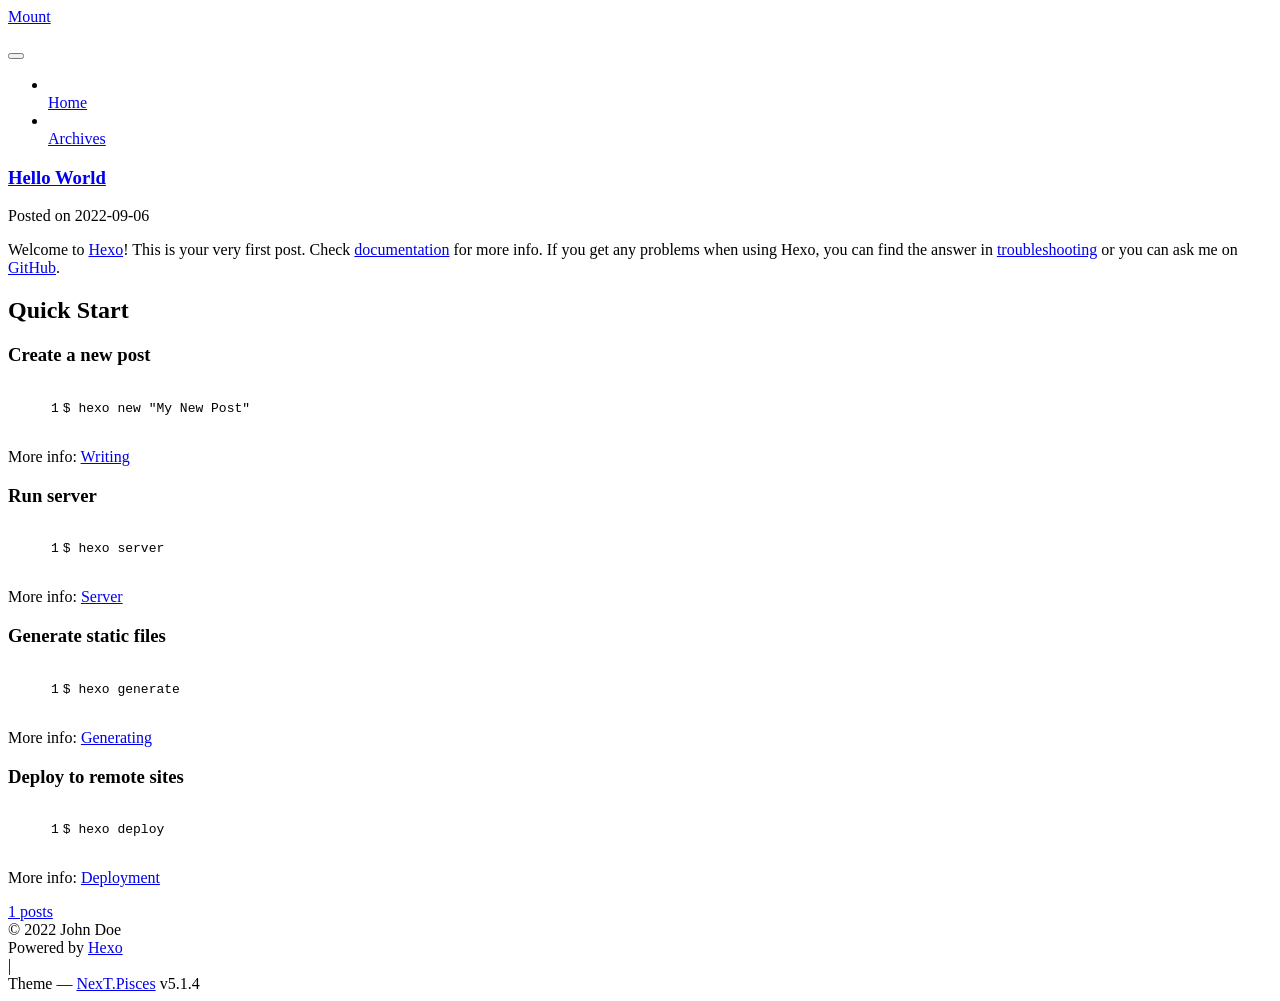
==== commit 0f722a91: "Site updated: 2022-09-06 22:12:17" ====
--- a/index.html
+++ b/index.html
@@ -40,29 +40,29 @@
 
   
   
-  <link href="/lib/fancybox/source/jquery.fancybox.css?v=2.1.5" rel="stylesheet" type="text/css" />
-
-
-
-
-
-
-
-<link href="/lib/font-awesome/css/font-awesome.min.css?v=4.6.2" rel="stylesheet" type="text/css" />
-
-<link href="/css/main.css?v=5.1.4" rel="stylesheet" type="text/css" />
-
-
-  <link rel="apple-touch-icon" sizes="180x180" href="/images/apple-touch-icon-next.png?v=5.1.4">
-
-
-  <link rel="icon" type="image/png" sizes="32x32" href="/images/favicon-32x32-next.png?v=5.1.4">
-
-
-  <link rel="icon" type="image/png" sizes="16x16" href="/images/favicon-16x16-next.png?v=5.1.4">
-
-
-  <link rel="mask-icon" href="/images/logo.svg?v=5.1.4" color="#222">
+  <link href="/public/lib/fancybox/source/jquery.fancybox.css?v=2.1.5" rel="stylesheet" type="text/css" />
+
+
+
+
+
+
+
+<link href="/public/lib/font-awesome/css/font-awesome.min.css?v=4.6.2" rel="stylesheet" type="text/css" />
+
+<link href="/public/css/main.css?v=5.1.4" rel="stylesheet" type="text/css" />
+
+
+  <link rel="apple-touch-icon" sizes="180x180" href="/public/images/apple-touch-icon-next.png?v=5.1.4">
+
+
+  <link rel="icon" type="image/png" sizes="32x32" href="/public/images/favicon-32x32-next.png?v=5.1.4">
+
+
+  <link rel="icon" type="image/png" sizes="16x16" href="/public/images/favicon-16x16-next.png?v=5.1.4">
+
+
+  <link rel="mask-icon" href="/public/images/logo.svg?v=5.1.4" color="#222">
 
 
 
@@ -150,7 +150,7 @@
     
 
     <div class="custom-logo-site-title">
-      <a href="/"  class="brand" rel="start">
+      <a href="/public/"  class="brand" rel="start">
         <span class="logo-line-before"><i></i></span>
         <span class="site-title">Mount</span>
         <span class="logo-line-after"><i></i></span>
@@ -178,7 +178,7 @@
       
         
         <li class="menu-item menu-item-home">
-          <a href="/%20" rel="section">
+          <a href="/public/%20" rel="section">
             
               <i class="menu-item-icon fa fa-fw fa-home"></i> <br />
             
@@ -188,7 +188,7 @@
       
         
         <li class="menu-item menu-item-archives">
-          <a href="/archives/%20" rel="section">
+          <a href="/public/archives/%20" rel="section">
             
               <i class="menu-item-icon fa fa-fw fa-archive"></i> <br />
             
@@ -229,12 +229,12 @@
   
   
   <div class="post-block">
-    <link itemprop="mainEntityOfPage" href="http://MountZz.github.io/2022/09/06/hello-world/">
+    <link itemprop="mainEntityOfPage" href="http://MountZz.github.io/public/2022/09/06/hello-world/">
 
     <span hidden itemprop="author" itemscope itemtype="http://schema.org/Person">
       <meta itemprop="name" content="">
       <meta itemprop="description" content="">
-      <meta itemprop="image" content="/images/avatar.gif">
+      <meta itemprop="image" content="/public/images/avatar.gif">
     </span>
 
     <span hidden itemprop="publisher" itemscope itemtype="http://schema.org/Organization">
@@ -248,7 +248,7 @@
         
           <h1 class="post-title" itemprop="name headline">
                 
-                <a class="post-title-link" href="/2022/09/06/hello-world/" itemprop="url">Hello World</a></h1>
+                <a class="post-title-link" href="/public/2022/09/06/hello-world/" itemprop="url">Hello World</a></h1>
         
 
         <div class="post-meta">
@@ -392,7 +392,7 @@
             
               <div class="site-state-item site-state-posts">
               
-                <a href="/archives/%20%7C%7C%20archive">
+                <a href="/public/archives/%20%7C%7C%20archive">
               
                   <span class="site-state-item-count">1</span>
                   <span class="site-state-item-name">posts</span>
@@ -512,60 +512,60 @@
 
   
   
-    <script type="text/javascript" src="/lib/jquery/index.js?v=2.1.3"></script>
-  
-
-  
-  
-    <script type="text/javascript" src="/lib/fastclick/lib/fastclick.min.js?v=1.0.6"></script>
-  
-
-  
-  
-    <script type="text/javascript" src="/lib/jquery_lazyload/jquery.lazyload.js?v=1.9.7"></script>
-  
-
-  
-  
-    <script type="text/javascript" src="/lib/velocity/velocity.min.js?v=1.2.1"></script>
-  
-
-  
-  
-    <script type="text/javascript" src="/lib/velocity/velocity.ui.min.js?v=1.2.1"></script>
-  
-
-  
-  
-    <script type="text/javascript" src="/lib/fancybox/source/jquery.fancybox.pack.js?v=2.1.5"></script>
-  
-
-
-  
-
-
-  <script type="text/javascript" src="/js/src/utils.js?v=5.1.4"></script>
-
-  <script type="text/javascript" src="/js/src/motion.js?v=5.1.4"></script>
-
-
-
-  
-  
-
-
-  <script type="text/javascript" src="/js/src/affix.js?v=5.1.4"></script>
-
-  <script type="text/javascript" src="/js/src/schemes/pisces.js?v=5.1.4"></script>
-
-
-
-  
-
-  
-
-
-  <script type="text/javascript" src="/js/src/bootstrap.js?v=5.1.4"></script>
+    <script type="text/javascript" src="/public/lib/jquery/index.js?v=2.1.3"></script>
+  
+
+  
+  
+    <script type="text/javascript" src="/public/lib/fastclick/lib/fastclick.min.js?v=1.0.6"></script>
+  
+
+  
+  
+    <script type="text/javascript" src="/public/lib/jquery_lazyload/jquery.lazyload.js?v=1.9.7"></script>
+  
+
+  
+  
+    <script type="text/javascript" src="/public/lib/velocity/velocity.min.js?v=1.2.1"></script>
+  
+
+  
+  
+    <script type="text/javascript" src="/public/lib/velocity/velocity.ui.min.js?v=1.2.1"></script>
+  
+
+  
+  
+    <script type="text/javascript" src="/public/lib/fancybox/source/jquery.fancybox.pack.js?v=2.1.5"></script>
+  
+
+
+  
+
+
+  <script type="text/javascript" src="/public/js/src/utils.js?v=5.1.4"></script>
+
+  <script type="text/javascript" src="/public/js/src/motion.js?v=5.1.4"></script>
+
+
+
+  
+  
+
+
+  <script type="text/javascript" src="/public/js/src/affix.js?v=5.1.4"></script>
+
+  <script type="text/javascript" src="/public/js/src/schemes/pisces.js?v=5.1.4"></script>
+
+
+
+  
+
+  
+
+
+  <script type="text/javascript" src="/public/js/src/bootstrap.js?v=5.1.4"></script>
 
 
 
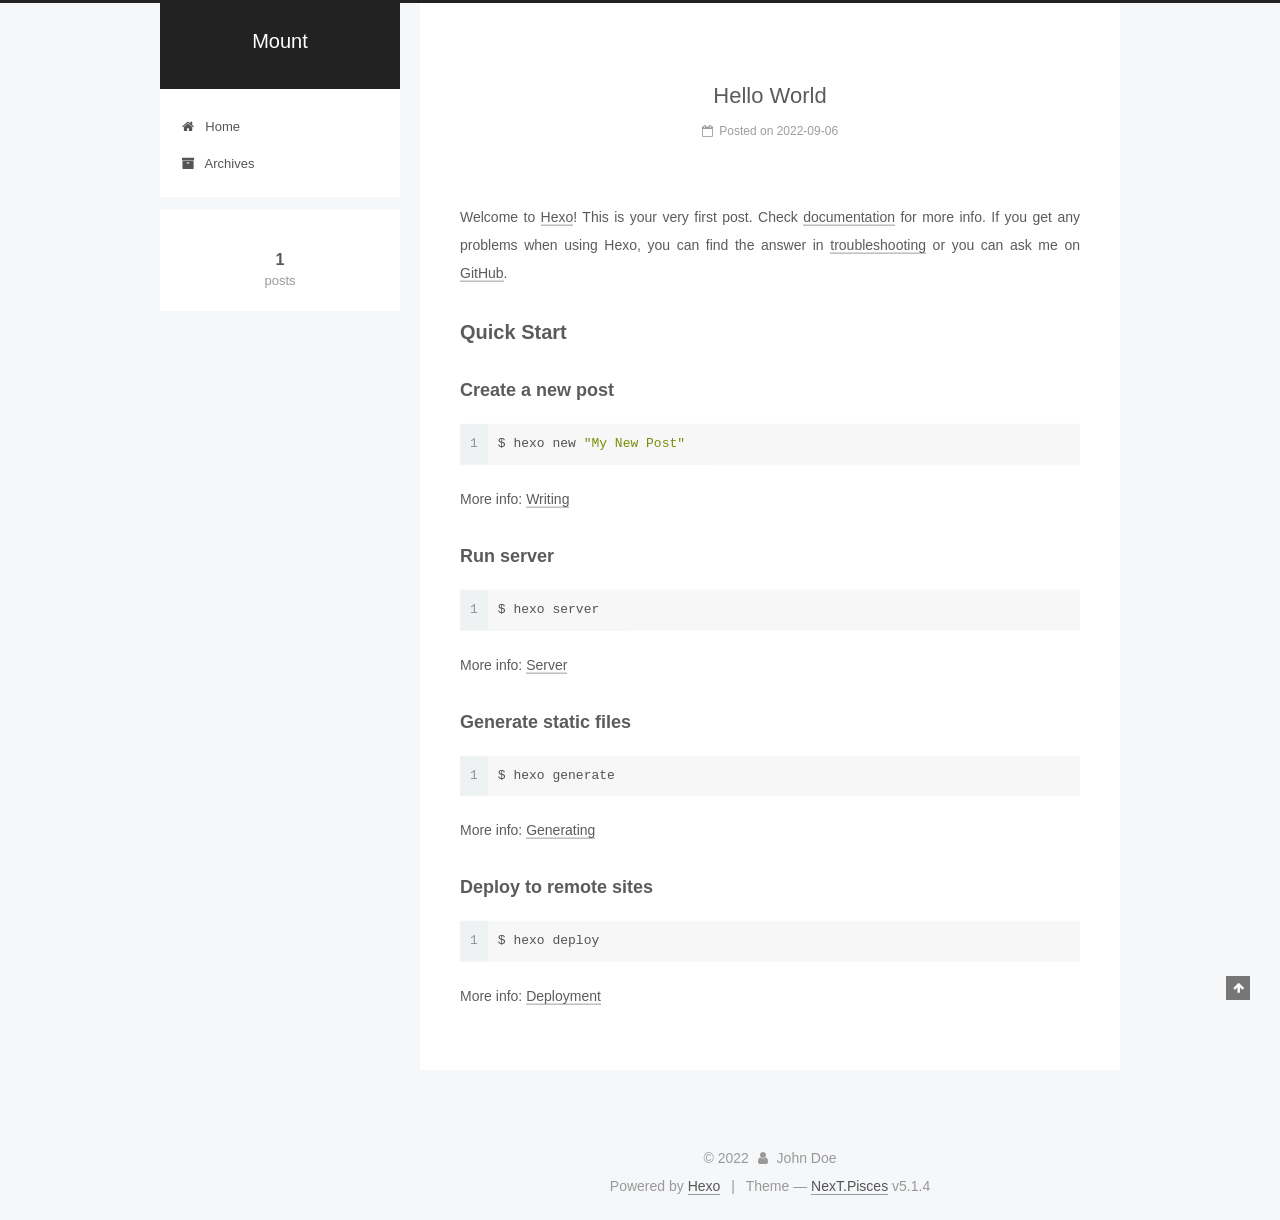
==== commit feba3dac: "Site updated: 2022-09-06 22:24:01" ====
--- a/index.html
+++ b/index.html
@@ -40,29 +40,29 @@
 
   
   
-  <link href="/public/lib/fancybox/source/jquery.fancybox.css?v=2.1.5" rel="stylesheet" type="text/css" />
-
-
-
-
-
-
-
-<link href="/public/lib/font-awesome/css/font-awesome.min.css?v=4.6.2" rel="stylesheet" type="text/css" />
-
-<link href="/public/css/main.css?v=5.1.4" rel="stylesheet" type="text/css" />
-
-
-  <link rel="apple-touch-icon" sizes="180x180" href="/public/images/apple-touch-icon-next.png?v=5.1.4">
-
-
-  <link rel="icon" type="image/png" sizes="32x32" href="/public/images/favicon-32x32-next.png?v=5.1.4">
-
-
-  <link rel="icon" type="image/png" sizes="16x16" href="/public/images/favicon-16x16-next.png?v=5.1.4">
-
-
-  <link rel="mask-icon" href="/public/images/logo.svg?v=5.1.4" color="#222">
+  <link href="/lib/fancybox/source/jquery.fancybox.css?v=2.1.5" rel="stylesheet" type="text/css" />
+
+
+
+
+
+
+
+<link href="/lib/font-awesome/css/font-awesome.min.css?v=4.6.2" rel="stylesheet" type="text/css" />
+
+<link href="/css/main.css?v=5.1.4" rel="stylesheet" type="text/css" />
+
+
+  <link rel="apple-touch-icon" sizes="180x180" href="/images/apple-touch-icon-next.png?v=5.1.4">
+
+
+  <link rel="icon" type="image/png" sizes="32x32" href="/images/favicon-32x32-next.png?v=5.1.4">
+
+
+  <link rel="icon" type="image/png" sizes="16x16" href="/images/favicon-16x16-next.png?v=5.1.4">
+
+
+  <link rel="mask-icon" href="/images/logo.svg?v=5.1.4" color="#222">
 
 
 
@@ -150,7 +150,7 @@
     
 
     <div class="custom-logo-site-title">
-      <a href="/public/"  class="brand" rel="start">
+      <a href="/"  class="brand" rel="start">
         <span class="logo-line-before"><i></i></span>
         <span class="site-title">Mount</span>
         <span class="logo-line-after"><i></i></span>
@@ -178,7 +178,7 @@
       
         
         <li class="menu-item menu-item-home">
-          <a href="/public/%20" rel="section">
+          <a href="/%20" rel="section">
             
               <i class="menu-item-icon fa fa-fw fa-home"></i> <br />
             
@@ -188,7 +188,7 @@
       
         
         <li class="menu-item menu-item-archives">
-          <a href="/public/archives/%20" rel="section">
+          <a href="/archives/%20" rel="section">
             
               <i class="menu-item-icon fa fa-fw fa-archive"></i> <br />
             
@@ -229,12 +229,12 @@
   
   
   <div class="post-block">
-    <link itemprop="mainEntityOfPage" href="http://MountZz.github.io/public/2022/09/06/hello-world/">
+    <link itemprop="mainEntityOfPage" href="http://MountZz.github.io/2022/09/06/hello-world/">
 
     <span hidden itemprop="author" itemscope itemtype="http://schema.org/Person">
       <meta itemprop="name" content="">
       <meta itemprop="description" content="">
-      <meta itemprop="image" content="/public/images/avatar.gif">
+      <meta itemprop="image" content="/images/avatar.gif">
     </span>
 
     <span hidden itemprop="publisher" itemscope itemtype="http://schema.org/Organization">
@@ -248,7 +248,7 @@
         
           <h1 class="post-title" itemprop="name headline">
                 
-                <a class="post-title-link" href="/public/2022/09/06/hello-world/" itemprop="url">Hello World</a></h1>
+                <a class="post-title-link" href="/2022/09/06/hello-world/" itemprop="url">Hello World</a></h1>
         
 
         <div class="post-meta">
@@ -392,7 +392,7 @@
             
               <div class="site-state-item site-state-posts">
               
-                <a href="/public/archives/%20%7C%7C%20archive">
+                <a href="/archives/%20%7C%7C%20archive">
               
                   <span class="site-state-item-count">1</span>
                   <span class="site-state-item-name">posts</span>
@@ -512,60 +512,60 @@
 
   
   
-    <script type="text/javascript" src="/public/lib/jquery/index.js?v=2.1.3"></script>
-  
-
-  
-  
-    <script type="text/javascript" src="/public/lib/fastclick/lib/fastclick.min.js?v=1.0.6"></script>
-  
-
-  
-  
-    <script type="text/javascript" src="/public/lib/jquery_lazyload/jquery.lazyload.js?v=1.9.7"></script>
-  
-
-  
-  
-    <script type="text/javascript" src="/public/lib/velocity/velocity.min.js?v=1.2.1"></script>
-  
-
-  
-  
-    <script type="text/javascript" src="/public/lib/velocity/velocity.ui.min.js?v=1.2.1"></script>
-  
-
-  
-  
-    <script type="text/javascript" src="/public/lib/fancybox/source/jquery.fancybox.pack.js?v=2.1.5"></script>
-  
-
-
-  
-
-
-  <script type="text/javascript" src="/public/js/src/utils.js?v=5.1.4"></script>
-
-  <script type="text/javascript" src="/public/js/src/motion.js?v=5.1.4"></script>
-
-
-
-  
-  
-
-
-  <script type="text/javascript" src="/public/js/src/affix.js?v=5.1.4"></script>
-
-  <script type="text/javascript" src="/public/js/src/schemes/pisces.js?v=5.1.4"></script>
-
-
-
-  
-
-  
-
-
-  <script type="text/javascript" src="/public/js/src/bootstrap.js?v=5.1.4"></script>
+    <script type="text/javascript" src="/lib/jquery/index.js?v=2.1.3"></script>
+  
+
+  
+  
+    <script type="text/javascript" src="/lib/fastclick/lib/fastclick.min.js?v=1.0.6"></script>
+  
+
+  
+  
+    <script type="text/javascript" src="/lib/jquery_lazyload/jquery.lazyload.js?v=1.9.7"></script>
+  
+
+  
+  
+    <script type="text/javascript" src="/lib/velocity/velocity.min.js?v=1.2.1"></script>
+  
+
+  
+  
+    <script type="text/javascript" src="/lib/velocity/velocity.ui.min.js?v=1.2.1"></script>
+  
+
+  
+  
+    <script type="text/javascript" src="/lib/fancybox/source/jquery.fancybox.pack.js?v=2.1.5"></script>
+  
+
+
+  
+
+
+  <script type="text/javascript" src="/js/src/utils.js?v=5.1.4"></script>
+
+  <script type="text/javascript" src="/js/src/motion.js?v=5.1.4"></script>
+
+
+
+  
+  
+
+
+  <script type="text/javascript" src="/js/src/affix.js?v=5.1.4"></script>
+
+  <script type="text/javascript" src="/js/src/schemes/pisces.js?v=5.1.4"></script>
+
+
+
+  
+
+  
+
+
+  <script type="text/javascript" src="/js/src/bootstrap.js?v=5.1.4"></script>
 
 
 
--- a/css/main.css
+++ b/css/main.css
@@ -0,0 +1,2993 @@
+/* normalize.css v3.0.2 | MIT License | git.io/normalize */
+html {
+  font-family: sans-serif; /* 1 */
+  -ms-text-size-adjust: 100%; /* 2 */
+  -webkit-text-size-adjust: 100%; /* 2 */
+}
+body {
+  margin: 0;
+}
+article,
+aside,
+details,
+figcaption,
+figure,
+footer,
+header,
+hgroup,
+main,
+menu,
+nav,
+section,
+summary {
+  display: block;
+}
+audio,
+canvas,
+progress,
+video {
+  display: inline-block; /* 1 */
+  vertical-align: baseline; /* 2 */
+}
+audio:not([controls]) {
+  display: none;
+  height: 0;
+}
+[hidden],
+template {
+  display: none;
+}
+a {
+  background-color: transparent;
+}
+a:active,
+a:hover {
+  outline: 0;
+}
+abbr[title] {
+  border-bottom: 1px dotted;
+}
+b,
+strong {
+  font-weight: bold;
+}
+dfn {
+  font-style: italic;
+}
+h1 {
+  font-size: 2em;
+  margin: 0.67em 0;
+}
+mark {
+  background: #ff0;
+  color: #000;
+}
+small {
+  font-size: 80%;
+}
+sub,
+sup {
+  font-size: 75%;
+  line-height: 0;
+  position: relative;
+  vertical-align: baseline;
+}
+sup {
+  top: -0.5em;
+}
+sub {
+  bottom: -0.25em;
+}
+img {
+  border: 0;
+}
+svg:not(:root) {
+  overflow: hidden;
+}
+figure {
+  margin: 1em 40px;
+}
+hr {
+  -moz-box-sizing: content-box;
+  box-sizing: content-box;
+  height: 0;
+}
+pre {
+  overflow: auto;
+}
+code,
+kbd,
+pre,
+samp {
+  font-family: monospace, monospace;
+  font-size: 1em;
+}
+button,
+input,
+optgroup,
+select,
+textarea {
+  color: inherit; /* 1 */
+  font: inherit; /* 2 */
+  margin: 0; /* 3 */
+}
+button {
+  overflow: visible;
+}
+button,
+select {
+  text-transform: none;
+}
+button,
+html input[type="button"],
+input[type="reset"],
+input[type="submit"] {
+  -webkit-appearance: button; /* 2 */
+  cursor: pointer; /* 3 */
+}
+button[disabled],
+html input[disabled] {
+  cursor: default;
+}
+button::-moz-focus-inner,
+input::-moz-focus-inner {
+  border: 0;
+  padding: 0;
+}
+input {
+  line-height: normal;
+}
+input[type="checkbox"],
+input[type="radio"] {
+  box-sizing: border-box; /* 1 */
+  padding: 0; /* 2 */
+}
+input[type="number"]::-webkit-inner-spin-button,
+input[type="number"]::-webkit-outer-spin-button {
+  height: auto;
+}
+input[type="search"] {
+  -webkit-appearance: textfield; /* 1 */
+  -moz-box-sizing: content-box;
+  -webkit-box-sizing: content-box; /* 2 */
+  box-sizing: content-box;
+}
+input[type="search"]::-webkit-search-cancel-button,
+input[type="search"]::-webkit-search-decoration {
+  -webkit-appearance: none;
+}
+fieldset {
+  border: 1px solid #c0c0c0;
+  margin: 0 2px;
+  padding: 0.35em 0.625em 0.75em;
+}
+legend {
+  border: 0; /* 1 */
+  padding: 0; /* 2 */
+}
+textarea {
+  overflow: auto;
+}
+optgroup {
+  font-weight: bold;
+}
+table {
+  border-collapse: collapse;
+  border-spacing: 0;
+}
+td,
+th {
+  padding: 0;
+}
+::selection {
+  background: #262a30;
+  color: #fff;
+}
+body {
+  position: relative;
+  font-family: 'Lato', "PingFang SC", "Microsoft YaHei", sans-serif;
+  font-size: 14px;
+  line-height: 2;
+  color: #555;
+  background: #f5f7f9;
+}
+@media (max-width: 767px) {
+  body {
+    padding-right: 0 !important;
+  }
+}
+@media (min-width: 768px) and (max-width: 991px) {
+  body {
+    padding-right: 0 !important;
+  }
+}
+@media (min-width: 1600px) {
+  body {
+    font-size: 16px;
+  }
+}
+h1,
+h2,
+h3,
+h4,
+h5,
+h6 {
+  margin: 0;
+  padding: 0;
+  font-weight: bold;
+  line-height: 1.5;
+  font-family: 'Lato', "PingFang SC", "Microsoft YaHei", sans-serif;
+}
+h2,
+h3,
+h4,
+h5,
+h6 {
+  margin: 20px 0 15px;
+}
+h1 {
+  font-size: 22px;
+}
+@media (max-width: 767px) {
+  h1 {
+    font-size: 18px;
+  }
+}
+h2 {
+  font-size: 20px;
+}
+@media (max-width: 767px) {
+  h2 {
+    font-size: 16px;
+  }
+}
+h3 {
+  font-size: 18px;
+}
+@media (max-width: 767px) {
+  h3 {
+    font-size: 14px;
+  }
+}
+h4 {
+  font-size: 16px;
+}
+@media (max-width: 767px) {
+  h4 {
+    font-size: 12px;
+  }
+}
+h5 {
+  font-size: 14px;
+}
+@media (max-width: 767px) {
+  h5 {
+    font-size: 10px;
+  }
+}
+h6 {
+  font-size: 12px;
+}
+@media (max-width: 767px) {
+  h6 {
+    font-size: 8px;
+  }
+}
+p {
+  margin: 0 0 20px 0;
+}
+a {
+  color: #555;
+  text-decoration: none;
+  outline: none;
+  border-bottom: 1px solid #999;
+  word-wrap: break-word;
+}
+a:hover {
+  color: #222;
+  border-bottom-color: #222;
+}
+blockquote {
+  margin: 0;
+  padding: 0;
+}
+img {
+  display: block;
+  margin: auto;
+  max-width: 100%;
+  height: auto;
+}
+hr {
+  margin: 40px 0;
+  height: 3px;
+  border: none;
+  background-color: #ddd;
+  background-image: repeating-linear-gradient(-45deg, #fff, #fff 4px, transparent 4px, transparent 8px);
+}
+blockquote {
+  padding: 0 15px;
+  color: #666;
+  border-left: 4px solid #ddd;
+}
+blockquote cite::before {
+  content: "-";
+  padding: 0 5px;
+}
+dt {
+  font-weight: 700;
+}
+dd {
+  margin: 0;
+  padding: 0;
+}
+kbd {
+  border: 1px solid #ccc;
+  border-radius: 0.2em;
+  box-shadow: 0.1em 0.1em 0.2em rgba(0,0,0,0.1);
+  background-color: #f9f9f9;
+  font-family: inherit;
+  background-image: -webkit-linear-gradient(top, #eee, #fff, #eee);
+  padding: 0.1em 0.3em;
+  white-space: nowrap;
+}
+.text-left {
+  text-align: left;
+}
+.text-center {
+  text-align: center;
+}
+.text-right {
+  text-align: right;
+}
+.text-justify {
+  text-align: justify;
+}
+.text-nowrap {
+  white-space: nowrap;
+}
+.text-lowercase {
+  text-transform: lowercase;
+}
+.text-uppercase {
+  text-transform: uppercase;
+}
+.text-capitalize {
+  text-transform: capitalize;
+}
+.center-block {
+  display: block;
+  margin-left: auto;
+  margin-right: auto;
+}
+.clearfix:before,
+.clearfix:after {
+  content: " ";
+  display: table;
+}
+.clearfix:after {
+  clear: both;
+}
+.pullquote {
+  width: 45%;
+}
+.pullquote.left {
+  float: left;
+  margin-left: 5px;
+  margin-right: 10px;
+}
+.pullquote.right {
+  float: right;
+  margin-left: 10px;
+  margin-right: 5px;
+}
+.affix.affix.affix {
+  position: fixed;
+}
+.translation {
+  margin-top: -20px;
+  font-size: 14px;
+  color: #999;
+}
+.scrollbar-measure {
+  width: 100px;
+  height: 100px;
+  overflow: scroll;
+  position: absolute;
+  top: -9999px;
+}
+.use-motion .motion-element {
+  opacity: 0;
+}
+table {
+  margin: 20px 0;
+  width: 100%;
+  border-collapse: collapse;
+  border-spacing: 0;
+  border: 1px solid #ddd;
+  font-size: 14px;
+  table-layout: fixed;
+  word-wrap: break-all;
+}
+table>tbody>tr:nth-of-type(odd) {
+  background-color: #f9f9f9;
+}
+table>tbody>tr:hover {
+  background-color: #f5f5f5;
+}
+caption,
+th,
+td {
+  padding: 8px;
+  text-align: left;
+  vertical-align: middle;
+  font-weight: normal;
+}
+th,
+td {
+  border-bottom: 3px solid #ddd;
+  border-right: 1px solid #eee;
+}
+th {
+  padding-bottom: 10px;
+  font-weight: 700;
+}
+td {
+  border-bottom-width: 1px;
+}
+html,
+body {
+  height: 100%;
+}
+.container {
+  position: relative;
+  min-height: 100%;
+}
+.header-inner {
+  margin: 0 auto;
+  padding: 100px 0 70px;
+  width: 700px;
+}
+@media (min-width: 1600px) {
+  .container .header-inner {
+    width: 900px;
+  }
+}
+.main {
+  padding-bottom: 150px;
+}
+.main-inner {
+  margin: 0 auto;
+  width: 700px;
+}
+@media (min-width: 1600px) {
+  .container .main-inner {
+    width: 900px;
+  }
+}
+.footer {
+  position: absolute;
+  left: 0;
+  bottom: 0;
+  width: 100%;
+  min-height: 50px;
+}
+.footer-inner {
+  box-sizing: border-box;
+  margin: 20px auto;
+  width: 700px;
+}
+@media (min-width: 1600px) {
+  .container .footer-inner {
+    width: 900px;
+  }
+}
+pre,
+.highlight {
+  overflow: auto;
+  margin: 20px 0;
+  padding: 0;
+  font-size: 13px;
+  color: #4d4d4c;
+  background: #f7f7f7;
+  line-height: 1.6;
+}
+pre,
+code {
+  font-family: consolas, Menlo, "PingFang SC", "Microsoft YaHei", monospace;
+}
+code {
+  padding: 2px 4px;
+  word-wrap: break-word;
+  color: #555;
+  background: #eee;
+  border-radius: 3px;
+  font-size: 13px;
+}
+pre {
+  padding: 10px;
+}
+pre code {
+  padding: 0;
+  color: #4d4d4c;
+  background: none;
+  text-shadow: none;
+}
+.highlight {
+  border-radius: 1px;
+}
+.highlight pre {
+  border: none;
+  margin: 0;
+  padding: 10px 0;
+}
+.highlight table {
+  margin: 0;
+  width: auto;
+  border: none;
+}
+.highlight td {
+  border: none;
+  padding: 0;
+}
+.highlight figcaption {
+  font-size: 1em;
+  color: #4d4d4c;
+  line-height: 1em;
+  margin-bottom: 1em;
+}
+.highlight figcaption:before,
+.highlight figcaption:after {
+  content: " ";
+  display: table;
+}
+.highlight figcaption:after {
+  clear: both;
+}
+.highlight figcaption a {
+  float: right;
+  color: #4d4d4c;
+}
+.highlight figcaption a:hover {
+  border-bottom-color: #4d4d4c;
+}
+.highlight .gutter pre {
+  padding-left: 10px;
+  padding-right: 10px;
+  color: #869194;
+  text-align: right;
+  background-color: #eff2f3;
+}
+.highlight .code pre {
+  width: 100%;
+  padding-left: 10px;
+  padding-right: 10px;
+  background-color: #f7f7f7;
+}
+.highlight .line {
+  height: 20px;
+}
+.gutter {
+  -webkit-user-select: none;
+  -moz-user-select: none;
+  -ms-user-select: none;
+  user-select: none;
+}
+.gist table {
+  width: auto;
+}
+.gist table td {
+  border: none;
+}
+pre .deletion {
+  background: #fdd;
+}
+pre .addition {
+  background: #dfd;
+}
+pre .meta {
+  color: #8959a8;
+}
+pre .comment {
+  color: #8e908c;
+}
+pre .variable,
+pre .attribute,
+pre .tag,
+pre .regexp,
+pre .ruby .constant,
+pre .xml .tag .title,
+pre .xml .pi,
+pre .xml .doctype,
+pre .html .doctype,
+pre .css .id,
+pre .css .class,
+pre .css .pseudo {
+  color: #c82829;
+}
+pre .number,
+pre .preprocessor,
+pre .built_in,
+pre .literal,
+pre .params,
+pre .constant,
+pre .command {
+  color: #f5871f;
+}
+pre .ruby .class .title,
+pre .css .rules .attribute,
+pre .string,
+pre .value,
+pre .inheritance,
+pre .header,
+pre .ruby .symbol,
+pre .xml .cdata,
+pre .special,
+pre .number,
+pre .formula {
+  color: #718c00;
+}
+pre .title,
+pre .css .hexcolor {
+  color: #3e999f;
+}
+pre .function,
+pre .python .decorator,
+pre .python .title,
+pre .ruby .function .title,
+pre .ruby .title .keyword,
+pre .perl .sub,
+pre .javascript .title,
+pre .coffeescript .title {
+  color: #4271ae;
+}
+pre .keyword,
+pre .javascript .function {
+  color: #8959a8;
+}
+.full-image.full-image.full-image.full-image {
+  border: none;
+  max-width: 100%;
+  width: auto;
+  margin: 20px auto 25px;
+}
+@media (min-width: 992px) {
+  .full-image.full-image.full-image.full-image {
+    max-width: none;
+    width: 118%;
+    margin: 0 -9%;
+  }
+}
+.blockquote-center,
+.page-home .post-type-quote blockquote,
+.page-post-detail .post-type-quote blockquote {
+  position: relative;
+  margin: 40px 0;
+  padding: 0;
+  border-left: none;
+  text-align: center;
+}
+.blockquote-center::before,
+.page-home .post-type-quote blockquote::before,
+.page-post-detail .post-type-quote blockquote::before,
+.blockquote-center::after,
+.page-home .post-type-quote blockquote::after,
+.page-post-detail .post-type-quote blockquote::after {
+  position: absolute;
+  content: ' ';
+  display: block;
+  width: 100%;
+  height: 24px;
+  opacity: 0.2;
+  background-repeat: no-repeat;
+  background-position: 0 -6px;
+  background-size: 22px 22px;
+}
+.blockquote-center::before,
+.page-home .post-type-quote blockquote::before,
+.page-post-detail .post-type-quote blockquote::before {
+  top: -20px;
+  background-image: url("../images/quote-l.svg");
+  border-top: 1px solid #ccc;
+}
+.blockquote-center::after,
+.page-home .post-type-quote blockquote::after,
+.page-post-detail .post-type-quote blockquote::after {
+  bottom: -20px;
+  background-image: url("../images/quote-r.svg");
+  border-bottom: 1px solid #ccc;
+  background-position: 100% 8px;
+}
+.blockquote-center p,
+.page-home .post-type-quote blockquote p,
+.page-post-detail .post-type-quote blockquote p,
+.blockquote-center div,
+.page-home .post-type-quote blockquote div,
+.page-post-detail .post-type-quote blockquote div {
+  text-align: center;
+}
+.post .post-body .group-picture img {
+  box-sizing: border-box;
+  padding: 0 3px;
+  border: none;
+}
+.post .group-picture-row {
+  overflow: hidden;
+  margin-top: 6px;
+}
+.post .group-picture-row:first-child {
+  margin-top: 0;
+}
+.post .group-picture-column {
+  float: left;
+}
+.page-post-detail .post-body .group-picture-column {
+  float: none;
+  margin-top: 10px;
+  width: auto !important;
+}
+.page-post-detail .post-body .group-picture-column img {
+  margin: 0 auto;
+}
+.page-archive .group-picture-container {
+  overflow: hidden;
+}
+.page-archive .group-picture-row {
+  float: left;
+}
+.page-archive .group-picture-row:first-child {
+  margin-top: 6px;
+}
+.page-archive .group-picture-column {
+  max-width: 150px;
+  max-height: 150px;
+}
+.post-body .note {
+  position: relative;
+  padding: 15px;
+  margin-bottom: 20px;
+  border: 1px solid #eee;
+  border-left-width: 5px;
+  border-radius: 3px;
+}
+.post-body .note h2,
+.post-body .note h3,
+.post-body .note h4,
+.post-body .note h5,
+.post-body .note h6 {
+  margin-top: 0;
+  margin-bottom: 0;
+  border-bottom: initial;
+  padding-top: 0 !important;
+}
+.post-body .note p:first-child,
+.post-body .note ul:first-child,
+.post-body .note ol:first-child,
+.post-body .note table:first-child,
+.post-body .note pre:first-child,
+.post-body .note blockquote:first-child {
+  margin-top: 0;
+}
+.post-body .note p:last-child,
+.post-body .note ul:last-child,
+.post-body .note ol:last-child,
+.post-body .note table:last-child,
+.post-body .note pre:last-child,
+.post-body .note blockquote:last-child {
+  margin-bottom: 0;
+}
+.post-body .note.default {
+  border-left-color: #777;
+}
+.post-body .note.default h2,
+.post-body .note.default h3,
+.post-body .note.default h4,
+.post-body .note.default h5,
+.post-body .note.default h6 {
+  color: #777;
+}
+.post-body .note.primary {
+  border-left-color: #6f42c1;
+}
+.post-body .note.primary h2,
+.post-body .note.primary h3,
+.post-body .note.primary h4,
+.post-body .note.primary h5,
+.post-body .note.primary h6 {
+  color: #6f42c1;
+}
+.post-body .note.info {
+  border-left-color: #428bca;
+}
+.post-body .note.info h2,
+.post-body .note.info h3,
+.post-body .note.info h4,
+.post-body .note.info h5,
+.post-body .note.info h6 {
+  color: #428bca;
+}
+.post-body .note.success {
+  border-left-color: #5cb85c;
+}
+.post-body .note.success h2,
+.post-body .note.success h3,
+.post-body .note.success h4,
+.post-body .note.success h5,
+.post-body .note.success h6 {
+  color: #5cb85c;
+}
+.post-body .note.warning {
+  border-left-color: #f0ad4e;
+}
+.post-body .note.warning h2,
+.post-body .note.warning h3,
+.post-body .note.warning h4,
+.post-body .note.warning h5,
+.post-body .note.warning h6 {
+  color: #f0ad4e;
+}
+.post-body .note.danger {
+  border-left-color: #d9534f;
+}
+.post-body .note.danger h2,
+.post-body .note.danger h3,
+.post-body .note.danger h4,
+.post-body .note.danger h5,
+.post-body .note.danger h6 {
+  color: #d9534f;
+}
+.post-body .label {
+  display: inline;
+  padding: 0 2px;
+  white-space: nowrap;
+}
+.post-body .label.default {
+  background-color: #f0f0f0;
+}
+.post-body .label.primary {
+  background-color: #efe6f7;
+}
+.post-body .label.info {
+  background-color: #e5f2f8;
+}
+.post-body .label.success {
+  background-color: #e7f4e9;
+}
+.post-body .label.warning {
+  background-color: #fcf6e1;
+}
+.post-body .label.danger {
+  background-color: #fae8eb;
+}
+.post-body .tabs {
+  position: relative;
+  display: block;
+  margin-bottom: 20px;
+  padding-top: 10px;
+}
+.post-body .tabs ul.nav-tabs {
+  margin: 0;
+  padding: 0;
+  display: flex;
+  margin-bottom: -1px;
+}
+@media (max-width: 413px) {
+  .post-body .tabs ul.nav-tabs {
+    display: block;
+    margin-bottom: 5px;
+  }
+}
+.post-body .tabs ul.nav-tabs li.tab {
+  list-style-type: none !important;
+  margin: 0 0.25em 0 0;
+  border-top: 3px solid transparent;
+  border-left: 1px solid transparent;
+  border-right: 1px solid transparent;
+}
+@media (max-width: 413px) {
+  .post-body .tabs ul.nav-tabs li.tab {
+    margin: initial;
+    border-top: 1px solid transparent;
+    border-left: 3px solid transparent;
+    border-right: 1px solid transparent;
+    border-bottom: 1px solid transparent;
+  }
+}
+.post-body .tabs ul.nav-tabs li.tab a {
+  outline: 0;
+  border-bottom: initial;
+  display: block;
+  line-height: 1.8em;
+  padding: 0.25em 0.75em;
+  transition-duration: 0.2s;
+  transition-timing-function: ease-out;
+  transition-delay: 0s;
+}
+.post-body .tabs ul.nav-tabs li.tab a i {
+  width: 1.285714285714286em;
+}
+.post-body .tabs ul.nav-tabs li.tab.active {
+  border-top: 3px solid #fc6423;
+  border-left: 1px solid #ddd;
+  border-right: 1px solid #ddd;
+  background-color: #fff;
+}
+@media (max-width: 413px) {
+  .post-body .tabs ul.nav-tabs li.tab.active {
+    border-top: 1px solid #ddd;
+    border-left: 3px solid #fc6423;
+    border-right: 1px solid #ddd;
+    border-bottom: 1px solid #ddd;
+  }
+}
+.post-body .tabs ul.nav-tabs li.tab.active a {
+  cursor: default;
+  color: #555;
+}
+.post-body .tabs .tab-content {
+  background-color: #fff;
+}
+.post-body .tabs .tab-content .tab-pane {
+  border: 1px solid #ddd;
+  padding: 20px 20px 0 20px;
+}
+.post-body .tabs .tab-content .tab-pane:not(.active) {
+  display: none !important;
+}
+.post-body .tabs .tab-content .tab-pane.active {
+  display: block !important;
+}
+.btn {
+  display: inline-block;
+  padding: 0 20px;
+  font-size: 14px;
+  color: #555;
+  background: #fff;
+  border: 2px solid #555;
+  text-decoration: none;
+  border-radius: 2px;
+  transition-property: background-color;
+  transition-duration: 0.2s;
+  transition-timing-function: ease-in-out;
+  transition-delay: 0s;
+  line-height: 2;
+}
+.btn:hover {
+  border-color: #222;
+  color: #fff;
+  background: #222;
+}
+.btn +.btn {
+  margin: 0 0 8px 8px;
+}
+.btn .fa-fw {
+  width: 1.285714285714286em;
+  text-align: left;
+}
+.btn-bar {
+  display: block;
+  width: 22px;
+  height: 2px;
+  background: #555;
+  border-radius: 1px;
+}
+.btn-bar+.btn-bar {
+  margin-top: 4px;
+}
+.pagination {
+  margin: 120px 0 40px;
+  text-align: center;
+  border-top: 1px solid #eee;
+}
+.page-number-basic,
+.pagination .prev,
+.pagination .next,
+.pagination .page-number,
+.pagination .space {
+  display: inline-block;
+  position: relative;
+  top: -1px;
+  margin: 0 10px;
+  padding: 0 11px;
+}
+@media (max-width: 767px) {
+  .page-number-basic,
+  .pagination .prev,
+  .pagination .next,
+  .pagination .page-number,
+  .pagination .space {
+    margin: 0 5px;
+  }
+}
+.pagination .prev,
+.pagination .next,
+.pagination .page-number {
+  border-bottom: 0;
+  border-top: 1px solid #eee;
+  transition-property: border-color;
+  transition-duration: 0.2s;
+  transition-timing-function: ease-in-out;
+  transition-delay: 0s;
+}
+.pagination .prev:hover,
+.pagination .next:hover,
+.pagination .page-number:hover {
+  border-top-color: #222;
+}
+.pagination .space {
+  padding: 0;
+  margin: 0;
+}
+.pagination .prev {
+  margin-left: 0;
+}
+.pagination .next {
+  margin-right: 0;
+}
+.pagination .page-number.current {
+  color: #fff;
+  background: #ccc;
+  border-top-color: #ccc;
+}
+@media (max-width: 767px) {
+  .pagination {
+    border-top: none;
+  }
+  .pagination .prev,
+  .pagination .next,
+  .pagination .page-number {
+    margin-bottom: 10px;
+    border-top: 0;
+    border-bottom: 1px solid #eee;
+    padding: 0 10px;
+  }
+  .pagination .prev:hover,
+  .pagination .next:hover,
+  .pagination .page-number:hover {
+    border-bottom-color: #222;
+  }
+}
+.comments {
+  margin: 60px 20px 0;
+}
+.tag-cloud {
+  text-align: center;
+}
+.tag-cloud a {
+  display: inline-block;
+  margin: 10px;
+}
+.back-to-top {
+  box-sizing: border-box;
+  position: fixed;
+  bottom: -100px;
+  right: 30px;
+  z-index: 1050;
+  padding: 0 6px;
+  width: 24px;
+  background: #222;
+  font-size: 12px;
+  opacity: 0.6;
+  color: #fff;
+  cursor: pointer;
+  text-align: center;
+  -webkit-transform: translateZ(0);
+  transition-property: bottom;
+  transition-duration: 0.2s;
+  transition-timing-function: ease-in-out;
+  transition-delay: 0s;
+}
+@media (min-width: 768px) and (max-width: 991px) {
+  .back-to-top {
+    display: none !important;
+  }
+}
+@media (max-width: 767px) {
+  .back-to-top {
+    display: none !important;
+  }
+}
+.back-to-top.back-to-top-on {
+  bottom: 30px;
+}
+.header {
+  background: transparent;
+}
+.header-inner {
+  position: relative;
+}
+.headband {
+  height: 3px;
+  background: #222;
+}
+.site-meta {
+  margin: 0;
+  text-align: center;
+}
+@media (max-width: 767px) {
+  .site-meta {
+    text-align: center;
+  }
+}
+.brand {
+  position: relative;
+  display: inline-block;
+  padding: 0 40px;
+  color: #fff;
+  background: #222;
+  border-bottom: none;
+}
+.brand:hover {
+  color: #fff;
+}
+.logo {
+  display: inline-block;
+  margin-right: 5px;
+  line-height: 36px;
+  vertical-align: top;
+}
+.site-title {
+  display: inline-block;
+  vertical-align: top;
+  line-height: 36px;
+  font-size: 20px;
+  font-weight: normal;
+  font-family: 'Lato', "PingFang SC", "Microsoft YaHei", sans-serif;
+}
+.site-subtitle {
+  margin-top: 10px;
+  font-size: 13px;
+  color: #ddd;
+}
+.use-motion .brand {
+  opacity: 0;
+}
+.use-motion .logo,
+.use-motion .site-title,
+.use-motion .site-subtitle {
+  opacity: 0;
+  position: relative;
+  top: -10px;
+}
+.site-nav-toggle {
+  display: none;
+  position: absolute;
+  top: 10px;
+  left: 10px;
+}
+@media (max-width: 767px) {
+  .site-nav-toggle {
+    display: block;
+  }
+}
+.site-nav-toggle button {
+  margin-top: 2px;
+  padding: 9px 10px;
+  background: transparent;
+  border: none;
+}
+@media (max-width: 767px) {
+  .site-nav {
+    display: none;
+    margin: 0 -10px;
+    padding: 0 10px;
+    clear: both;
+    border-top: 1px solid #ddd;
+  }
+}
+@media (min-width: 768px) and (max-width: 991px) {
+  .site-nav {
+    display: block !important;
+  }
+}
+@media (min-width: 992px) {
+  .site-nav {
+    display: block !important;
+  }
+}
+.menu {
+  margin-top: 20px;
+  padding-left: 0;
+  text-align: center;
+}
+.menu .menu-item {
+  display: inline-block;
+  margin: 0 10px;
+  list-style: none;
+}
+@media screen and (max-width: 767px) {
+  .menu .menu-item {
+    margin-top: 10px;
+  }
+}
+.menu .menu-item a {
+  display: block;
+  font-size: 13px;
+  line-height: inherit;
+  border-bottom: 1px solid transparent;
+  transition-property: border-color;
+  transition-duration: 0.2s;
+  transition-timing-function: ease-in-out;
+  transition-delay: 0s;
+}
+.menu .menu-item a:hover,
+.menu-item-active a {
+  border-bottom-color: #222;
+}
+.menu .menu-item .fa {
+  margin-right: 5px;
+}
+.use-motion .menu-item {
+  opacity: 0;
+}
+.post-body {
+  font-family: 'Lato', "PingFang SC", "Microsoft YaHei", sans-serif;
+}
+@media (max-width: 767px) {
+  .post-body {
+    word-break: break-word;
+  }
+}
+.post-body .fancybox img {
+  display: block !important;
+  margin: 0 auto;
+  cursor: pointer;
+  cursor: zoom-in;
+  cursor: -webkit-zoom-in;
+}
+.post-body .image-caption,
+.post-body .figure .caption {
+  margin: -20px auto 15px;
+  text-align: center;
+  font-size: 14px;
+  color: #999;
+  font-weight: bold;
+  line-height: 1;
+}
+.post-sticky-flag {
+  display: inline-block;
+  font-size: 16px;
+  -ms-transform: rotate(30deg);
+  -webkit-transform: rotate(30deg);
+  -moz-transform: rotate(30deg);
+  -ms-transform: rotate(30deg);
+  -o-transform: rotate(30deg);
+  transform: rotate(30deg);
+}
+.use-motion .post-block,
+.use-motion .pagination,
+.use-motion .comments {
+  opacity: 0;
+}
+.use-motion .post-header {
+  opacity: 0;
+}
+.use-motion .post-body {
+  opacity: 0;
+}
+.use-motion .collection-title {
+  opacity: 0;
+}
+.posts-expand {
+  padding-top: 40px;
+}
+@media (max-width: 767px) {
+  .posts-expand {
+    margin: 0 20px;
+  }
+  .post-body pre .gutter pre {
+    padding-right: 10px;
+  }
+  .post-body .highlight {
+    margin-left: 0px;
+    margin-right: 0px;
+    padding: 0;
+  }
+  .post-body .highlight .gutter pre {
+    padding-right: 10px;
+  }
+}
+@media (min-width: 992px) {
+  .posts-expand .post-body {
+    text-align: justify;
+  }
+}
+.posts-expand .post-body h2,
+.posts-expand .post-body h3,
+.posts-expand .post-body h4,
+.posts-expand .post-body h5,
+.posts-expand .post-body h6 {
+  padding-top: 10px;
+}
+.posts-expand .post-body h2 .header-anchor,
+.posts-expand .post-body h3 .header-anchor,
+.posts-expand .post-body h4 .header-anchor,
+.posts-expand .post-body h5 .header-anchor,
+.posts-expand .post-body h6 .header-anchor {
+  float: right;
+  margin-left: 10px;
+  color: #ccc;
+  border-bottom-style: none;
+  visibility: hidden;
+}
+.posts-expand .post-body h2 .header-anchor:hover,
+.posts-expand .post-body h3 .header-anchor:hover,
+.posts-expand .post-body h4 .header-anchor:hover,
+.posts-expand .post-body h5 .header-anchor:hover,
+.posts-expand .post-body h6 .header-anchor:hover {
+  color: inherit;
+}
+.posts-expand .post-body h2:hover .header-anchor,
+.posts-expand .post-body h3:hover .header-anchor,
+.posts-expand .post-body h4:hover .header-anchor,
+.posts-expand .post-body h5:hover .header-anchor,
+.posts-expand .post-body h6:hover .header-anchor {
+  visibility: visible;
+}
+.posts-expand .post-body ul li {
+  list-style: circle;
+}
+.posts-expand .post-body img {
+  box-sizing: border-box;
+  margin: auto;
+  padding: 3px;
+  border: 1px solid #ddd;
+}
+.posts-expand .post-body .fancybox img {
+  margin: 0 auto 25px;
+}
+@media (max-width: 767px) {
+  .posts-collapse {
+    margin: 0 20px;
+  }
+  .posts-collapse .post-title,
+  .posts-collapse .post-meta {
+    display: block;
+    width: auto;
+    text-align: left;
+  }
+}
+.posts-collapse {
+  position: relative;
+  z-index: 1010;
+  margin-left: 55px;
+}
+.posts-collapse::after {
+  content: " ";
+  position: absolute;
+  top: 20px;
+  left: 0;
+  margin-left: -2px;
+  width: 4px;
+  height: 100%;
+  background: #f5f5f5;
+  z-index: -1;
+}
+@media (max-width: 767px) {
+  .posts-collapse {
+    margin: 0 20px;
+  }
+}
+.posts-collapse .collection-title {
+  position: relative;
+  margin: 60px 0;
+}
+.posts-collapse .collection-title h1,
+.posts-collapse .collection-title h2 {
+  margin-left: 20px;
+}
+.posts-collapse .collection-title small {
+  color: #bbb;
+  margin-left: 5px;
+}
+.posts-collapse .collection-title::before {
+  content: " ";
+  position: absolute;
+  left: 0;
+  top: 50%;
+  margin-left: -4px;
+  margin-top: -4px;
+  width: 8px;
+  height: 8px;
+  background: #bbb;
+  border-radius: 50%;
+}
+.posts-collapse .post {
+  margin: 30px 0;
+}
+.posts-collapse .post-header {
+  position: relative;
+  transition-duration: 0.2s;
+  transition-timing-function: ease-in-out;
+  transition-delay: 0s;
+  transition-property: border;
+  border-bottom: 1px dashed #ccc;
+}
+.posts-collapse .post-header::before {
+  content: " ";
+  position: absolute;
+  left: 0;
+  top: 12px;
+  width: 6px;
+  height: 6px;
+  margin-left: -4px;
+  background: #bbb;
+  border-radius: 50%;
+  border: 1px solid #fff;
+  transition-duration: 0.2s;
+  transition-timing-function: ease-in-out;
+  transition-delay: 0s;
+  transition-property: background;
+}
+.posts-collapse .post-header:hover {
+  border-bottom-color: #666;
+}
+.posts-collapse .post-header:hover::before {
+  background: #222;
+}
+.posts-collapse .post-meta {
+  position: absolute;
+  font-size: 12px;
+  left: 20px;
+  top: 5px;
+}
+.posts-collapse .post-comments-count {
+  display: none;
+}
+.posts-collapse .post-title {
+  margin-left: 60px;
+  font-size: 16px;
+  font-weight: normal;
+  line-height: inherit;
+}
+.posts-collapse .post-title::after {
+  margin-left: 3px;
+  opacity: 0.6;
+}
+.posts-collapse .post-title a {
+  color: #666;
+  border-bottom: none;
+}
+.page-home .post-type-quote .post-header,
+.page-post-detail .post-type-quote .post-header,
+.page-home .post-type-quote .post-tags,
+.page-post-detail .post-type-quote .post-tags {
+  display: none;
+}
+.posts-expand .post-title {
+  text-align: center;
+  word-break: break-word;
+  font-weight: 400;
+}
+.posts-expand .post-title-link {
+  display: inline-block;
+  position: relative;
+  color: #555;
+  border-bottom: none;
+  line-height: 1.2;
+  vertical-align: top;
+}
+.posts-expand .post-title-link::before {
+  content: "";
+  position: absolute;
+  width: 100%;
+  height: 2px;
+  bottom: 0;
+  left: 0;
+  background-color: #000;
+  visibility: hidden;
+  -webkit-transform: scaleX(0);
+  -moz-transform: scaleX(0);
+  -ms-transform: scaleX(0);
+  -o-transform: scaleX(0);
+  transform: scaleX(0);
+  transition-duration: 0.2s;
+  transition-timing-function: ease-in-out;
+  transition-delay: 0s;
+}
+.posts-expand .post-title-link:hover::before {
+  visibility: visible;
+  -webkit-transform: scaleX(1);
+  -moz-transform: scaleX(1);
+  -ms-transform: scaleX(1);
+  -o-transform: scaleX(1);
+  transform: scaleX(1);
+}
+.posts-expand .post-title-link .fa {
+  font-size: 16px;
+}
+.posts-expand .post-meta {
+  margin: 3px 0 60px 0;
+  color: #999;
+  font-family: 'Lato', "PingFang SC", "Microsoft YaHei", sans-serif;
+  font-size: 12px;
+  text-align: center;
+}
+.posts-expand .post-meta .post-category-list {
+  display: inline-block;
+  margin: 0;
+  padding: 3px;
+}
+.posts-expand .post-meta .post-category-list-link {
+  color: #999;
+}
+.posts-expand .post-meta .post-description {
+  font-size: 14px;
+  margin-top: 2px;
+}
+.post-meta-divider {
+  margin: 0 0.5em;
+}
+.post-meta-item-icon {
+  margin-right: 3px;
+}
+@media (min-width: 768px) and (max-width: 991px) {
+  .post-meta-item-icon {
+    display: inline-block;
+  }
+}
+@media (max-width: 767px) {
+  .post-meta-item-icon {
+    display: inline-block;
+  }
+}
+@media (min-width: 768px) and (max-width: 991px) {
+  .post-meta-item-text {
+    display: none;
+  }
+}
+@media (max-width: 767px) {
+  .post-meta-item-text {
+    display: none;
+  }
+}
+@media (max-width: 767px) {
+  .posts-expand .post-comments-count {
+    display: none;
+  }
+}
+.post-button {
+  margin-top: 40px;
+}
+.posts-expand .post-tags {
+  margin-top: 40px;
+  text-align: center;
+}
+.posts-expand .post-tags a {
+  display: inline-block;
+  margin-right: 10px;
+  font-size: 13px;
+}
+.post-nav {
+  display: table;
+  margin-top: 15px;
+  width: 100%;
+  border-top: 1px solid #eee;
+}
+.post-nav-divider {
+  display: table-cell;
+  width: 10%;
+}
+.post-nav-item {
+  display: table-cell;
+  padding: 10px 0 0 0;
+  width: 45%;
+  vertical-align: top;
+}
+.post-nav-item a {
+  position: relative;
+  display: block;
+  line-height: 25px;
+  font-size: 14px;
+  color: #555;
+  border-bottom: none;
+}
+.post-nav-item a:hover {
+  color: #222;
+  border-bottom: none;
+}
+.post-nav-item a:active {
+  top: 2px;
+}
+.post-nav-item .fa {
+  position: absolute;
+  top: 8px;
+  left: 0;
+  font-size: 12px;
+}
+.post-nav-next a {
+  padding-left: 15px;
+}
+.post-nav-prev {
+  text-align: right;
+}
+.post-nav-prev a {
+  padding-right: 15px;
+}
+.post-nav-prev .fa {
+  right: 0;
+  left: auto;
+}
+.posts-expand .post-eof {
+  display: block;
+  margin: 80px auto 60px;
+  width: 8%;
+  height: 1px;
+  background: #ccc;
+  text-align: center;
+}
+.post:last-child .post-eof.post-eof.post-eof {
+  display: none;
+}
+.post-gallery {
+  display: table;
+  table-layout: fixed;
+  width: 100%;
+  border-collapse: separate;
+}
+.post-gallery-row {
+  display: table-row;
+}
+.post-gallery .post-gallery-img {
+  display: table-cell;
+  text-align: center;
+  vertical-align: middle;
+  border: none;
+}
+.post-gallery .post-gallery-img img {
+  max-width: 100%;
+  max-height: 100%;
+  border: none;
+}
+.fancybox-close,
+.fancybox-close:hover {
+  border: none;
+}
+.rtl.post-body p,
+.rtl.post-body a,
+.rtl.post-body h1,
+.rtl.post-body h2,
+.rtl.post-body h3,
+.rtl.post-body h4,
+.rtl.post-body h5,
+.rtl.post-body h6,
+.rtl.post-body li,
+.rtl.post-body ul,
+.rtl.post-body ol {
+  direction: rtl;
+  font-family: UKIJ Ekran;
+}
+.rtl.post-title {
+  font-family: UKIJ Ekran;
+}
+.sidebar {
+  position: fixed;
+  right: 0;
+  top: 0;
+  bottom: 0;
+  width: 0;
+  z-index: 1040;
+  box-shadow: inset 0 2px 6px #000;
+  background: #222;
+  -webkit-transform: translateZ(0);
+}
+.sidebar a {
+  color: #999;
+  border-bottom-color: #555;
+}
+.sidebar a:hover {
+  color: #eee;
+}
+@media (min-width: 768px) and (max-width: 991px) {
+  .sidebar {
+    display: none !important;
+  }
+}
+@media (max-width: 767px) {
+  .sidebar {
+    display: none !important;
+  }
+}
+.sidebar-inner {
+  position: relative;
+  padding: 20px 10px;
+  color: #999;
+  text-align: center;
+}
+.site-overview-wrap {
+  overflow: hidden;
+}
+.site-overview {
+  overflow-y: auto;
+  overflow-x: hidden;
+}
+.sidebar-toggle {
+  position: fixed;
+  right: 30px;
+  bottom: 45px;
+  width: 14px;
+  height: 14px;
+  padding: 5px;
+  background: #222;
+  line-height: 0;
+  z-index: 1050;
+  cursor: pointer;
+  -webkit-transform: translateZ(0);
+}
+@media (min-width: 768px) and (max-width: 991px) {
+  .sidebar-toggle {
+    display: none !important;
+  }
+}
+@media (max-width: 767px) {
+  .sidebar-toggle {
+    display: none !important;
+  }
+}
+.sidebar-toggle-line {
+  position: relative;
+  display: inline-block;
+  vertical-align: top;
+  height: 2px;
+  width: 100%;
+  background: #fff;
+  margin-top: 3px;
+}
+.sidebar-toggle-line:first-child {
+  margin-top: 0;
+}
+.site-author-image {
+  display: block;
+  margin: 0 auto;
+  padding: 2px;
+  max-width: 120px;
+  height: auto;
+  border: 1px solid #eee;
+}
+.site-author-name {
+  margin: 0;
+  text-align: center;
+  color: #222;
+  font-weight: 600;
+}
+.site-description {
+  margin-top: 0;
+  text-align: center;
+  font-size: 13px;
+  color: #999;
+}
+.site-state {
+  overflow: hidden;
+  line-height: 1.4;
+  white-space: nowrap;
+  text-align: center;
+}
+.site-state-item {
+  display: inline-block;
+  padding: 0 15px;
+  border-left: 1px solid #eee;
+}
+.site-state-item:first-child {
+  border-left: none;
+}
+.site-state-item a {
+  border-bottom: none;
+}
+.site-state-item-count {
+  display: block;
+  text-align: center;
+  color: inherit;
+  font-weight: 600;
+  font-size: 16px;
+}
+.site-state-item-name {
+  font-size: 13px;
+  color: #999;
+}
+.feed-link {
+  margin-top: 20px;
+}
+.feed-link a {
+  display: inline-block;
+  padding: 0 15px;
+  color: #fc6423;
+  border: 1px solid #fc6423;
+  border-radius: 4px;
+}
+.feed-link a i {
+  color: #fc6423;
+  font-size: 14px;
+}
+.feed-link a:hover {
+  color: #fff;
+  background: #fc6423;
+}
+.feed-link a:hover i {
+  color: #fff;
+}
+.links-of-author {
+  margin-top: 20px;
+}
+.links-of-author a {
+  display: inline-block;
+  vertical-align: middle;
+  margin-right: 10px;
+  margin-bottom: 10px;
+  border-bottom-color: #555;
+  font-size: 13px;
+}
+.links-of-author a:before {
+  display: inline-block;
+  vertical-align: middle;
+  margin-right: 3px;
+  content: " ";
+  width: 4px;
+  height: 4px;
+  border-radius: 50%;
+  background: #ff592a;
+}
+.links-of-blogroll {
+  font-size: 13px;
+}
+.links-of-blogroll-title {
+  margin-top: 20px;
+  font-size: 14px;
+  font-weight: 600;
+}
+.links-of-blogroll-list {
+  margin: 0;
+  padding: 0;
+  list-style: none;
+}
+.links-of-blogroll-item {
+  padding: 2px 10px;
+}
+.links-of-blogroll-item a {
+  max-width: 280px;
+  box-sizing: border-box;
+  display: inline-block;
+  overflow: hidden;
+  white-space: nowrap;
+  text-overflow: ellipsis;
+}
+.sidebar-nav {
+  margin: 0 0 20px;
+  padding-left: 0;
+}
+.sidebar-nav li {
+  display: inline-block;
+  cursor: pointer;
+  border-bottom: 1px solid transparent;
+  font-size: 14px;
+  color: #555;
+}
+.sidebar-nav li:hover {
+  color: #fc6423;
+}
+.page-post-detail .sidebar-nav-toc {
+  padding: 0 5px;
+}
+.page-post-detail .sidebar-nav-overview {
+  margin-left: 10px;
+}
+.sidebar-nav .sidebar-nav-active {
+  color: #fc6423;
+  border-bottom-color: #fc6423;
+}
+.sidebar-nav .sidebar-nav-active:hover {
+  color: #fc6423;
+}
+.sidebar-panel {
+  display: none;
+}
+.sidebar-panel-active {
+  display: block;
+}
+.post-toc-empty {
+  font-size: 14px;
+  color: #666;
+}
+.post-toc-wrap {
+  overflow: hidden;
+}
+.post-toc {
+  overflow: auto;
+}
+.post-toc ol {
+  margin: 0;
+  padding: 0 2px 5px 10px;
+  text-align: left;
+  list-style: none;
+  font-size: 14px;
+}
+.post-toc ol > ol {
+  padding-left: 0;
+}
+.post-toc ol a {
+  transition-duration: 0.2s;
+  transition-timing-function: ease-in-out;
+  transition-delay: 0s;
+  transition-property: all;
+  color: #666;
+  border-bottom-color: #ccc;
+}
+.post-toc ol a:hover {
+  color: #000;
+  border-bottom-color: #000;
+}
+.post-toc .nav-item {
+  overflow: hidden;
+  text-overflow: ellipsis;
+  text-align: justify;
+  white-space: nowrap;
+  line-height: 1.8;
+}
+.post-toc .nav .nav-child {
+  display: none;
+}
+.post-toc .nav .active > .nav-child {
+  display: block;
+}
+.post-toc .nav .active-current > .nav-child {
+  display: block;
+}
+.post-toc .nav .active-current > .nav-child > .nav-item {
+  display: block;
+}
+.post-toc .nav .active > a {
+  color: #fc6423;
+  border-bottom-color: #fc6423;
+}
+.post-toc .nav .active-current > a {
+  color: #fc6423;
+}
+.post-toc .nav .active-current > a:hover {
+  color: #fc6423;
+}
+.footer {
+  font-size: 14px;
+  color: #999;
+}
+.footer img {
+  border: none;
+}
+.footer-inner {
+  text-align: center;
+}
+.with-love {
+  display: inline-block;
+  margin: 0 5px;
+}
+.powered-by,
+.theme-info {
+  display: inline-block;
+}
+.cc-license {
+  margin-top: 10px;
+  text-align: center;
+}
+.cc-license .cc-opacity {
+  opacity: 0.7;
+  border-bottom: none;
+}
+.cc-license .cc-opacity:hover {
+  opacity: 0.9;
+}
+.cc-license img {
+  display: inline-block;
+}
+.theme-next #ds-thread #ds-reset {
+  color: #555;
+}
+.theme-next #ds-thread #ds-reset .ds-replybox {
+  margin-bottom: 30px;
+}
+.theme-next #ds-thread #ds-reset .ds-replybox .ds-avatar,
+.theme-next #ds-reset .ds-avatar img {
+  box-shadow: none;
+}
+.theme-next #ds-thread #ds-reset .ds-textarea-wrapper {
+  border-color: #c7d4e1;
+  background: none;
+  border-top-right-radius: 3px;
+  border-top-left-radius: 3px;
+}
+.theme-next #ds-thread #ds-reset .ds-textarea-wrapper textarea {
+  height: 60px;
+}
+.theme-next #ds-reset .ds-rounded-top {
+  border-radius: 0;
+}
+.theme-next #ds-thread #ds-reset .ds-post-toolbar {
+  box-sizing: border-box;
+  border: 1px solid #c7d4e1;
+  background: #f6f8fa;
+}
+.theme-next #ds-thread #ds-reset .ds-post-options {
+  height: 40px;
+  border: none;
+  background: none;
+}
+.theme-next #ds-thread #ds-reset .ds-toolbar-buttons {
+  top: 11px;
+}
+.theme-next #ds-thread #ds-reset .ds-sync {
+  top: 5px;
+}
+.theme-next #ds-thread #ds-reset .ds-post-button {
+  top: 4px;
+  right: 5px;
+  width: 90px;
+  height: 30px;
+  border: 1px solid #c5ced7;
+  border-radius: 3px;
+  background-image: linear-gradient(#fbfbfc, #f5f7f9);
+  color: #60676d;
+}
+.theme-next #ds-thread #ds-reset .ds-post-button:hover {
+  background-position: 0 -30px;
+  color: #60676d;
+}
+.theme-next #ds-thread #ds-reset .ds-comments-info {
+  padding: 10px 0;
+}
+.theme-next #ds-thread #ds-reset .ds-sort {
+  display: none;
+}
+.theme-next #ds-thread #ds-reset li.ds-tab a.ds-current {
+  border: none;
+  background: #f6f8fa;
+  color: #60676d;
+}
+.theme-next #ds-thread #ds-reset li.ds-tab a.ds-current:hover {
+  background-color: #e9f0f7;
+  color: #60676d;
+}
+.theme-next #ds-thread #ds-reset li.ds-tab a {
+  border-radius: 2px;
+  padding: 5px;
+}
+.theme-next #ds-thread #ds-reset .ds-login-buttons p {
+  color: #999;
+  line-height: 36px;
+}
+.theme-next #ds-thread #ds-reset .ds-login-buttons .ds-service-list li {
+  height: 28px;
+}
+.theme-next #ds-thread #ds-reset .ds-service-list a {
+  background: none;
+  padding: 5px;
+  border: 1px solid;
+  border-radius: 3px;
+  text-align: center;
+}
+.theme-next #ds-thread #ds-reset .ds-service-list a:hover {
+  color: #fff;
+  background: #666;
+}
+.theme-next #ds-thread #ds-reset .ds-service-list .ds-weibo {
+  color: #fc9b00;
+  border-color: #fc9b00;
+}
+.theme-next #ds-thread #ds-reset .ds-service-list .ds-weibo:hover {
+  background: #fc9b00;
+}
+.theme-next #ds-thread #ds-reset .ds-service-list .ds-qq {
+  color: #60a3ec;
+  border-color: #60a3ec;
+}
+.theme-next #ds-thread #ds-reset .ds-service-list .ds-qq:hover {
+  background: #60a3ec;
+}
+.theme-next #ds-thread #ds-reset .ds-service-list .ds-renren {
+  color: #2e7ac4;
+  border-color: #2e7ac4;
+}
+.theme-next #ds-thread #ds-reset .ds-service-list .ds-renren:hover {
+  background: #2e7ac4;
+}
+.theme-next #ds-thread #ds-reset .ds-service-list .ds-douban {
+  color: #37994c;
+  border-color: #37994c;
+}
+.theme-next #ds-thread #ds-reset .ds-service-list .ds-douban:hover {
+  background: #37994c;
+}
+.theme-next #ds-thread #ds-reset .ds-service-list .ds-kaixin {
+  color: #fef20d;
+  border-color: #fef20d;
+}
+.theme-next #ds-thread #ds-reset .ds-service-list .ds-kaixin:hover {
+  background: #fef20d;
+}
+.theme-next #ds-thread #ds-reset .ds-service-list .ds-netease {
+  color: #f00;
+  border-color: #f00;
+}
+.theme-next #ds-thread #ds-reset .ds-service-list .ds-netease:hover {
+  background: #f00;
+}
+.theme-next #ds-thread #ds-reset .ds-service-list .ds-sohu {
+  color: #ffcb05;
+  border-color: #ffcb05;
+}
+.theme-next #ds-thread #ds-reset .ds-service-list .ds-sohu:hover {
+  background: #ffcb05;
+}
+.theme-next #ds-thread #ds-reset .ds-service-list .ds-baidu {
+  color: #2831e0;
+  border-color: #2831e0;
+}
+.theme-next #ds-thread #ds-reset .ds-service-list .ds-baidu:hover {
+  background: #2831e0;
+}
+.theme-next #ds-thread #ds-reset .ds-service-list .ds-google {
+  color: #166bec;
+  border-color: #166bec;
+}
+.theme-next #ds-thread #ds-reset .ds-service-list .ds-google:hover {
+  background: #166bec;
+}
+.theme-next #ds-thread #ds-reset .ds-service-list .ds-weixin {
+  color: #00ce0d;
+  border-color: #00ce0d;
+}
+.theme-next #ds-thread #ds-reset .ds-service-list .ds-weixin:hover {
+  background: #00ce0d;
+}
+.theme-next #ds-thread #ds-reset .ds-service-list .ds-more-services {
+  border: none;
+}
+.theme-next #ds-thread #ds-reset .ds-service-list .ds-more-services:hover {
+  background: none;
+}
+.theme-next #ds-reset .duoshuo-ua-admin {
+  display: inline-block;
+  color: #f00;
+}
+.theme-next #ds-reset .duoshuo-ua-platform,
+.theme-next #ds-reset .duoshuo-ua-browser {
+  color: #ccc;
+}
+.theme-next #ds-reset .duoshuo-ua-platform .fa,
+.theme-next #ds-reset .duoshuo-ua-browser .fa {
+  display: inline-block;
+  margin-right: 3px;
+}
+.theme-next #ds-reset .duoshuo-ua-separator {
+  display: inline-block;
+  margin-left: 5px;
+}
+.theme-next .this_ua {
+  background-color: #ccc !important;
+  border-radius: 4px;
+  padding: 0 5px !important;
+  margin: 1px 1px !important;
+  border: 1px solid #bbb !important;
+  color: #fff;
+  display: inline-block !important;
+}
+.theme-next .this_ua.admin {
+  background-color: #d9534f !important;
+  border-color: #d9534f !important;
+}
+.theme-next .this_ua.platform.iOS,
+.theme-next .this_ua.platform.Mac,
+.theme-next .this_ua.platform.Windows {
+  background-color: #39b3d7 !important;
+  border-color: #46b8da !important;
+}
+.theme-next .this_ua.platform.Linux {
+  background-color: #3a3a3a !important;
+  border-color: #1f1f1f !important;
+}
+.theme-next .this_ua.platform.Android {
+  background-color: #00c47d !important;
+  border-color: #01b171 !important;
+}
+.theme-next .this_ua.browser.Mobile,
+.theme-next .this_ua.browser.Chrome {
+  background-color: #5cb85c !important;
+  border-color: #4cae4c !important;
+}
+.theme-next .this_ua.browser.Firefox {
+  background-color: #f0ad4e !important;
+  border-color: #eea236 !important;
+}
+.theme-next .this_ua.browser.Maxthon,
+.theme-next .this_ua.browser.IE {
+  background-color: #428bca !important;
+  border-color: #357ebd !important;
+}
+.theme-next .this_ua.browser.baidu,
+.theme-next .this_ua.browser.UCBrowser,
+.theme-next .this_ua.browser.Opera {
+  background-color: #d9534f !important;
+  border-color: #d43f3a !important;
+}
+.theme-next .this_ua.browser.Android,
+.theme-next .this_ua.browser.QQBrowser {
+  background-color: #78ace9 !important;
+  border-color: #4cae4c !important;
+}
+.post-spread {
+  margin-top: 20px;
+  text-align: center;
+}
+.jiathis_style {
+  display: inline-block;
+}
+.jiathis_style a {
+  border: none;
+}
+.fa {
+  font-family: FontAwesome !important;
+}
+.post-spread {
+  margin-top: 20px;
+  text-align: center;
+}
+.bdshare-slide-button-box a {
+  border: none;
+}
+.bdsharebuttonbox {
+  display: inline-block;
+}
+.bdsharebuttonbox a {
+  border: none;
+}
+.local-search-pop-overlay {
+  position: fixed;
+  width: 100%;
+  height: 100%;
+  top: 0;
+  left: 0;
+  z-index: 2080;
+  background-color: rgba(0,0,0,0.3);
+}
+.local-search-popup {
+  display: none;
+  position: fixed;
+  top: 10%;
+  left: 50%;
+  margin-left: -350px;
+  width: 700px;
+  height: 80%;
+  padding: 0;
+  background: #fff;
+  color: #333;
+  z-index: 9999;
+  border-radius: 5px;
+}
+@media (max-width: 767px) {
+  .local-search-popup {
+    padding: 0;
+    top: 0;
+    left: 0;
+    margin: 0;
+    width: 100%;
+    height: 100%;
+    border-radius: 0;
+  }
+}
+.local-search-popup ul.search-result-list {
+  padding: 0;
+  margin: 0 5px;
+}
+.local-search-popup p.search-result {
+  border-bottom: 1px dashed #ccc;
+  padding: 5px 0;
+}
+.local-search-popup a.search-result-title {
+  font-weight: bold;
+  font-size: 16px;
+}
+.local-search-popup .search-keyword {
+  border-bottom: 1px dashed #f00;
+  font-weight: bold;
+  color: #f00;
+}
+.local-search-popup .local-search-header {
+  padding: 5px;
+  height: 36px;
+  background: #f5f5f5;
+  border-top-left-radius: 5px;
+  border-top-right-radius: 5px;
+}
+.local-search-popup #local-search-result {
+  overflow: auto;
+  position: relative;
+  padding: 5px 25px;
+  height: calc(100% - 55px);
+}
+.local-search-popup .local-search-input-wrapper {
+  display: inline-block;
+  width: calc(100% - 90px);
+  height: 36px;
+  line-height: 36px;
+  padding: 0 5px;
+}
+.local-search-popup .local-search-input-wrapper input {
+  padding: 8px 0;
+  height: 20px;
+  display: block;
+  width: 100%;
+  outline: none;
+  border: none;
+  background: transparent;
+  vertical-align: middle;
+}
+.local-search-popup .search-icon,
+.local-search-popup .popup-btn-close {
+  display: inline-block;
+  font-size: 18px;
+  color: #999;
+  height: 36px;
+  width: 18px;
+  padding-left: 10px;
+  padding-right: 10px;
+}
+.local-search-popup .search-icon {
+  float: left;
+}
+.local-search-popup .popup-btn-close {
+  border-left: 1px solid #eee;
+  float: right;
+  cursor: pointer;
+}
+.local-search-popup #no-result {
+  position: absolute;
+  left: 50%;
+  top: 50%;
+  -webkit-transform: translate(-50%, -50%);
+  -webkit-transform: translate(-50%, -50%);
+  -moz-transform: translate(-50%, -50%);
+  -ms-transform: translate(-50%, -50%);
+  -o-transform: translate(-50%, -50%);
+  transform: translate(-50%, -50%);
+  color: #ccc;
+}
+@media (min-width: 768px) and (max-width: 991px) {
+  .busuanzi-count {
+    width: auto;
+  }
+}
+@media (max-width: 767px) {
+  .busuanzi-count {
+    width: auto;
+  }
+}
+.site-uv,
+.site-pv,
+.page-pv {
+  display: inline-block;
+}
+.site-uv .busuanzi-value,
+.site-pv .busuanzi-value,
+.page-pv .busuanzi-value {
+  margin: 0 5px;
+}
+.site-uv {
+  margin-right: 10px;
+}
+.site-uv::after {
+  content: "|";
+  padding-left: 10px;
+}
+.page-archive .archive-page-counter {
+  position: relative;
+  top: 3px;
+  left: 20px;
+}
+@media (max-width: 767px) {
+  .page-archive .archive-page-counter {
+    top: 5px;
+  }
+}
+.page-archive .posts-collapse .archive-move-on {
+  position: absolute;
+  top: 11px;
+  left: 0;
+  margin-left: -6px;
+  width: 10px;
+  height: 10px;
+  opacity: 0.5;
+  background: #555;
+  border: 1px solid #fff;
+  border-radius: 50%;
+}
+.category-all-page .category-all-title {
+  text-align: center;
+}
+.category-all-page .category-all {
+  margin-top: 20px;
+}
+.category-all-page .category-list {
+  margin: 0;
+  padding: 0;
+  list-style: none;
+}
+.category-all-page .category-list-item {
+  margin: 5px 10px;
+}
+.category-all-page .category-list-count {
+  color: #bbb;
+}
+.category-all-page .category-list-count:before {
+  display: inline;
+  content: " (";
+}
+.category-all-page .category-list-count:after {
+  display: inline;
+  content: ") ";
+}
+.category-all-page .category-list-child {
+  padding-left: 10px;
+}
+#schedule ul#event-list {
+  padding-left: 30px;
+}
+#schedule ul#event-list hr {
+  margin: 20px 0 45px 0 !important;
+  background: #222;
+}
+#schedule ul#event-list hr:after {
+  display: inline-block;
+  content: 'NOW';
+  background: #222;
+  color: #fff;
+  font-weight: bold;
+  text-align: right;
+  padding: 0 5px;
+}
+#schedule ul#event-list li.event {
+  margin: 20px 0px;
+  background: #f9f9f9;
+  padding-left: 10px;
+  min-height: 40px;
+}
+#schedule ul#event-list li.event h2.event-summary {
+  margin: 0;
+  padding-bottom: 3px;
+}
+#schedule ul#event-list li.event h2.event-summary:before {
+  display: inline-block;
+  font-family: FontAwesome;
+  font-size: 8px;
+  content: '\f111';
+  vertical-align: middle;
+  margin-right: 25px;
+  color: #bbb;
+}
+#schedule ul#event-list li.event span.event-relative-time {
+  display: inline-block;
+  font-size: 12px;
+  font-weight: 400;
+  padding-left: 12px;
+  color: #bbb;
+}
+#schedule ul#event-list li.event span.event-details {
+  display: block;
+  color: #bbb;
+  margin-left: 56px;
+  padding-top: 3px;
+  padding-bottom: 6px;
+  text-indent: -24px;
+  line-height: 18px;
+}
+#schedule ul#event-list li.event span.event-details:before {
+  text-indent: 0;
+  display: inline-block;
+  width: 14px;
+  font-family: FontAwesome;
+  text-align: center;
+  margin-right: 9px;
+  color: #bbb;
+}
+#schedule ul#event-list li.event span.event-details.event-location:before {
+  content: '\f041';
+}
+#schedule ul#event-list li.event span.event-details.event-duration:before {
+  content: '\f017';
+}
+#schedule ul#event-list li.event-past {
+  background: #fcfcfc;
+}
+#schedule ul#event-list li.event-past > * {
+  opacity: 0.6;
+}
+#schedule ul#event-list li.event-past h2.event-summary {
+  color: #bbb;
+}
+#schedule ul#event-list li.event-past h2.event-summary:before {
+  color: #dfdfdf;
+}
+#schedule ul#event-list li.event-now {
+  background: #222;
+  color: #fff;
+  padding: 15px 0 15px 10px;
+}
+#schedule ul#event-list li.event-now h2.event-summary:before {
+  -webkit-transform: scale(1.2);
+  -moz-transform: scale(1.2);
+  -ms-transform: scale(1.2);
+  -o-transform: scale(1.2);
+  transform: scale(1.2);
+  color: #fff;
+  animation: dot-flash 1s alternate infinite ease-in-out;
+}
+#schedule ul#event-list li.event-now * {
+  color: #fff !important;
+}
+@-moz-keyframes dot-flash {
+  from {
+    opacity: 1;
+    -webkit-transform: scale(1.1);
+    -moz-transform: scale(1.1);
+    -ms-transform: scale(1.1);
+    -o-transform: scale(1.1);
+    transform: scale(1.1);
+  }
+  to {
+    opacity: 0;
+    -webkit-transform: scale(1);
+    -moz-transform: scale(1);
+    -ms-transform: scale(1);
+    -o-transform: scale(1);
+    transform: scale(1);
+  }
+}
+@-webkit-keyframes dot-flash {
+  from {
+    opacity: 1;
+    -webkit-transform: scale(1.1);
+    -moz-transform: scale(1.1);
+    -ms-transform: scale(1.1);
+    -o-transform: scale(1.1);
+    transform: scale(1.1);
+  }
+  to {
+    opacity: 0;
+    -webkit-transform: scale(1);
+    -moz-transform: scale(1);
+    -ms-transform: scale(1);
+    -o-transform: scale(1);
+    transform: scale(1);
+  }
+}
+@-o-keyframes dot-flash {
+  from {
+    opacity: 1;
+    -webkit-transform: scale(1.1);
+    -moz-transform: scale(1.1);
+    -ms-transform: scale(1.1);
+    -o-transform: scale(1.1);
+    transform: scale(1.1);
+  }
+  to {
+    opacity: 0;
+    -webkit-transform: scale(1);
+    -moz-transform: scale(1);
+    -ms-transform: scale(1);
+    -o-transform: scale(1);
+    transform: scale(1);
+  }
+}
+@keyframes dot-flash {
+  from {
+    opacity: 1;
+    -webkit-transform: scale(1.1);
+    -moz-transform: scale(1.1);
+    -ms-transform: scale(1.1);
+    -o-transform: scale(1.1);
+    transform: scale(1.1);
+  }
+  to {
+    opacity: 0;
+    -webkit-transform: scale(1);
+    -moz-transform: scale(1);
+    -ms-transform: scale(1);
+    -o-transform: scale(1);
+    transform: scale(1);
+  }
+}
+.page-post-detail .sidebar-toggle-line {
+  background: #fc6423;
+}
+.page-post-detail .comments {
+  overflow: hidden;
+}
+.header {
+  position: relative;
+  margin: 0 auto;
+  width: 960px;
+}
+@media (min-width: 768px) and (max-width: 991px) {
+  .header {
+    width: auto;
+  }
+}
+@media (max-width: 767px) {
+  .header {
+    width: auto;
+  }
+}
+.header-inner {
+  position: absolute;
+  top: 0;
+  overflow: hidden;
+  padding: 0;
+  width: 240px;
+  background: #fff;
+  box-shadow: initial;
+  border-radius: initial;
+}
+@media (min-width: 1600px) {
+  .container .header-inner {
+    width: 240px;
+  }
+}
+@media (min-width: 768px) and (max-width: 991px) {
+  .header-inner {
+    position: relative;
+    width: auto;
+    border-radius: initial;
+  }
+}
+@media (max-width: 767px) {
+  .header-inner {
+    position: relative;
+    width: auto;
+    border-radius: initial;
+  }
+}
+.main:before,
+.main:after {
+  content: " ";
+  display: table;
+}
+.main:after {
+  clear: both;
+}
+@media (min-width: 768px) and (max-width: 991px) {
+  .main {
+    padding-bottom: 100px;
+  }
+}
+@media (max-width: 767px) {
+  .main {
+    padding-bottom: 100px;
+  }
+}
+.container .main-inner {
+  width: 960px;
+}
+@media (min-width: 768px) and (max-width: 991px) {
+  .container .main-inner {
+    width: auto;
+  }
+}
+@media (max-width: 767px) {
+  .container .main-inner {
+    width: auto;
+  }
+}
+.content-wrap {
+  float: right;
+  box-sizing: border-box;
+  padding: 40px;
+  width: 700px;
+  background: #fff;
+  min-height: 700px;
+  box-shadow: initial;
+  border-radius: initial;
+}
+@media (min-width: 768px) and (max-width: 991px) {
+  .content-wrap {
+    width: 100%;
+    padding: 20px;
+    border-radius: initial;
+  }
+}
+@media (max-width: 767px) {
+  .content-wrap {
+    width: 100%;
+    padding: 20px;
+    min-height: auto;
+    border-radius: initial;
+  }
+}
+.sidebar {
+  position: static;
+  float: left;
+  margin-top: 300px;
+  width: 240px;
+  background: #f5f7f9;
+  box-shadow: none;
+}
+@media (min-width: 768px) and (max-width: 991px) {
+  .sidebar {
+    display: none;
+  }
+}
+@media (max-width: 767px) {
+  .sidebar {
+    display: none;
+  }
+}
+.sidebar-toggle {
+  display: none;
+}
+.footer-inner {
+  width: 960px;
+  padding-left: 260px;
+}
+@media (min-width: 768px) and (max-width: 991px) {
+  .footer-inner {
+    width: auto;
+    padding-left: 0 !important;
+    padding-right: 0 !important;
+  }
+}
+@media (max-width: 767px) {
+  .footer-inner {
+    width: auto;
+    padding-left: 0 !important;
+    padding-right: 0 !important;
+  }
+}
+.sidebar-position-right .header-inner {
+  right: 0;
+}
+.sidebar-position-right .content-wrap {
+  float: left;
+}
+.sidebar-position-right .sidebar {
+  float: right;
+}
+.sidebar-position-right .footer-inner {
+  padding-left: 0;
+  padding-right: 260px;
+}
+.site-brand-wrapper {
+  position: relative;
+}
+.site-meta {
+  padding: 20px 0;
+  color: #fff;
+  background: #222;
+}
+@media (min-width: 768px) and (max-width: 991px) {
+  .site-meta {
+    box-shadow: 0 0 16px rgba(0,0,0,0.5);
+  }
+}
+@media (max-width: 767px) {
+  .site-meta {
+    box-shadow: 0 0 16px rgba(0,0,0,0.5);
+  }
+}
+.brand {
+  padding: 0;
+  background: none;
+}
+.brand:hover {
+  color: #fff;
+}
+.site-subtitle {
+  margin: 10px 10px 0;
+  font-weight: initial;
+}
+.site-search form {
+  display: none;
+}
+.site-nav {
+  border-top: none;
+}
+@media (min-width: 768px) and (max-width: 991px) {
+  .site-nav {
+    display: none !important;
+  }
+}
+@media (min-width: 768px) and (max-width: 991px) {
+  .site-nav-on {
+    display: block !important;
+  }
+}
+.menu .menu-item {
+  display: block;
+  margin: 0;
+}
+.menu .menu-item a {
+  position: relative;
+  box-sizing: border-box;
+  padding: 5px 20px;
+  text-align: left;
+  line-height: inherit;
+  transition-property: background-color;
+  transition-duration: 0.2s;
+  transition-timing-function: ease-in-out;
+  transition-delay: 0s;
+}
+.menu .menu-item a:hover,
+.menu-item-active a {
+  background: #f9f9f9;
+  border-bottom-color: #fff;
+}
+.menu .menu-item br {
+  display: none;
+}
+.menu-item-active a:after {
+  content: " ";
+  position: absolute;
+  top: 50%;
+  margin-top: -3px;
+  right: 15px;
+  width: 6px;
+  height: 6px;
+  border-radius: 50%;
+  background-color: #bbb;
+}
+.btn-bar {
+  background-color: #fff;
+}
+.site-nav-toggle {
+  left: 20px;
+  top: 50%;
+  -webkit-transform: translateY(-50%);
+  -webkit-transform: translateY(-50%);
+  -moz-transform: translateY(-50%);
+  -ms-transform: translateY(-50%);
+  -o-transform: translateY(-50%);
+  transform: translateY(-50%);
+}
+@media (min-width: 768px) and (max-width: 991px) {
+  .site-nav-toggle {
+    display: block;
+  }
+}
+.use-motion .sidebar .motion-element {
+  opacity: 1;
+}
+.sidebar {
+  margin-left: -100%;
+  right: auto;
+  bottom: auto;
+  -webkit-transform: none;
+}
+.sidebar-inner {
+  box-sizing: border-box;
+  width: 240px;
+  color: #555;
+  background: #fff;
+  box-shadow: initial;
+  border-radius: initial;
+  opacity: 0;
+}
+.sidebar-inner.affix {
+  position: fixed;
+  top: 12px;
+}
+.sidebar-inner.affix-bottom {
+  position: absolute;
+}
+.site-overview {
+  text-align: left;
+}
+.site-author:before,
+.site-author:after {
+  content: " ";
+  display: table;
+}
+.site-author:after {
+  clear: both;
+}
+.sidebar a {
+  color: #555;
+}
+.sidebar a:hover {
+  color: #222;
+}
+.site-state-item {
+  padding: 0 10px;
+}
+.links-of-author-item a:before {
+  display: none;
+}
+.links-of-author-item a {
+  border-bottom: none;
+  text-decoration: underline;
+}
+.feed-link {
+  border-top: 1px dotted #ccc;
+  border-bottom: 1px dotted #ccc;
+  text-align: center;
+}
+.feed-link a {
+  display: block;
+  color: #fc6423;
+  border: none;
+}
+.feed-link a:hover {
+  background: none;
+  color: #e34603;
+}
+.feed-link a:hover i {
+  color: #e34603;
+}
+.links-of-author {
+  display: flex;
+  flex-wrap: wrap;
+  justify-content: center;
+}
+.links-of-author-item {
+  margin: 5px 0 0;
+  width: 50%;
+}
+.links-of-author-item a {
+  max-width: 216px;
+  box-sizing: border-box;
+  display: inline-block;
+  margin-right: 0;
+  margin-bottom: 0;
+  padding: 0 5px;
+  overflow: hidden;
+  white-space: nowrap;
+  text-overflow: ellipsis;
+}
+.links-of-author-item a {
+  display: block;
+  text-decoration: none;
+}
+.links-of-author-item a:hover {
+  border-radius: 4px;
+  background: #eee;
+}
+.links-of-author-item .fa {
+  margin-right: 2px;
+  font-size: 16px;
+}
+.links-of-author-item .fa-globe {
+  font-size: 15px;
+}
+.links-of-blogroll {
+  text-align: center;
+  margin-top: 20px;
+  padding: 3px 0 0;
+  border-top: 1px dotted #ccc;
+}
+.links-of-blogroll-title {
+  margin-top: 0;
+}
+.links-of-blogroll-item {
+  padding: 0;
+}
+.links-of-blogroll-inline:before,
+.links-of-blogroll-inline:after {
+  content: " ";
+  display: table;
+}
+.links-of-blogroll-inline:after {
+  clear: both;
+}
+.links-of-blogroll-inline .links-of-blogroll-item {
+  margin: 5px 0 0;
+  width: 50%;
+  display: inline-block;
+  width: unset;
+}
+.links-of-blogroll-inline .links-of-blogroll-item a {
+  max-width: 216px;
+  box-sizing: border-box;
+  display: inline-block;
+  margin-right: 0;
+  margin-bottom: 0;
+  padding: 0 5px;
+  overflow: hidden;
+  white-space: nowrap;
+  text-overflow: ellipsis;
+}
+@media (max-width: 767px) {
+  .post-body {
+    text-align: justify;
+  }
+}
